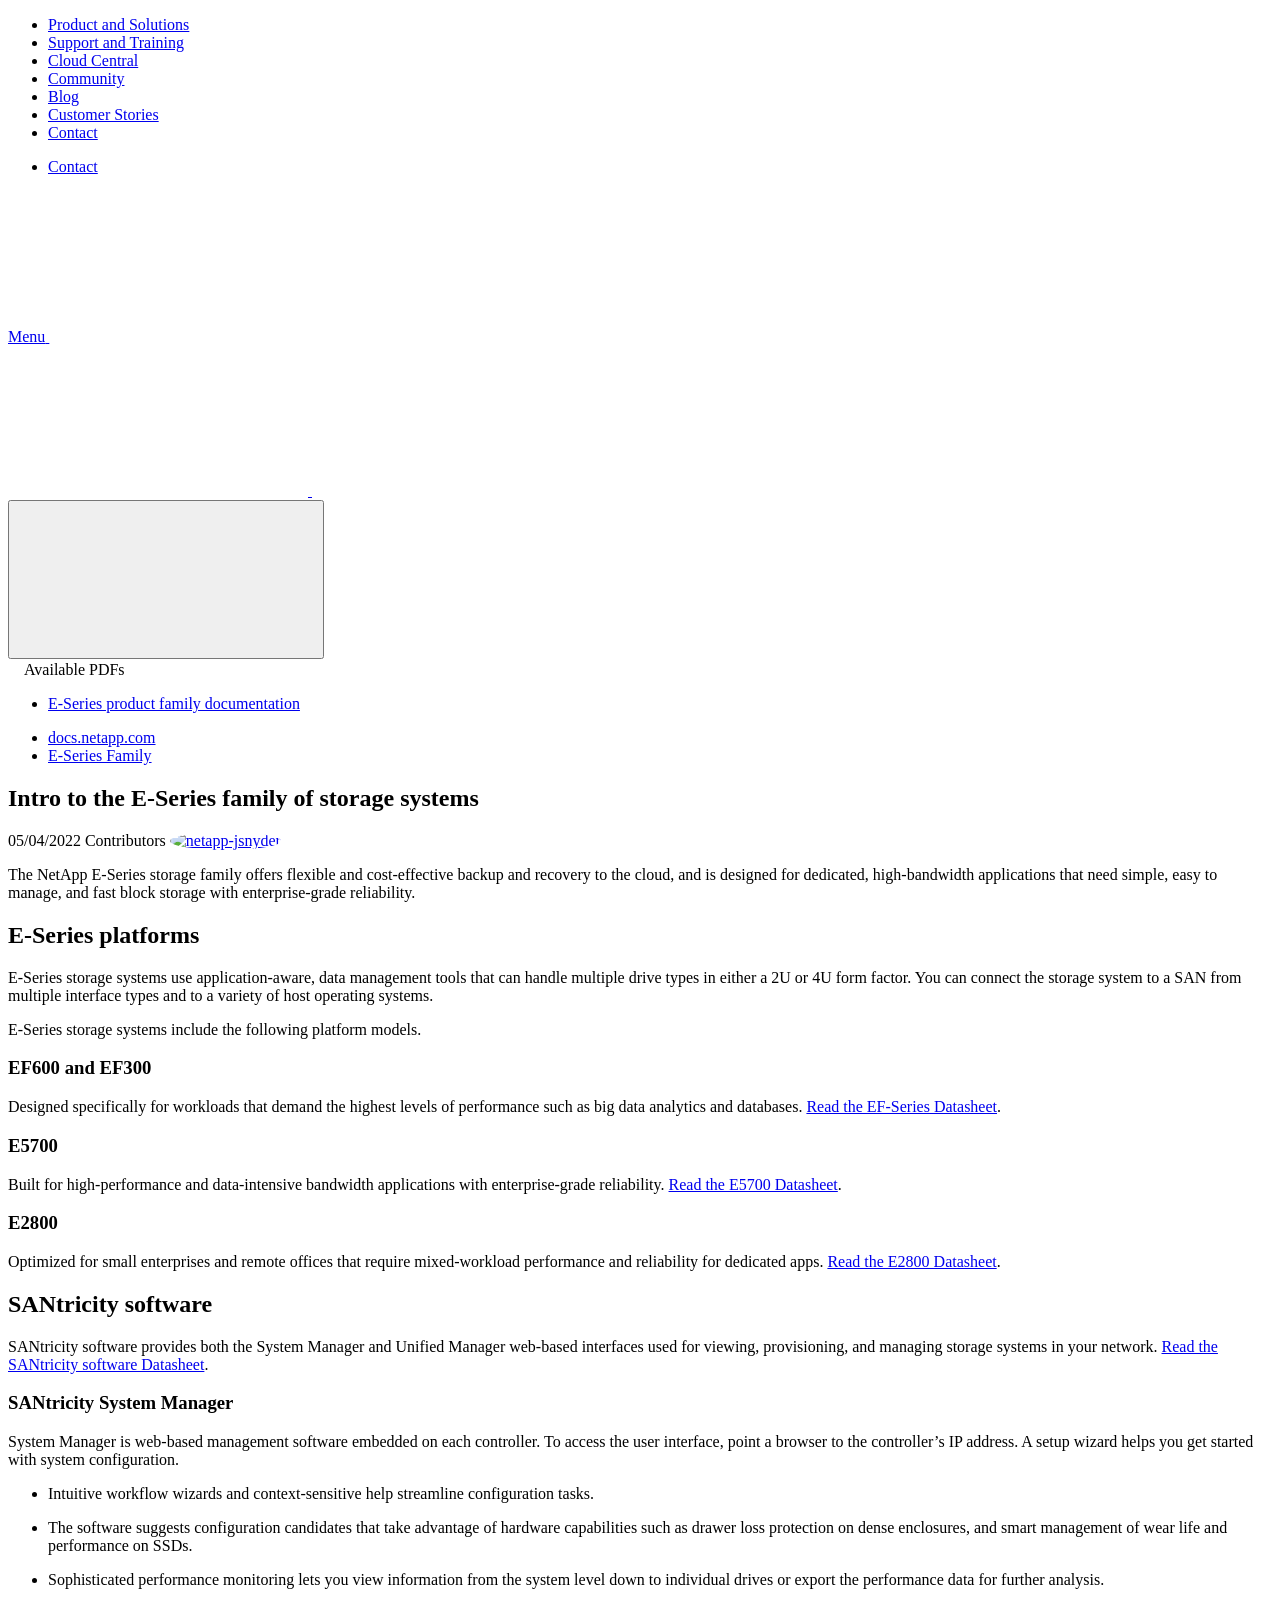
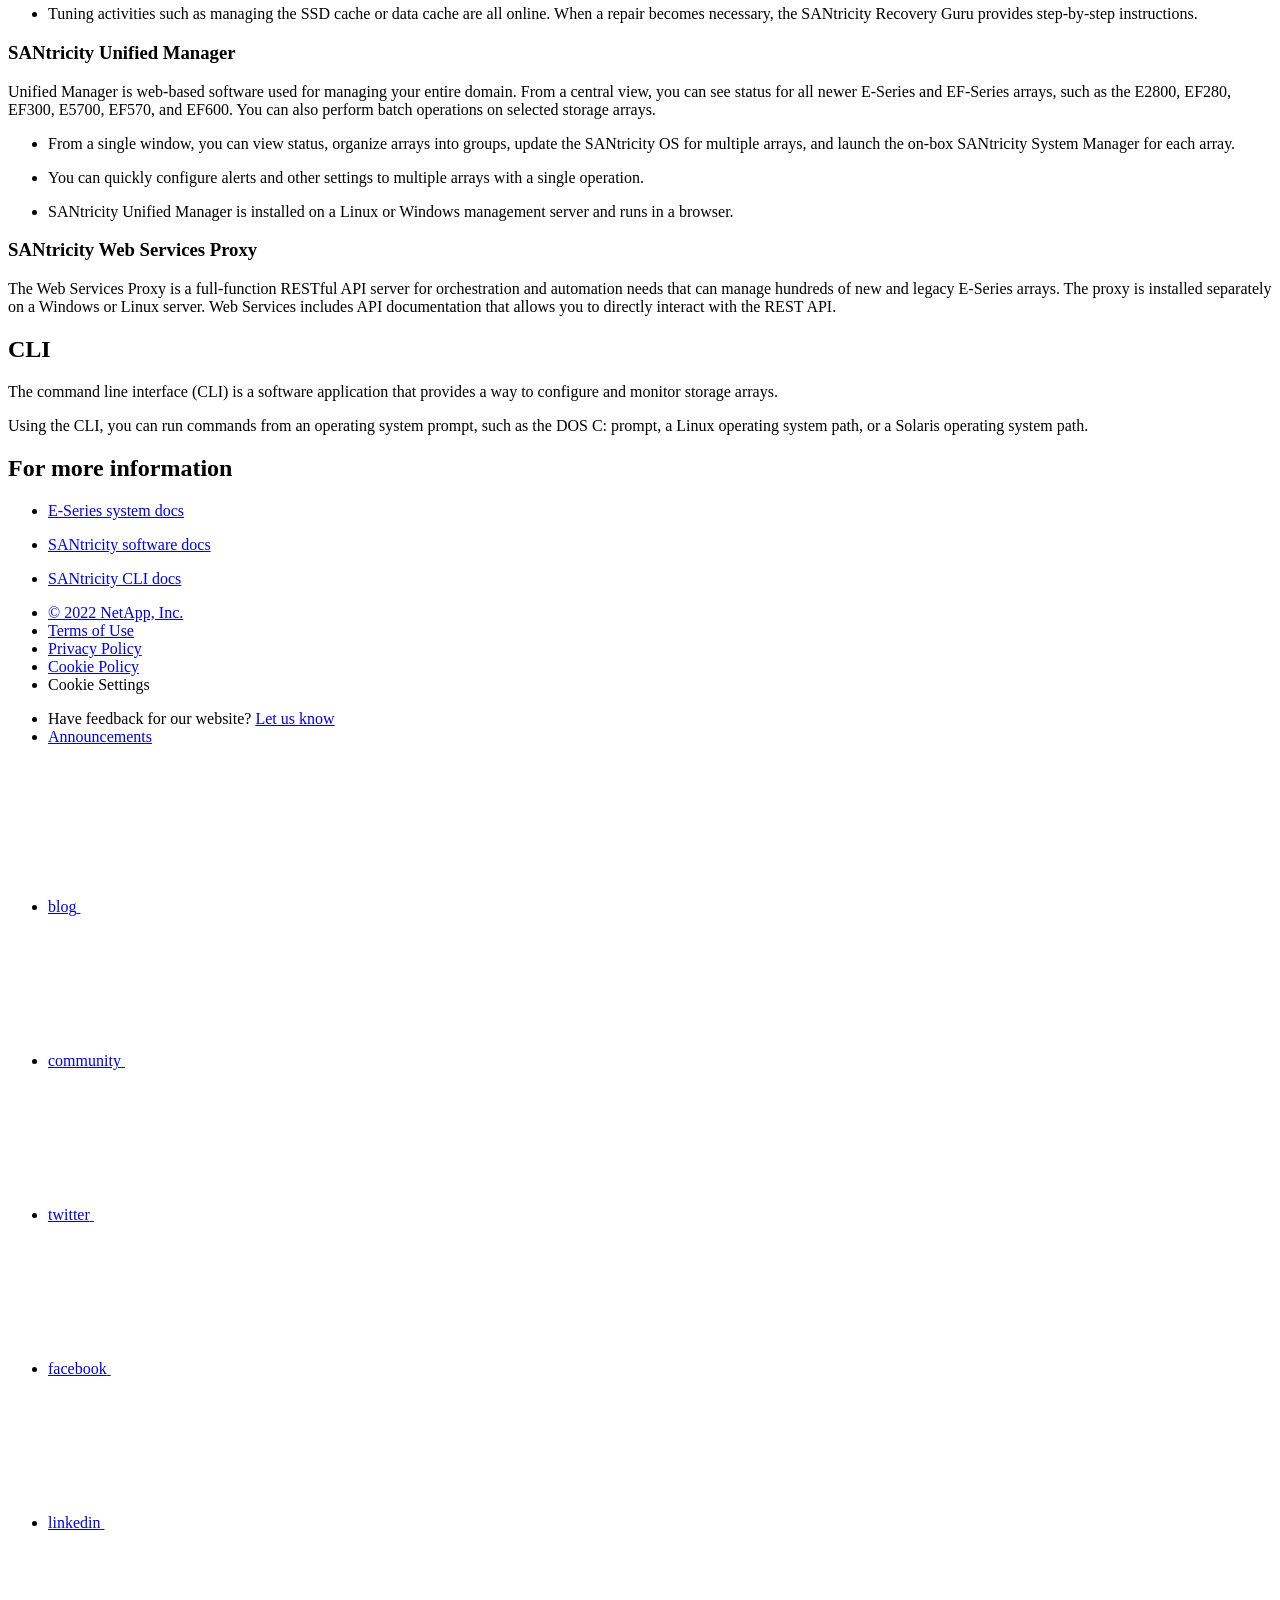
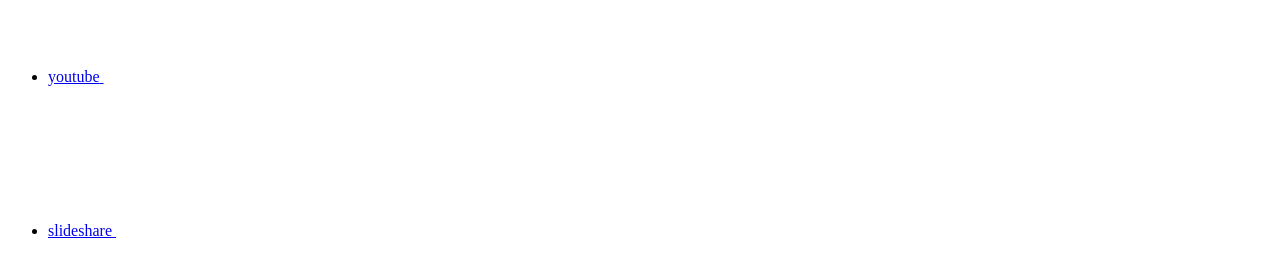
==== intro-family.html @ eeff0c55 "Deploying to gh-pages from  @ 34593d0c927b65eb7c7a80bd7b8268ad07b1a4fa 🚀" ====
<!DOCTYPE html>
<html lang="en">
  <head class="at-element-marker">
  <title>Intro to the E-Series family of storage systems</title>
  <meta charset="utf-8">
  <meta http-equiv="x-ua-compatible" content="ie=edge,chrome=1">
  <meta http-equiv="language" content="en">
  <meta name="viewport" content="width=device-width, initial-scale=1">
  <meta property="og:title" content="Intro to the E-Series family of storage systems" />
	<meta property="og:type" content="website" />
	<meta property="og:url" content="https://docs.netapp.com/us-en/e-series-family/intro-family.html" />
	<meta property="og:description" content="The NetApp E-Series product family offers storage and application data management services for high-bandwidth applications that need simple, easy to manage, ..." />
  <meta property="og:image" content="https://docs.netapp.com/us-en/e-series-family/images/logo-tophat-social.png" />
  <meta property="og:image:alt" content="NetApp Logo" />
  <meta name="format-detection" content="telephone=no">
  <meta http-equiv="Content-Type" content="text/html; charset=utf-8">
  <meta http-equiv="encoding" content="utf-8">
  <meta http-equiv="nss-type" content="Product Documentation"/>
  <meta http-equiv="nss-subtype" content="User Guide"/><meta name="description" content="The NetApp E-Series product family offers storage and application data management services for high-bandwidth applications that need simple, easy to manage, ...">
  <meta name="keywords" content=" introduction, what E-Series is, e-series, SANtricity, CLI, system manager, unified manager"><!-- Icons -->
  <link rel="icon" href="/us-en/e-series-family/images/favicon.ico" type="image/x-icon">

  <!-- RSS Feed --><!-- CSS Definitions: NetApp CSS should be defined after generic css -->

  <!-- Elastic Search -->
  <link rel="stylesheet" href="//cdn.jsdelivr.net/searchkit/0.10.0/theme.css">

  <!-- Controls AsciiDoctor Admonition Blocks -->
  <link rel="stylesheet" type="text/css" href="/us-en/e-series-family/css/font-awesome.min.css">

  <!-- Controls the shadow effect for search dropdown menu -->
  <link rel="stylesheet" href="/us-en/e-series-family/css/boxshadowproperties.css">

  <!-- NetApp CSS controls the technical content -->
  <link rel="stylesheet" type="text/css" href="/us-en/e-series-family/css/netapp.css">

  <!-- WWW CSS Content -->
  <link rel="stylesheet" type="text/css" href="/us-en/e-series-family/css/www-luci-dotcom.min.css">
  <link rel="stylesheet" type="text/css" href="/us-en/e-series-family/css/www-netapp-dotcom.css">
  <link rel="stylesheet" href="/us-en/e-series-family/css/www-netapp-library-critical.min.css" media="all" >
  <link rel="stylesheet" href="/us-en/e-series-family/css/www-netapp-library-non-critical.min.css" as="style" onload="this.onload=null;this.rel='stylesheet'">
  <link rel="stylesheet" href="/us-en/e-series-family/css/www-netapp-library-global-header-footer.min.css">

  <!-- NetApp IE Customizations -->
  <link rel="stylesheet" href='/us-en/e-series-family/css/na-utility.css' type='text/css'>
  <link rel="stylesheet" href='/us-en/e-series-family/css/na-sidebar.css' type='text/css'>
  <link rel='stylesheet' href='/us-en/e-series-family/css/clouddocs.css' type='text/css'>
  <link rel='stylesheet' href='/us-en/e-series-family/css/custom-dropdown.css' type='text/css'>
  <link rel='stylesheet' href='/us-en/e-series-family/css/na-pagenav.css' type='text/css'>

  
  <link rel="stylesheet" href="/us-en/e-series-family/css/landing-page.css" type="text/css">
  <link rel="stylesheet" href="/us-en/e-series-family/css/tabbed-blocks.css" type="text/css">
  <!-- Canonical url -->
  <link rel='stylesheet' href='/us-en/e-series-family/css/na-feature.css' type='text/css'><!-- Top level site integrations --><script>
    if (document.location.hostname === "docs.netapp.com") {
      var head = document.getElementsByTagName('head')[0];
      var onetrustConsent = document.createElement("script");
      onetrustConsent.type = "text/javascript";
      onetrustConsent.src = "https://cdn.cookielaw.org/consent/72570c5c-fe30-465f-b0e0-b77f7fb4ae34/OtAutoBlock.js";
      head.appendChild(onetrustConsent);

      var onetrustScript = document.createElement("script");
      onetrustScript.type = "text/javascript";
      onetrustScript.src = "https://cdn.cookielaw.org/scripttemplates/otSDKStub.js";
      onetrustScript.charset = "UTF-8";
      onetrustScript.dataset.documentLanguage = "true";
      onetrustScript.dataset.domainScript = "72570c5c-fe30-465f-b0e0-b77f7fb4ae34";
      head.appendChild(onetrustScript);
    }

    function OptanonWrapper() { }

    if (document.location.hostname === "docs.netapp.com") {
      var adobe = document.createElement("script");
      adobe.type = "text/plain";
      adobe.className = "optanon-category-C0002";
      adobe.src = "//assets.adobedtm.com/60287eadf1ee/c284da483c83/launch-e9ff3acac59f.min.js";
      head.appendChild(adobe);

      var google = document.createElement("script");
      google.type = "text/plain";
      google.className = "optanon-category-C0002";
      google.src = "https://www.googletagmanager.com/gtag/js?id=UA-81697994-3";
      head.appendChild(google);

      window.dataLayer = window.dataLayer || [];
      function gtag(){dataLayer.push(arguments);}
      gtag('js', new Date());
      gtag('config', 'UA-81697994-3');
    }
  </script>
  <script src="https://cdnjs.cloudflare.com/ajax/libs/jquery/2.1.4/jquery.min.js"></script>
  <script src="https://cdnjs.cloudflare.com/ajax/libs/jquery-cookie/1.4.1/jquery.cookie.min.js"></script>

  <!-- Used for Product Family Page Sidebar Visibility --><link rel="stylesheet" href='/us-en/e-series-family/css/product-family.css' type="text/css">
  <script src='/us-en/e-series-family/js/product-family.js'></script><!-- Used to import Promise for IE. Required for SearchKit -->
  <script src="https://cdnjs.cloudflare.com/ajax/libs/bluebird/3.3.5/bluebird.min.js"></script><script src='/us-en/e-series-family/js/na-search.js'></script><script src='/us-en/e-series-family/js/na-pagenav.js'></script><link rel='stylesheet' href='/us-en/e-series-family/css/prism.css' type='text/css'>
  <link rel='stylesheet' href='/us-en/e-series-family/css/prism-netapp.css' type='text/css'>


  <script src='/us-en/e-series-family/js/na-utility.js'></script>
  <script src='/us-en/e-series-family/js/clouddocs.js'></script>
  <script src='/us-en/e-series-family/js/jquery.navgoco.min.js'></script>
  <script src="https://maxcdn.bootstrapcdn.com/bootstrap/3.3.7/js/bootstrap.min.js" integrity="sha384-Tc5IQib027qvyjSMfHjOMaLkfuWVxZxUPnCJA7l2mCWNIpG9mGCD8wGNIcPD7Txa" crossorigin="anonymous"></script>
  <script src='/us-en/e-series-family/js/toc.js'></script>
  <script src='/us-en/e-series-family/js/customscripts.js'></script><script>
      $(document).ready(function() {
          
          var collapseOnInit = true;
          

          var navSettings = {
              "caretHtml": '',
              "accordion": collapseOnInit,
              "openClass": 'active', // open
              "save": false, // leave false or nav highlighting doesn't work right
              "cookie": {
                  "name": 'navgoco',
                  "expires": false,
                  "path": '/'
              },
              "slide": {
                  "duration": 400,
                  "easing": 'swing'
              }
          };

          // Initialize navgoco with default options
          $("#mysidebar").navgoco(navSettings);
          

          $("#collapseAll").click(function(e) {
              e.preventDefault();
              $("#mysidebar").navgoco('toggle', false);
          });

          $("#expandAll").click(function(e) {
              e.preventDefault();
              $("#mysidebar").navgoco('toggle', true);
          });

      });

  </script>
  <script>
      $(document).ready(function() {
          $("#tg-sb-link").click(function() {
              $("#tg-sb-sidebar").toggle();
              $("#tg-sb-content").toggleClass('col-md-9');
              $("#tg-sb-content").toggleClass('col-md-12');
              $("#tg-sb-icon").toggleClass('fa-toggle-on');
              $("#tg-sb-icon").toggleClass('fa-toggle-off');
          });
      });
  </script>
  <script src='/us-en/e-series-family/js/custom-dropdown.js'></script>
  <script src='/us-en/e-series-family/js/FileSaver.min.js'></script>
  <script src='/us-en/e-series-family/js/jszip-utils.min.js'></script>
  <script src='/us-en/e-series-family/js/jszip.min.js'></script>
  <script src='/us-en/e-series-family/js/pdf-ux.js'></script>
</head>


  <body class role="document" data-flavor="">
    <div id="page" class="n-off-canvas-menu">
      <div class="n-off-canvas-menu__menu"><!--TODO: Add offcanvas code --></div>
      <div class="n-off-canvas-menu__content-wrap">
        <header class="site-header" id="banner">
  
  <!-- Start Page Toolbar -->
  
  
  <!-- Start top_hat -->
  <div class="n-top-hat">
    <div class="n-container">
      <div class="n-top-hat__cross-property-nav">
        <ul class="n-top-hat__list">
          <li class="n-top-hat__list-item">
            <a href="https://www.netapp.com/products-a-z/" class="n-top-hat__link">Product and Solutions</a>
          </li>
          <li class="n-top-hat__list-item">
            <a href="https://www.netapp.com/support-and-training/netapp-university/" class="n-top-hat__link">Support and Training</a>
          </li>
          <li class="n-top-hat__list-item">
            <a href="https://cloud.netapp.com" class="n-top-hat__link">Cloud Central</a>
          </li>
          <li class="n-top-hat__list-item">
            <a href="https://community.netapp.com/" class="n-top-hat__link">Community</a>
          </li>
          <li class="n-top-hat__list-item">
            <a href="https://blog.netapp.com/" class="n-top-hat__link">Blog</a>
          </li>
          <li class="n-top-hat__list-item">
            <a href="https://customers.netapp.com/en/" class="n-top-hat__link">Customer Stories</a>
          </li>
          <li class="n-top-hat__list-item">
            <a href="https://www.netapp.com/us/contact-us/index.aspx" target="_self" class="n-top-hat__link" data-ntap-ui="contact-us">Contact</a>
          </li>
        </ul>
      </div>
      <div class="n-top-hat__utils">
        <ul class="n-top-hat__list">
          <li class="n-top-hat__list-item">
            <a href="https://www.netapp.com/us/contact-us/index.aspx" target="_self" class="n-top-hat__link" data-ntap-ui="contact-us">Contact</a>
          </li>
        </ul>
      </div>
    </div>
  </div>
  <!-- End top_hat -->

  <!-- Start property bar -->
  <style>
    .n-property-navigation-bar__menus--desktop-experience .n-menu--mega__default-content__heading span {
    color: #34B0FF;
    }
  </style>
  <div class="n-property-bar " data-ntap-ui="sticky-nav">
    <div class="n-property-bar__inner-wrap">
      <div class="n-property-bar__menu-toggle">
        <a href="#" class="n-property-bar__menu-toggle-link">
          <span class="n-property-bar__menu-toggle-text">Menu</span>
          <svg class="n-icon-bars n-property-bar__menu-toggle-icon" aria-labelledby="title">
            <title>bars</title>
            <use xlink:href="/us-en/e-series-family/common/svg/sprite.svg#bars"></use>
          </svg>
        </a>
      </div>
      <div class="n-property-bar__property-mark ">
        <a href="https://www.netapp.com" class="n-property-bar__property-link">
          <div class="n-property-bar__logo">
            <svg class="n-icon-netapp-mark n-icon-netapp-mark n-property-bar__netapp-mark-icon" aria-labelledby="title">
              <title>netapp-mark</title>
              <use xlink:href="/us-en/e-series-family/common/svg/sprite.svg#netapp-mark"></use>
            </svg>
            <svg class="n-icon-netapp-logo n-property-bar__logo-svg" aria-labelledby="title">
              <title>netapp-logo</title>
              <use xlink:href="/us-en/e-series-family/common/svg/sprite.svg#netapp-logo"></use>
            </svg>
          </div>
        </a>
      </div>

      
      <div class="search-property-bar">
        <div id="search-demo-container" class="searchbox n-property-bar__search">
          <div id="react-search" 
          data-search-html="/us-en/e-series-family/search.html"
          data-type="widget" 
          data-placeholder="Search Documentation" 
          data-no-results-found="No results were found for {query}" 
          data-did-you-mean="Search for {suggestion}." 
          data-no-results-found-did-you-mean="No results found for {query}. Did you mean {suggestion}?" 
          data-results-found="{hitCount} results found"  
          data-sk-es-pf-indexes="clouddocs-e-series_main-prod,clouddocs-e-series-santricity_main-prod,clouddocs-e-series-cli_main-prod"
          data-flavor=""></div>
          <button class="n-property-bar__search-toggle-button" type="button">
            <svg class="n-icon-search n-property-bar__search-toggle-button-icon" aria-labelledby="title">
              <title>search</title>
              <use xmlns:xlink="http://www.w3.org/1999/xlink" xlink:href="/us-en/e-series-family/common/svg/sprite.svg#search"></use>
            </svg>
          </button>
        </div>
      </div>
      
    </div>
  </div>
  <div class="n-property-bar__toolbar">
    <!-- Start Language Selector --><!-- End Language Selector -->

    <div class="n-property-bar__cta"></div>
  </div>
  <script>
    $(function(){
        var currentLocalization = $('html').attr('lang');

        var localizationsDictionary = {
            "en-CA" : "https://www.netapp.com/search/index.aspx?for_cr=canada&",
            "en-IN" : "https://www.netapp.com/search/index.aspx?for_cr=india&",
            "nl-NL" : "https://www.netapp.com/search/index.aspx?for_cr=netherlands&",
            "ru-RU" : "https://www.netapp.com/search/index.aspx?for_cr=russia&",
            "sv-SE" : "https://www.netapp.com/search/index.aspx?for_cr=sweden&",
            "it-IT" : "https://www.netapp.com/search/index.aspx?for_cr=italy&",
            "he-IL" : "https://www.netapp.com/search/index.aspx?for_cr=israel&",
            "ko-KR" : "https://www.netapp.com/search/index.aspx?for_cr=korea&",
            "zh-TW" : "https://www.netapp.com/search/index.aspx?for_cr=taiwan&",
            "en-GB" : "https://www.netapp.com/search/index.aspx?for_cr=unitedkingdom&",
            "en-SG" : "https://www.netapp.com/search/index.aspx?for_cr=asean&",
            "en-AU" : "https://www.netapp.com/search/index.aspx?for_cr=australia&",
            "pt-BR" : "https://www.netapp.com/search/index.aspx?for_cr=brasil&",
            "de-CH" : "https://www.netapp.com/search/index.aspx?for_cr=switzerland&",
            "es-MX" : "https://www.netapp.com/search/index.aspx?for_cr=mexico&"
        };

        if($('html').hasClass('ntap-whitelisted') && localizationsDictionary.hasOwnProperty(currentLocalization)) {
            $('.n-property-bar__property-link').attr('href', '/');
        }
    });
  </script>
  <!-- End property bar -->
</header>


        <main id="n-main-content" class="n-main-content">
          <!-- Start Documentation Content -->
<div class="ie-main">
  <!-- Sidebar Column -->
  
  <div class="col-md-3" id="sidebar-height">
      <div class="n-pdf-header">
  <a id="toggleButtonPdf" class="n-pdf-button" type="button">
    <img src="/us-en/e-series-family/images/pdf.png" width="16" height="16"/>Available PDFs<span>
    </span>
  </a>
</div>
<div class="n-pdf-body-container">
  <ul id="toggleContainerPdf" class="n-pdf-body" style="display:none;"><li class="pdf-ux-container">
        
        
        
        <a target="_blank" href="/us-en/e-series-family/pdfs/fullsite-sidebar/E_Series_documentation.pdf" >
          <img src="/us-en/e-series-family/images/pdf.png" width="16" height="16"/>PDF of this doc site</a>


</li></ul>
  <div class="zip-pdf-link-container" style="display: none;">   
    <a href="#" id="zipPdf">
      <img src="/us-en/e-series-family/images/pdf-zip.png" width="16" height="16"/>
      <pre>Collection of separate PDF docs<span class="zip-size"></span></pre>
    </a><div id="zip-link-popup" class="hide">
    <div class="inner-modal">
        <div class="downloading-progress">
            <div class="spinner"></div>
            <h1>Creating your file...</h1>
            <div>This may take a few minutes. Thanks for your patience.</div>
            <button class="cancel-download-btn" type="button">Cancel</button>
        </div>
        <div class="download-complete hide">
            <div class="done-icon">
                <svg xmlns="http://www.w3.org/2000/svg" width="24" height="24" viewBox="0 0 24 24"><path d="M20.285 2l-11.285 11.567-5.286-5.011-3.714 3.716 9 8.728 15-15.285z"/></svg>
            </div>
            <div>Your file is ready</div>
            <button class="cancel-download-btn" type="button">OK</button>
        </div>
    </div>
</div>
<script>
    $(".cancel-download-btn").click(function(){
        $("#zip-link-popup").addClass("hide");
        $("#zip-link-popup .downloading-progress").removeClass("hide");
        $("#zip-link-popup .download-complete").addClass("hide");
    });
</script></div>
</div>
<script>
  $("#toggleContainerPdf li.active:last-child").parents('ul.subfolders').toggle('display');
  $("#toggleButtonPdf").click(function () {
    $("#toggleContainerPdf").toggle('display');
    $(".n-pdf-body-container .zip-pdf-link-container").toggle('display');
  });
</script><div class="sidebar-nav-container">
  <ul id="mysidebar" class="nav"><li class=" "><a class="na-navbar-padding" href="/us-en/e-series-family/index.html">
        E-Series product family documentation
      </a></li></ul>
</div>
<script>
  window.onscroll = () => {
    const value = -40 - (document.body.scrollHeight - (window.innerHeight + document.scrollingElement.scrollTop));
    
    document.getElementById("sidebar-height").style.bottom = Math.max(0,value) + "px";
};
</script>
<!-- this highlights the active parent class in the navgoco sidebar. this is critical so that the parent expands when you're viewing a page. This must appear below the sidebar code above. Otherwise, if placed inside customscripts.js, the script runs before the sidebar code runs and the class never gets inserted.-->
<script>$("li.active").parents('li').toggleClass("active");</script>


  </div>
  

  <div class="ie-content-pane n-doc__component-detail-content n-doc__component-detail-content--show-code">
    <!-- Begin of page container --><article class="page-content">
      <div class="ie-utility">
  <div class="ie-menu">
    <div class="n-breadcrumb">
      <ul class="n-breadcrumb__list">
        <li class="n-breadcrumb__list-item">
          <a href="https://docs.netapp.com">docs.netapp.com</a>
        </li>
        

        

        <li class="n-breadcrumb__list-item">
          <a href="/us-en/e-series-family/">E-Series&nbsp;Family</a>
        </li>

      </ul>
    </div>
    <div style="clear: both"></div><!-- Main needs to have height -->
  </div>
</div>

      <div class="n-doc__component-detail-heading-wrap">
  <h1 class="n-doc__component-detail-heading">Intro to the E-Series family of storage systems</h1>
</div>


<p class="page-details">
  
    
    <time datetime="2022-05-04 18:02:52 +0000">05/04/2022</time>
    
  

<span>Contributors
  <a target="_blank" class="ext-link-indicator" href="https://github.com/netapp-jsnyder">
    <img  class="avatar avatar-small"
          alt="netapp-jsnyder"
          width="20" height="20"
          src="https://avatars.githubusercontent.com/u/69054128?v=4"
          style="border-radius: 50%;"/>
  </a>
  
</span>


</p>

<div id="preamble">
<div class="sectionbody">
<div class="paragraph">
<p>The NetApp E-Series storage family offers flexible and cost-effective backup and recovery to the cloud, and is designed for dedicated, high-bandwidth applications that need simple, easy to manage, and fast block storage with enterprise-grade reliability.</p>
</div>
</div>
</div>
<div class="sect1">
<h2 id="e-series-platforms">E-Series platforms</h2>
<div class="sectionbody">
<div class="paragraph">
<p>E-Series storage systems use application-aware, data management tools that can handle multiple drive types in either a 2U or 4U form factor. You can connect the storage system to a SAN from multiple interface types and to a variety of host operating systems.</p>
</div>
<div class="paragraph">
<p>E-Series storage systems include the following platform models.</p>
</div>
<div class="sect2">
<h3 id="ef600-and-ef300">EF600 and EF300</h3>
<div class="paragraph">
<p>Designed specifically for workloads that demand the highest levels of performance such as big data analytics and databases. <a href="https://www.netapp.com/pdf.html?item=/media/19339-DS-4082.pdf" target="_blank" rel="noopener">Read the EF-Series Datasheet</a>.</p>
</div>
</div>
<div class="sect2">
<h3 id="e5700">E5700</h3>
<div class="paragraph">
<p>Built for high-performance and data-intensive bandwidth applications with enterprise-grade reliability. <a href="https://www.netapp.com/pdf.html?item=/media/7572-ds-3894.pdf" target="_blank" rel="noopener">Read the E5700 Datasheet</a>.</p>
</div>
</div>
<div class="sect2">
<h3 id="e2800">E2800</h3>
<div class="paragraph">
<p>Optimized for small enterprises and remote offices that require mixed-workload performance and reliability for dedicated apps. <a href="https://www.netapp.com/pdf.html?item=/media/7573-ds-3805.pdf" target="_blank" rel="noopener">Read the E2800 Datasheet</a>.</p>
</div>
</div>
</div>
</div>
<div class="sect1">
<h2 id="santricity-software">SANtricity software</h2>
<div class="sectionbody">
<div class="paragraph">
<p>SANtricity software provides both the System Manager and Unified Manager web-based interfaces used for viewing, provisioning, and managing storage systems in your network. <a href="https://www.netapp.com/pdf.html?item=/media/7676-ds-3891.pdf" target="_blank" rel="noopener">Read the SANtricity software Datasheet</a>.</p>
</div>
<div class="sect2">
<h3 id="santricity-system-manager">SANtricity System Manager</h3>
<div class="paragraph">
<p>System Manager is web-based management software embedded on each controller. To access the user interface, point a browser to the controller’s IP address. A setup wizard helps you get started with system configuration.</p>
</div>
<div class="ulist">
<ul>
<li>
<p>Intuitive workflow wizards and context-sensitive help streamline configuration tasks.</p>
</li>
<li>
<p>The software suggests configuration candidates that take advantage of hardware capabilities such as drawer loss protection on dense enclosures, and smart management of wear life and performance on SSDs.</p>
</li>
<li>
<p>Sophisticated performance monitoring lets you view information from the system level down to individual drives or export the performance data for further analysis.</p>
</li>
<li>
<p>Tuning activities such as managing the SSD cache or data cache are all online. When a repair becomes necessary, the SANtricity Recovery Guru provides step-by-step instructions.</p>
</li>
</ul>
</div>
</div>
<div class="sect2">
<h3 id="santricity-unified-manager">SANtricity Unified Manager</h3>
<div class="paragraph">
<p>Unified Manager is web-based software used for managing your entire domain. From a central view, you can see status for all newer E-Series and EF-Series arrays, such as the E2800, EF280, EF300, E5700, EF570, and EF600. You can also perform batch operations on selected storage arrays.</p>
</div>
<div class="ulist">
<ul>
<li>
<p>From a single window, you can view status, organize arrays into groups, update the SANtricity OS for multiple arrays, and launch the on-box SANtricity System Manager for each array.</p>
</li>
<li>
<p>You can quickly configure alerts and other settings to multiple arrays with a single operation.</p>
</li>
<li>
<p>SANtricity Unified Manager is installed on a Linux or Windows management server and runs in a browser.</p>
</li>
</ul>
</div>
</div>
<div class="sect2">
<h3 id="santricity-web-services-proxy">SANtricity Web Services Proxy</h3>
<div class="paragraph">
<p>The Web Services Proxy is a full-function RESTful API server for orchestration and automation needs that can manage hundreds of new and legacy E-Series arrays. The proxy is installed separately on a Windows or Linux server. Web Services includes API documentation that allows you to directly interact with the REST API.</p>
</div>
</div>
</div>
</div>
<div class="sect1">
<h2 id="cli">CLI</h2>
<div class="sectionbody">
<div class="paragraph">
<p>The command line interface (CLI) is a software application that provides a way to configure and monitor storage arrays.</p>
</div>
<div class="paragraph">
<p>Using the CLI, you can run commands from an operating system prompt, such as the DOS C: prompt, a Linux operating system path, or a Solaris operating system path.</p>
</div>
</div>
</div>
<div class="sect1">
<h2 id="for-more-information">For more information</h2>
<div class="sectionbody">
<div class="ulist">
<ul>
<li>
<p><a href="https://docs.netapp.com/us-en/e-series/index.html" target="_blank" rel="noopener">E-Series system docs</a></p>
</li>
<li>
<p><a href="https://docs.netapp.com/us-en/e-series-santricity/index.html" target="_blank" rel="noopener">SANtricity software docs</a></p>
</li>
<li>
<p><a href="https://docs.netapp.com/us-en/e-series-cli/index.html" target="_blank" rel="noopener">SANtricity CLI docs</a></p>
</li>
</ul>
</div>
</div>
</div>

    </article>
    <!-- Page Container -->
  </div>

  <div style="clear: both"></div><!-- Main needs to have height --></div>

        </main>

        <footer class="n-footer">
  <div class="n-footer__bottom">
    <div class="n-container">
      <div class="n-footer__bottom-left">
        <div class="n-footer__copyright">
          <ul class="n-footer__copyright-list">
            <li class="n-footer__copyright-link">
              <a href="https://www.netapp.com/us/legal/copyright.aspx">© 2022 NetApp, Inc.</a>
            </li>
            <li class="n-footer__copyright-link">
              <a href="https://www.netapp.com/company/legal/terms-of-use/">Terms of Use</a>
            </li>
            <li class="n-footer__copyright-link">
              <a href="https://www.netapp.com/company/legal/privacy-policy/">Privacy Policy</a>
            </li>
            <li class="n-footer__copyright-link">
              <a href="https://www.netapp.com/company/legal/cookie-policy/">Cookie Policy</a>
            </li>
            <li class="n-footer__copyright-link">
              <a class="ot-sdk-show-settings">Cookie Settings</a>
            </li>
          </ul>
        </div>
      </div>
      <div class="n-footer__bottom-right">
        <div class="n-footer__copyright">
          <ul class="n-footer__copyright-list">
            <li class="n-footer__copyright-link">
              <span class="n-footer__fine-print">Have feedback for our website?</span>
              <a target="_self" href="javascript:netapp_mailto()">Let us know</a>
            </li>
            <li class="n-footer__copyright-link">
              <a href="https://docs.netapp.com/us-en/announcements/">Announcements</a>
            </li>
          </ul>
        </div>
        <div class="n-footer__social-links">
          <ul class="n-footer__social-link-list">
            <li class="n-footer__social-link-list-item">
              <a class="n-footer__social-link" data-ntap-social="follow-blog" href="https://blog.netapp.com"
                target="_blank" title="blog" alt="blog">
                <span class="n-footer__social-link-text">blog</span>
                <svg class="n-icon-blog n-footer__social-link-icon" aria-labelledby="title">
                  <title>blog@</title>
                  <use xmlns:xlink="http://www.w3.org/1999/xlink"
                    xlink:href="/us-en/e-series-family/common/svg/sprite.svg#blog"></use>
                </svg>
              </a>
            </li>
            <li class="n-footer__social-link-list-item">
              <a class="n-footer__social-link" data-ntap-social="follow-community" href="https://community.netapp.com/"
                target="_blank" title="community" alt="community">
                <span class="n-footer__social-link-text">community</span>
                <svg class="n-icon-community n-footer__social-link-icon" aria-labelledby="title">
                  <title>community@</title>
                  <use xmlns:xlink="http://www.w3.org/1999/xlink"
                    xlink:href="/us-en/e-series-family/common/svg/sprite.svg#comments"></use>
                </svg>
              </a>
            </li>
            <li class="n-footer__social-link-list-item">
              <a class="n-footer__social-link" data-ntap-social="follow-twitter" href="https://twitter.com/netapp"
                target="_blank" title="twitter" alt="twitter">
                <span class="n-footer__social-link-text">twitter</span>
                <svg class="n-icon-twitter n-footer__social-link-icon" aria-labelledby="title">
                  <title>twitter@</title>
                  <use xmlns:xlink="http://www.w3.org/1999/xlink"
                    xlink:href="/us-en/e-series-family/common/svg/sprite.svg#twitter"></use>
                </svg>
              </a>
            </li>
            <li class="n-footer__social-link-list-item">
              <a class="n-footer__social-link" data-ntap-social="follow-facebook" href="https://www.facebook.com/NetApp"
                target="_blank" title="facebook" alt="facebook">
                <span class="n-footer__social-link-text">facebook</span>
                <svg class="n-icon-facebook n-footer__social-link-icon" aria-labelledby="title">
                  <title>facebook@</title>
                  <use xmlns:xlink="http://www.w3.org/1999/xlink"
                    xlink:href="/us-en/e-series-family/common/svg/sprite.svg#facebook"></use>
                </svg>
              </a>
            </li>
            <li class="n-footer__social-link-list-item">
              <a class="n-footer__social-link" data-ntap-social="follow-linkedin"
                href="https://www.linkedin.com/company/netapp" target="_blank" title="linkedin" alt="linkedin">
                <span class="n-footer__social-link-text">linkedin</span>
                <svg class="n-icon-linkedin n-footer__social-link-icon" aria-labelledby="title">
                  <title>linkedin@</title>
                  <use xmlns:xlink="http://www.w3.org/1999/xlink"
                    xlink:href="/us-en/e-series-family/common/svg/sprite.svg#linkedin"></use>
                </svg>
              </a>
            </li>
            <li class="n-footer__social-link-list-item">
              <a class="n-footer__social-link" data-ntap-social="follow-youtube"
                href="https://www.youtube.com/user/NetAppTV" target="_blank" title="youtube" alt="youtube">
                <span class="n-footer__social-link-text">youtube</span>
                <svg class="n-icon-youtube n-footer__social-link-icon" aria-labelledby="title">
                  <title>youtube@</title>
                  <use xmlns:xlink="http://www.w3.org/1999/xlink"
                    xlink:href="/us-en/e-series-family/common/svg/sprite.svg#youtube"></use>
                </svg>
              </a>
            </li>
            <li class="n-footer__social-link-list-item">
              <a class="n-footer__social-link" data-ntap-social="follow-slideshare"
                href="https://www.slideshare.net/NetApp" target="_blank" title="slideshare" alt="slideshare">
                <span class="n-footer__social-link-text">slideshare</span>
                <svg class="n-icon-slideshare n-footer__social-link-icon" aria-labelledby="title">
                  <title>slideshare@</title>
                  <use xmlns:xlink="http://www.w3.org/1999/xlink"
                    xlink:href="/us-en/e-series-family/common/svg/sprite.svg#slideshare"></use>
                </svg>
              </a>
            </li>
          </ul>
        </div>
      </div>
    </div>
  </div>
</footer>

      </div><!-- Elasticsearch JS -->
      <script type="text/javascript" src='/us-en/e-series-family/js/bundle.js'></script>

      <!-- Syntax Highlighting -->
      <script type="text/javascript" src='/us-en/e-series-family/js/prism.js'></script>
      <script type="text/javascript" src='/us-en/e-series-family/js/prism-curl.js'></script>
    </div>
    <script>
      document.body.offsetWidth=1903;
      cookieLaw = {}
      cookieLaw.euCountry = "US";
      cookieLaw.invoke = function(){return false;}
    </script>
    <script src='/us-en/e-series-family/js/www-ntap.js'></script>
    <script src='/us-en/e-series-family/js/tabbed-blocks.js'></script>
  </body></html>
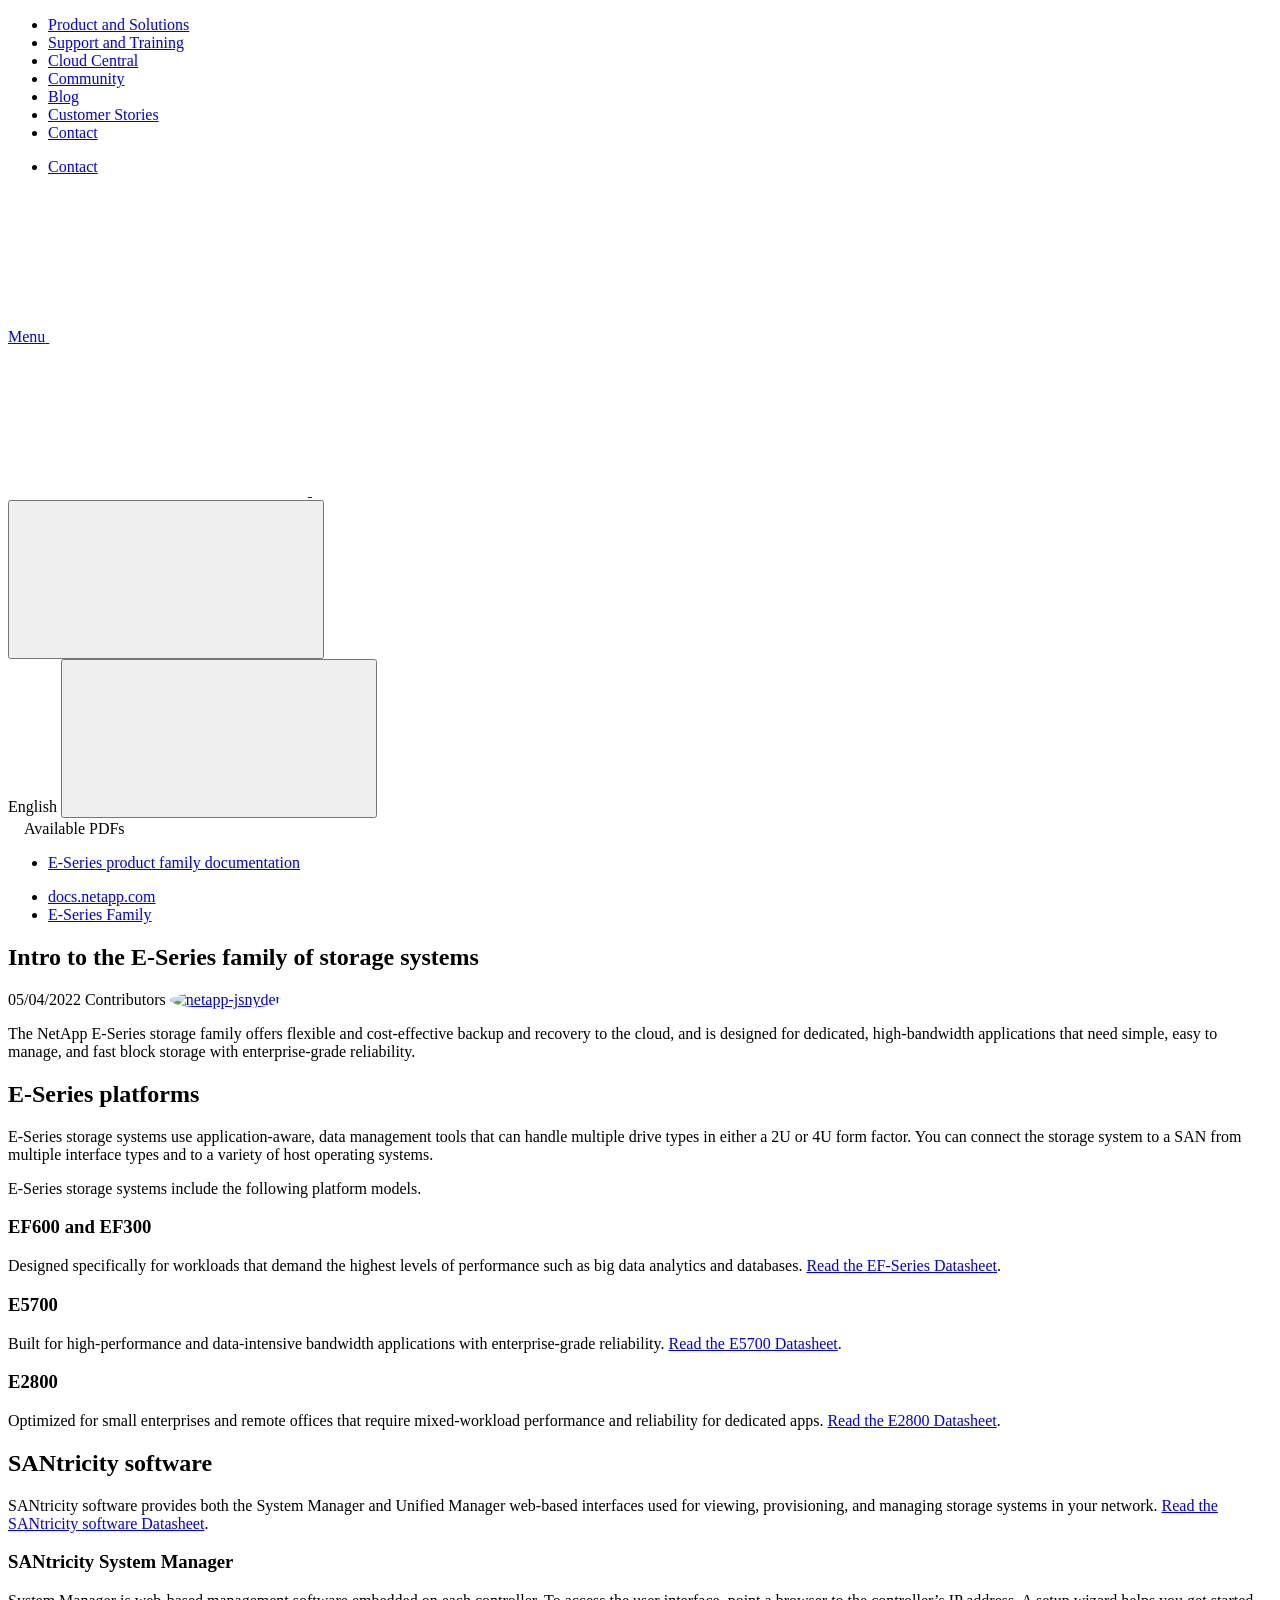
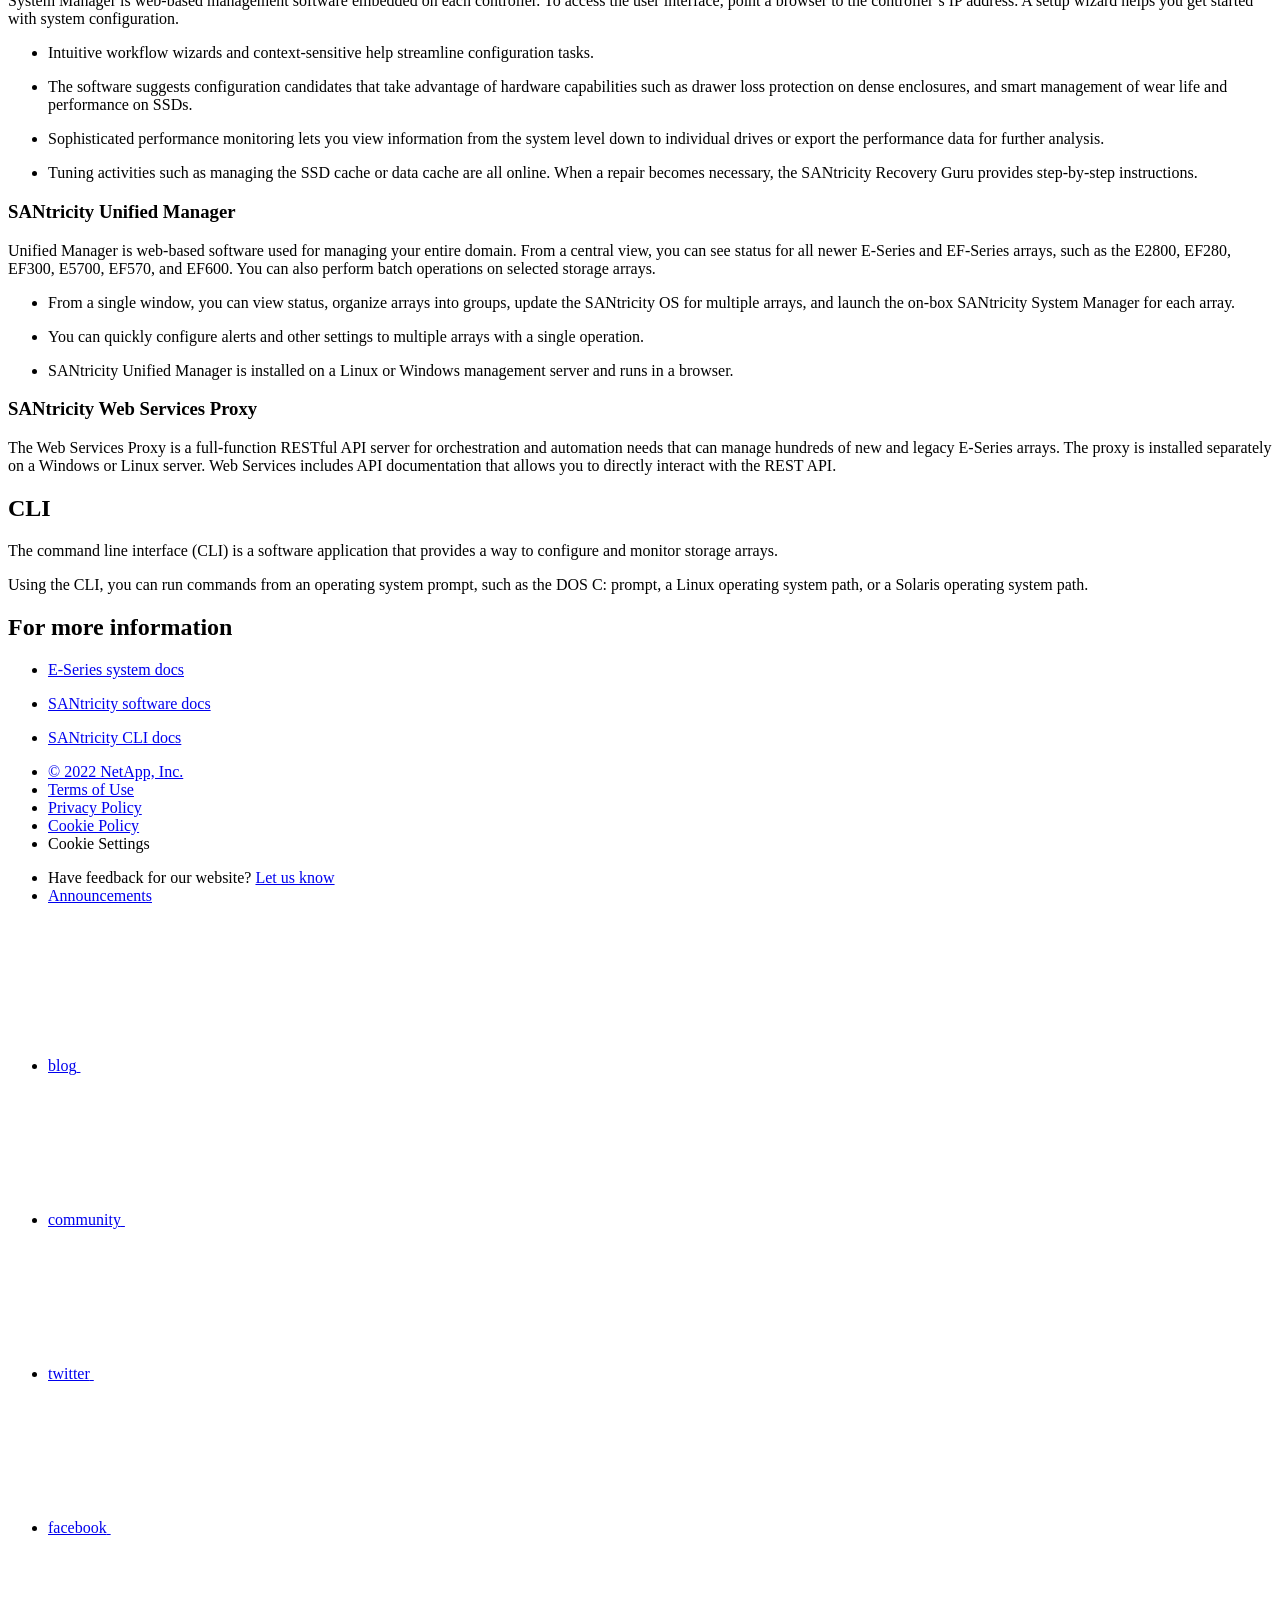
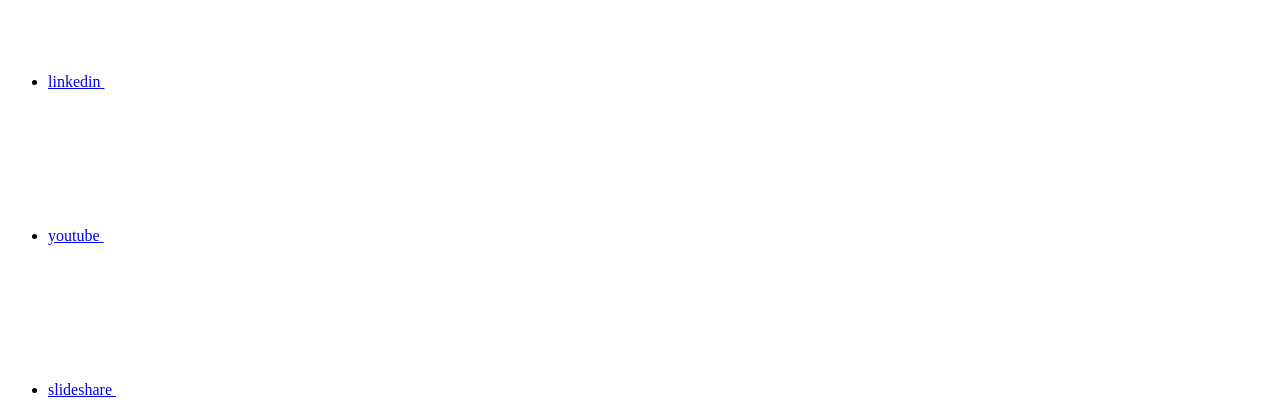
==== commit 1cb5e64f: "Deploying to gh-pages from  @ c70bba0dcc63ce5a1ed96ab3d1bf88c0735afe9e 🚀" ====
--- a/intro-family.html
+++ b/intro-family.html
@@ -267,7 +267,36 @@
     </div>
   </div>
   <div class="n-property-bar__toolbar">
-    <!-- Start Language Selector --><!-- End Language Selector -->
+    <!-- Start Language Selector --><div id="ie-i18n" class="n-property-bar__lang-selector">
+      <div id="ie-i18n-menu">
+      <span class="ie-i18n-lang">English</span>
+        <button class="ie-i18n-icon-container" type="button">
+          <svg class="n-globe__icon" aria-labelledby="title">
+            <title>globe</title>
+            <use xmlns:xlink="http://www.w3.org/1999/xlink" xlink:href="/us-en/e-series-family/common/svg/sprite.svg#globe"></use>
+          </svg>
+        </button>
+      </div>
+      <div id="n-property-navigation-bar__menu--language-selector" class="ie-i18n-results-container n-menu n-menu--v3 n-menu--is-active" style="display: none;">
+        <div class="n-language-selector-menu">
+          <ul class="n-menu__list">
+            <li class="n-menu__list-column">
+              <ul class="n-menu__list"><li class="n-menu__list-item n-menu__list-item--level-1">
+                  <a href="https://docs.netapp.com/us-en/e-series-family/intro-family.html" class="n-menu__header-text"><span translate="no" class="notranslate">English</span></a>
+                </li><li class="n-menu__list-item n-menu__list-item--level-1">
+                  <a href="https://docs.netapp.com/ja-jp/e-series-family/intro-family.html" class="n-menu__header-text"><span translate="no" class="notranslate">日本語</span></a>
+                </li><li class="n-menu__list-item n-menu__list-item--level-1">
+                  <a href="https://docs.netapp.com/ko-kr/e-series-family/intro-family.html" class="n-menu__header-text"><span translate="no" class="notranslate">한국어</span></a>
+                </li><li class="n-menu__list-item n-menu__list-item--level-1">
+                  <a href="https://docs.netapp.com/zh-cn/e-series-family/intro-family.html" class="n-menu__header-text"><span translate="no" class="notranslate">简体中文</span></a>
+                </li><li class="n-menu__list-item n-menu__list-item--level-1">
+                  <a href="https://docs.netapp.com/zh-tw/e-series-family/intro-family.html" class="n-menu__header-text"><span translate="no" class="notranslate">繁體中文</span></a>
+                </li></ul>
+            </li>
+          </ul>
+        </div>
+      </div>
+    </div><!-- End Language Selector -->
 
     <div class="n-property-bar__cta"></div>
   </div>
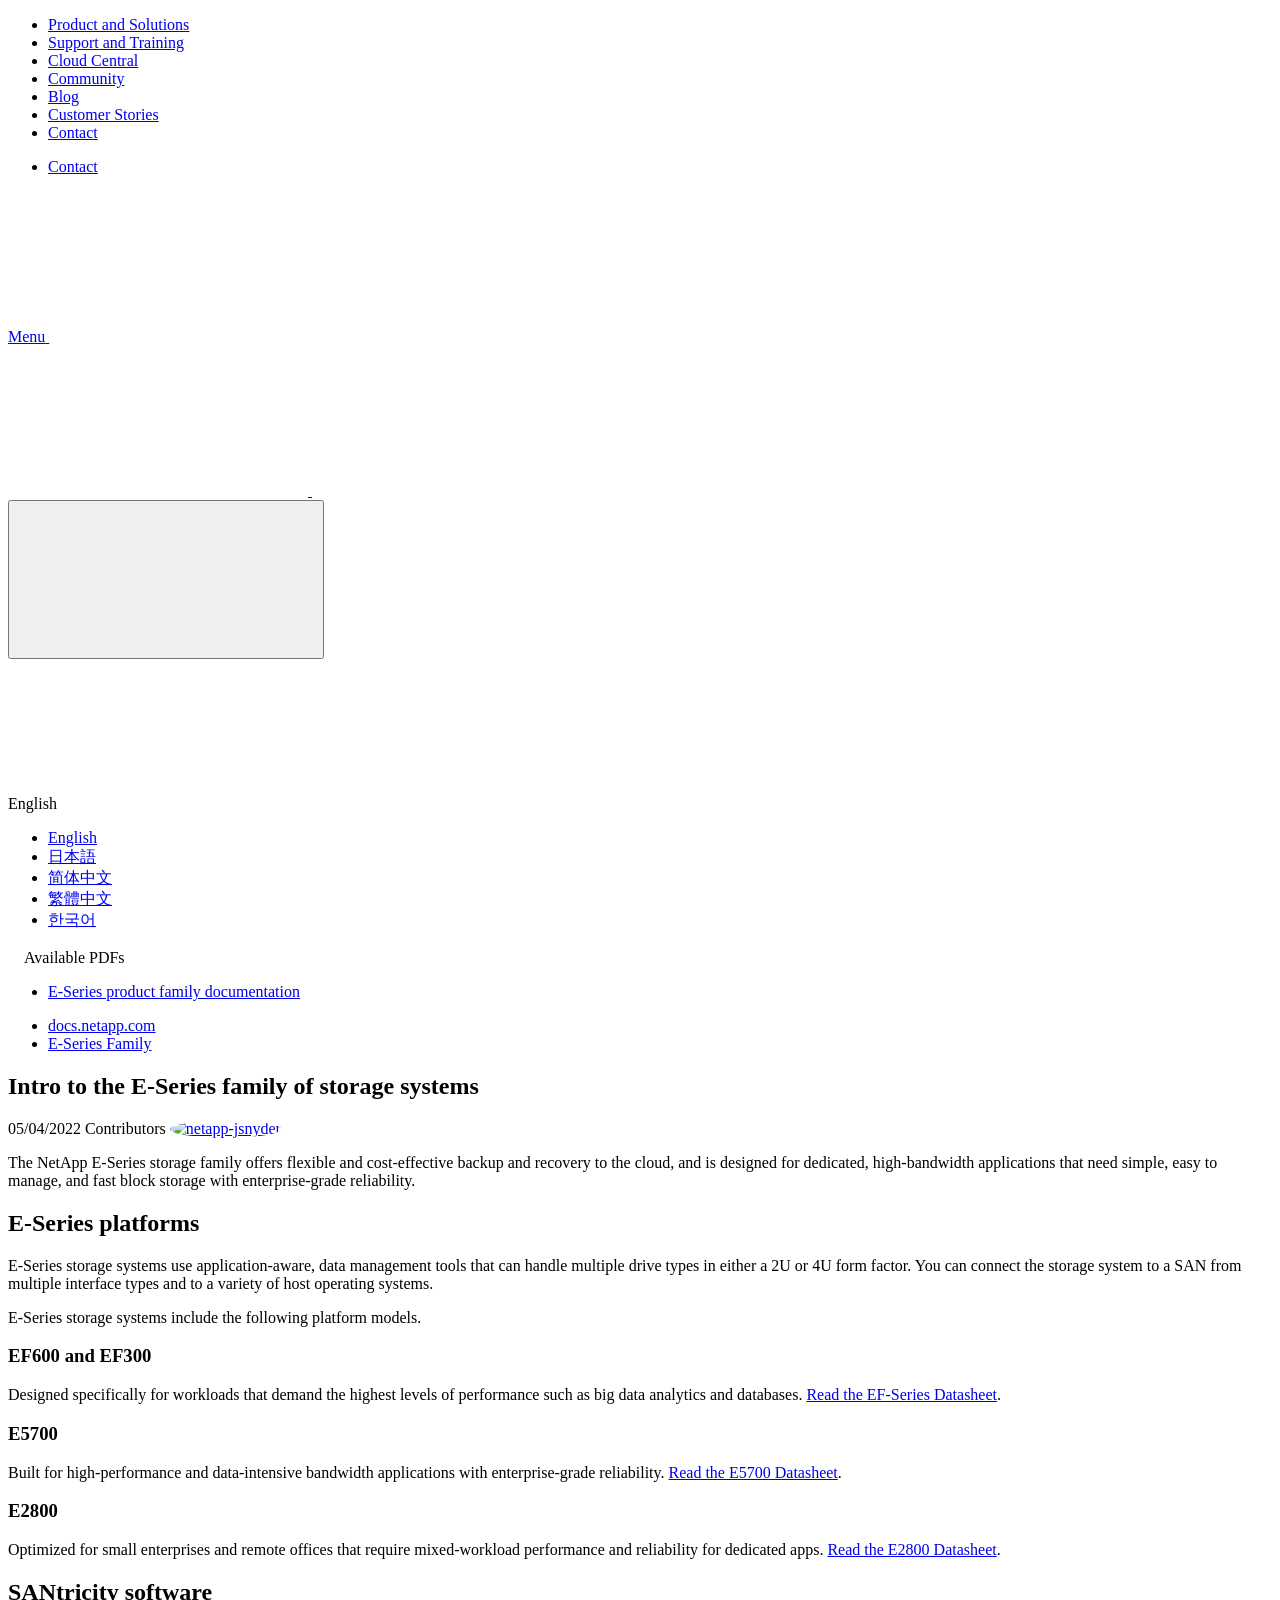
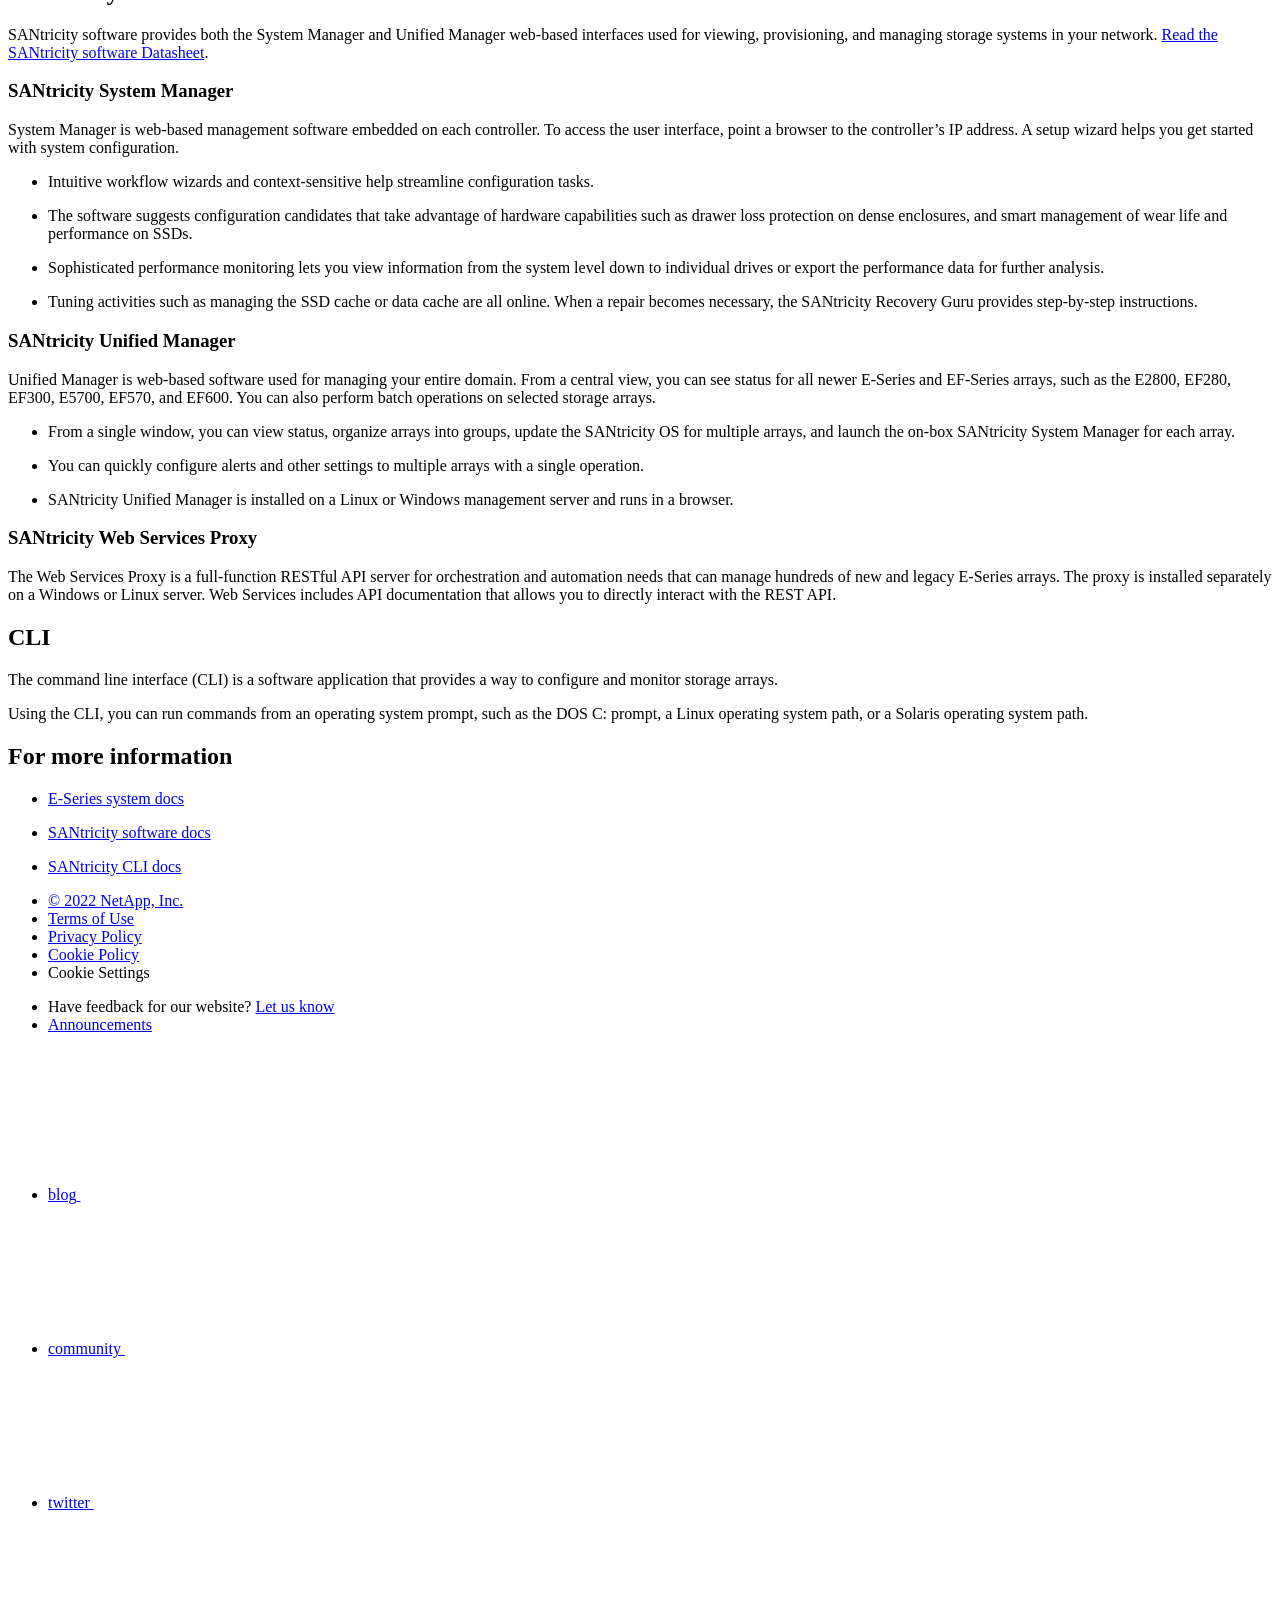
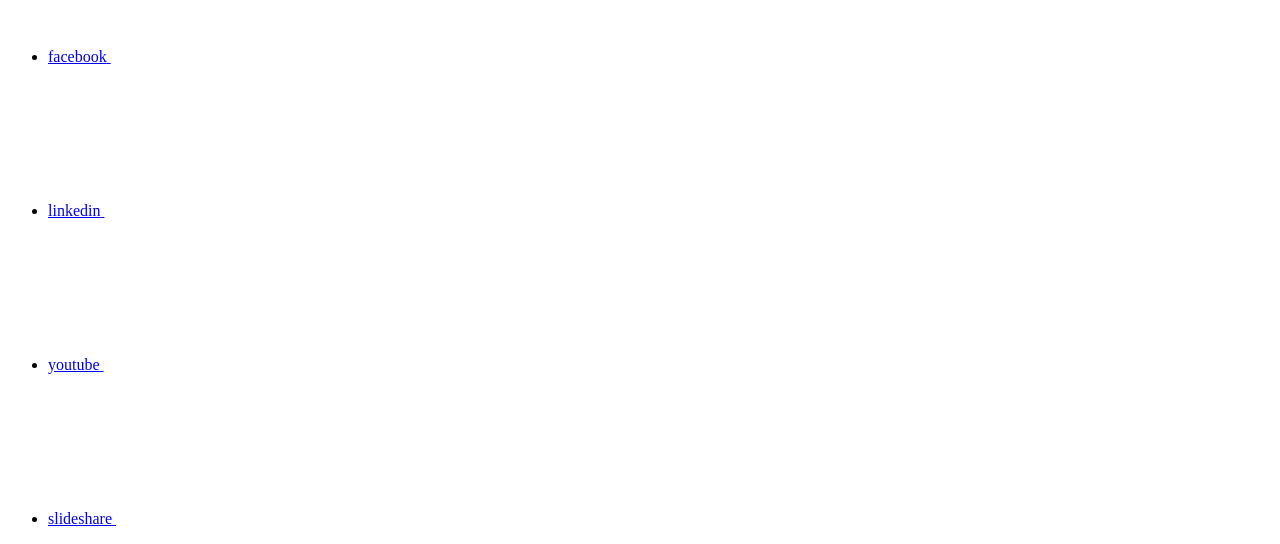
==== commit 28b7665a: "Deploying to gh-pages from  @ c70bba0dcc63ce5a1ed96ab3d1bf88c0735afe9e 🚀" ====
--- a/intro-family.html
+++ b/intro-family.html
@@ -267,35 +267,27 @@
     </div>
   </div>
   <div class="n-property-bar__toolbar">
-    <!-- Start Language Selector --><div id="ie-i18n" class="n-property-bar__lang-selector">
-      <div id="ie-i18n-menu">
-      <span class="ie-i18n-lang">English</span>
-        <button class="ie-i18n-icon-container" type="button">
+    <!-- Start Language Selector --><div id="language-dropdown" class="custom-dropdown custom-dropdown-lang">
+      <div class="custom-dropdown-select custom-dropdown-select-lang">
+      <span class="lang-name">English</span>
           <svg class="n-globe__icon" aria-labelledby="title">
             <title>globe</title>
             <use xmlns:xlink="http://www.w3.org/1999/xlink" xlink:href="/us-en/e-series-family/common/svg/sprite.svg#globe"></use>
           </svg>
         </button>
       </div>
-      <div id="n-property-navigation-bar__menu--language-selector" class="ie-i18n-results-container n-menu n-menu--v3 n-menu--is-active" style="display: none;">
-        <div class="n-language-selector-menu">
-          <ul class="n-menu__list">
-            <li class="n-menu__list-column">
-              <ul class="n-menu__list"><li class="n-menu__list-item n-menu__list-item--level-1">
-                  <a href="https://docs.netapp.com/us-en/e-series-family/intro-family.html" class="n-menu__header-text"><span translate="no" class="notranslate">English</span></a>
-                </li><li class="n-menu__list-item n-menu__list-item--level-1">
-                  <a href="https://docs.netapp.com/ja-jp/e-series-family/intro-family.html" class="n-menu__header-text"><span translate="no" class="notranslate">日本語</span></a>
-                </li><li class="n-menu__list-item n-menu__list-item--level-1">
-                  <a href="https://docs.netapp.com/ko-kr/e-series-family/intro-family.html" class="n-menu__header-text"><span translate="no" class="notranslate">한국어</span></a>
-                </li><li class="n-menu__list-item n-menu__list-item--level-1">
-                  <a href="https://docs.netapp.com/zh-cn/e-series-family/intro-family.html" class="n-menu__header-text"><span translate="no" class="notranslate">简体中文</span></a>
-                </li><li class="n-menu__list-item n-menu__list-item--level-1">
-                  <a href="https://docs.netapp.com/zh-tw/e-series-family/intro-family.html" class="n-menu__header-text"><span translate="no" class="notranslate">繁體中文</span></a>
-                </li></ul>
-            </li>
-          </ul>
-        </div>
-      </div>
+
+      <ul class="custom-dropdown-menu"><li>
+          <a href="https://docs.netapp.com/us-en/e-series-family/intro-family.html" target="_self"><span translate="no" class="notranslate">English</span></a>
+        </li><li>
+          <a href="https://docs.netapp.com/ja-jp/e-series-family/intro-family.html" target="_self"><span translate="no" class="notranslate">日本語</span></a>
+        </li><li>
+          <a href="https://docs.netapp.com/zh-cn/e-series-family/intro-family.html" target="_self"><span translate="no" class="notranslate">简体中文</span></a>
+        </li><li>
+          <a href="https://docs.netapp.com/zh-tw/e-series-family/intro-family.html" target="_self"><span translate="no" class="notranslate">繁體中文</span></a>
+        </li><li>
+          <a href="https://docs.netapp.com/ko-kr/e-series-family/intro-family.html" target="_self"><span translate="no" class="notranslate">한국어</span></a>
+        </li></ul>
     </div><!-- End Language Selector -->
 
     <div class="n-property-bar__cta"></div>
@@ -388,7 +380,7 @@
     $("#toggleContainerPdf").toggle('display');
     $(".n-pdf-body-container .zip-pdf-link-container").toggle('display');
   });
-</script><div class="sidebar-nav-container">
+</script><div class="sidebar-nav-container" id="mysidebardiv">
   <ul id="mysidebar" class="nav"><li class=" "><a class="na-navbar-padding" href="/us-en/e-series-family/index.html">
         E-Series product family documentation
       </a></li></ul>
@@ -722,4 +714,5 @@
     </script>
     <script src='/us-en/e-series-family/js/www-ntap.js'></script>
     <script src='/us-en/e-series-family/js/tabbed-blocks.js'></script>
+    <script src='/us-en/e-series-family/js/sidebar.js'></script>
   </body></html>
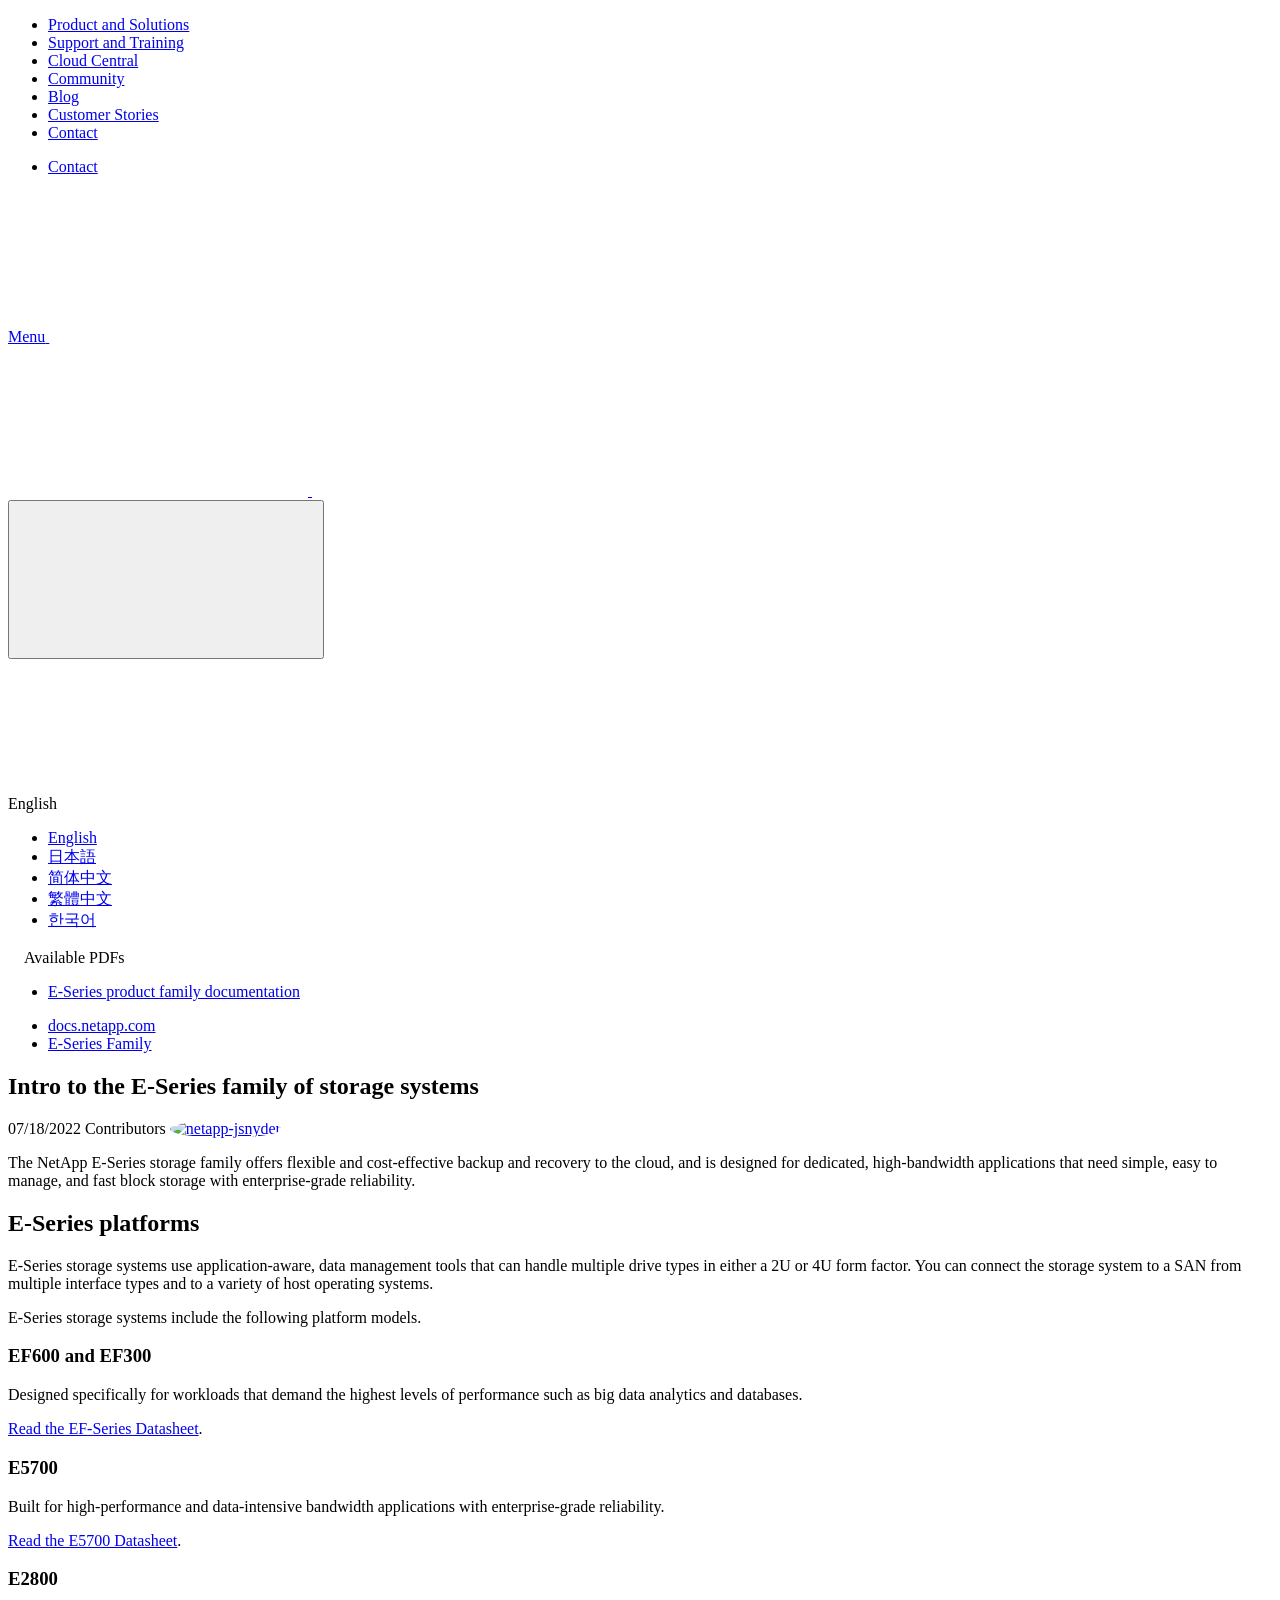
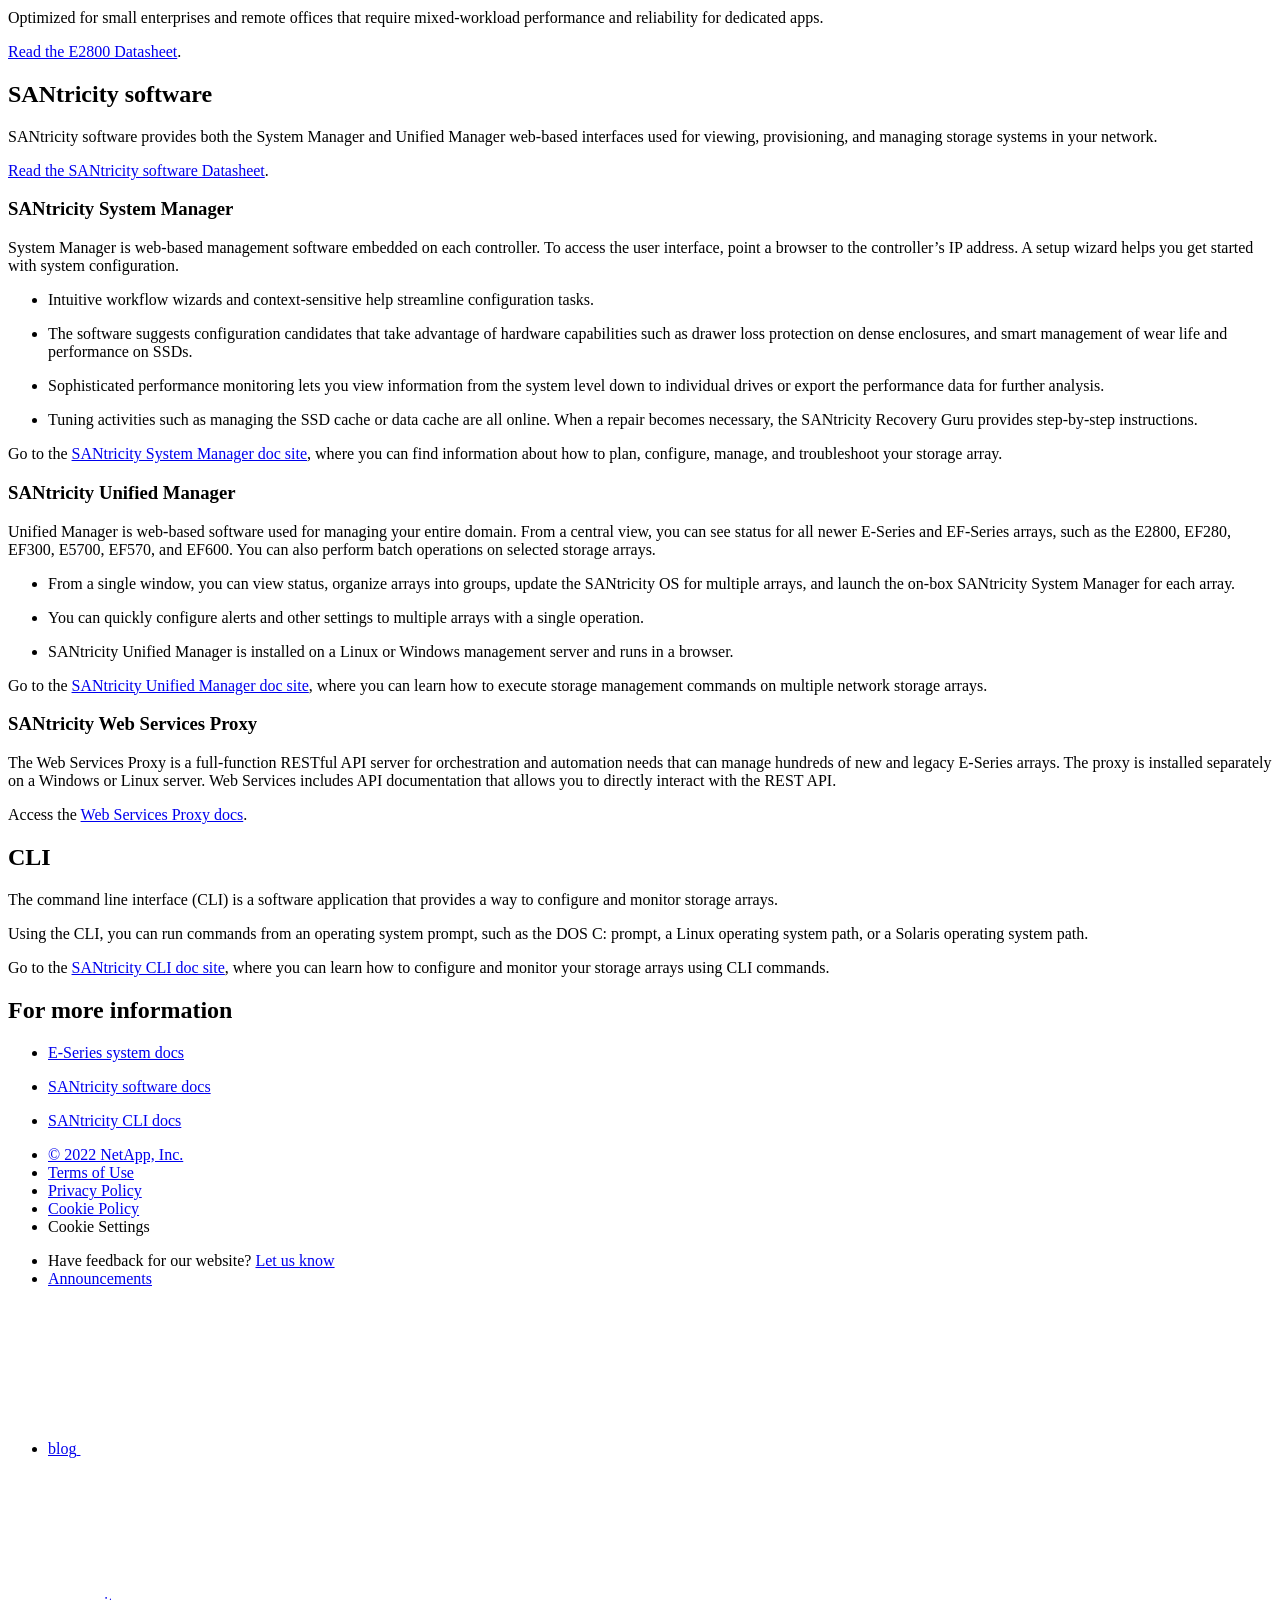
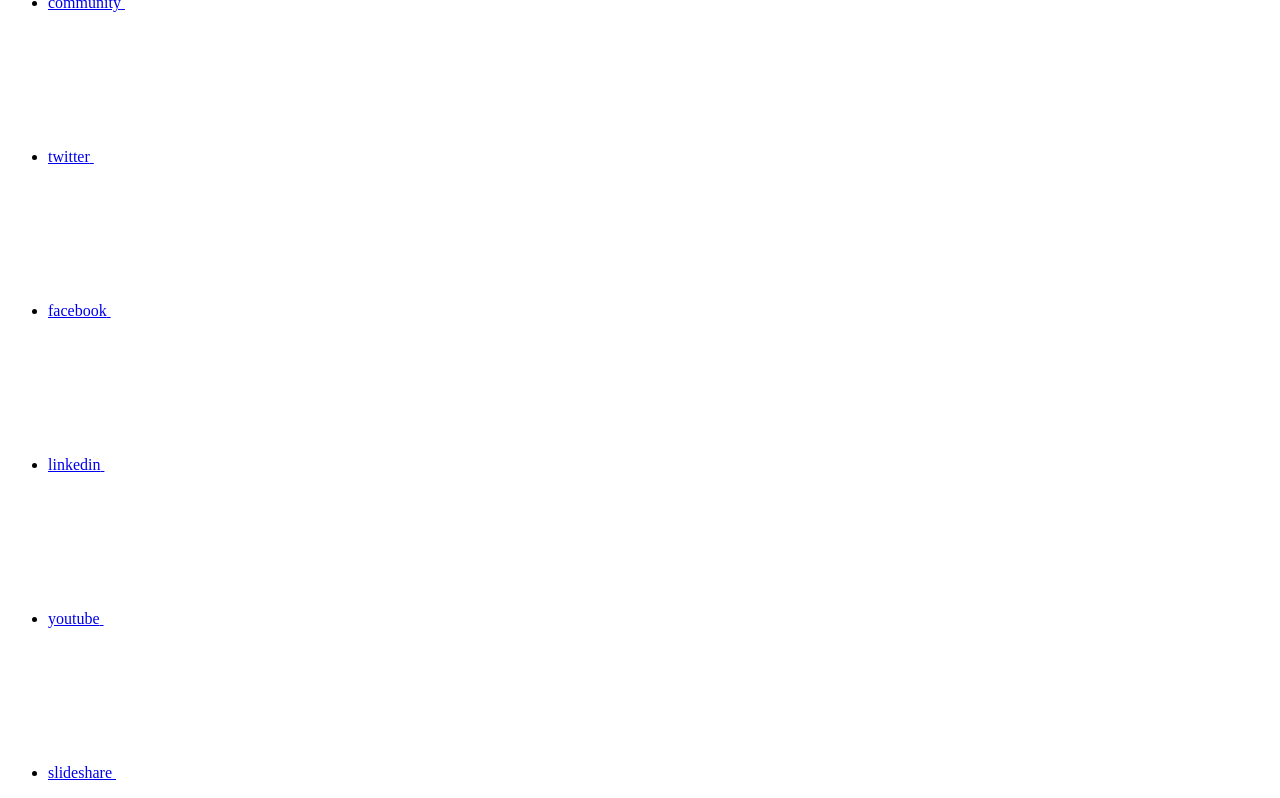
==== commit 2adde1c1: "Deploying to gh-pages from  @ 781bf21b1eb5675991ea8882b2da8952c736e45c 🚀" ====
--- a/intro-family.html
+++ b/intro-family.html
@@ -248,11 +248,13 @@
           <div id="react-search" 
           data-search-html="/us-en/e-series-family/search.html"
           data-type="widget" 
-          data-placeholder="Search Documentation" 
-          data-no-results-found="No results were found for {query}" 
-          data-did-you-mean="Search for {suggestion}." 
-          data-no-results-found-did-you-mean="No results found for {query}. Did you mean {suggestion}?" 
-          data-results-found="{hitCount} results found"  
+          data-placeholder="Search Documentation"
+          data-no-results-found="No results were found for {query}"
+          data-did-you-mean="Search for {suggestion}."
+          data-no-results-found-did-you-mean="No results found for {query}. Did you mean {suggestion}?"
+          data-results-found="{hitCount} results found"
+          data-error-message="We're sorry, an issue occurred when fetching your results. Please try again."
+          data-error-reset="Reset Search"
           data-sk-es-pf-indexes="clouddocs-e-series_main-prod,clouddocs-e-series-santricity_main-prod,clouddocs-e-series-cli_main-prod"
           data-flavor=""></div>
           <button class="n-property-bar__search-toggle-button" type="button">
@@ -331,7 +333,7 @@
   <div class="col-md-3" id="sidebar-height">
       <div class="n-pdf-header">
   <a id="toggleButtonPdf" class="n-pdf-button" type="button">
-    <img src="/us-en/e-series-family/images/pdf.png" width="16" height="16"/>Available PDFs<span>
+    <img src="/us-en/e-series-family/images/pdf.png" alt="" width="16" height="16"/>Available PDFs<span>
     </span>
   </a>
 </div>
@@ -341,13 +343,12 @@
         
         
         <a target="_blank" href="/us-en/e-series-family/pdfs/fullsite-sidebar/E_Series_documentation.pdf" >
-          <img src="/us-en/e-series-family/images/pdf.png" width="16" height="16"/>PDF of this doc site</a>
-
+          <img src="/us-en/e-series-family/images/pdf.png" alt="" width="16" height="16"/>PDF of this doc site</a>
 
 </li></ul>
   <div class="zip-pdf-link-container" style="display: none;">   
     <a href="#" id="zipPdf">
-      <img src="/us-en/e-series-family/images/pdf-zip.png" width="16" height="16"/>
+      <img src="/us-en/e-series-family/images/pdf-zip.png" alt="" width="16" height="16"/>
       <pre>Collection of separate PDF docs<span class="zip-size"></span></pre>
     </a><div id="zip-link-popup" class="hide">
     <div class="inner-modal">
@@ -430,7 +431,7 @@
 <p class="page-details">
   
     
-    <time datetime="2022-05-04 18:02:52 +0000">05/04/2022</time>
+    <time datetime="2022-07-18 16:08:02 +0000">07/18/2022</time>
     
   
 
@@ -467,19 +468,28 @@
 <div class="sect2">
 <h3 id="ef600-and-ef300">EF600 and EF300</h3>
 <div class="paragraph">
-<p>Designed specifically for workloads that demand the highest levels of performance such as big data analytics and databases. <a href="https://www.netapp.com/pdf.html?item=/media/19339-DS-4082.pdf" target="_blank" rel="noopener">Read the EF-Series Datasheet</a>.</p>
+<p>Designed specifically for workloads that demand the highest levels of performance such as big data analytics and databases.</p>
+</div>
+<div class="paragraph">
+<p><a href="https://www.netapp.com/pdf.html?item=/media/19339-DS-4082.pdf" target="_blank" rel="noopener">Read the EF-Series Datasheet</a>.</p>
 </div>
 </div>
 <div class="sect2">
 <h3 id="e5700">E5700</h3>
 <div class="paragraph">
-<p>Built for high-performance and data-intensive bandwidth applications with enterprise-grade reliability. <a href="https://www.netapp.com/pdf.html?item=/media/7572-ds-3894.pdf" target="_blank" rel="noopener">Read the E5700 Datasheet</a>.</p>
+<p>Built for high-performance and data-intensive bandwidth applications with enterprise-grade reliability.</p>
+</div>
+<div class="paragraph">
+<p><a href="https://www.netapp.com/pdf.html?item=/media/7572-ds-3894.pdf" target="_blank" rel="noopener">Read the E5700 Datasheet</a>.</p>
 </div>
 </div>
 <div class="sect2">
 <h3 id="e2800">E2800</h3>
 <div class="paragraph">
-<p>Optimized for small enterprises and remote offices that require mixed-workload performance and reliability for dedicated apps. <a href="https://www.netapp.com/pdf.html?item=/media/7573-ds-3805.pdf" target="_blank" rel="noopener">Read the E2800 Datasheet</a>.</p>
+<p>Optimized for small enterprises and remote offices that require mixed-workload performance and reliability for dedicated apps.</p>
+</div>
+<div class="paragraph">
+<p><a href="https://www.netapp.com/pdf.html?item=/media/7573-ds-3805.pdf" target="_blank" rel="noopener">Read the E2800 Datasheet</a>.</p>
 </div>
 </div>
 </div>
@@ -488,7 +498,10 @@
 <h2 id="santricity-software">SANtricity software</h2>
 <div class="sectionbody">
 <div class="paragraph">
-<p>SANtricity software provides both the System Manager and Unified Manager web-based interfaces used for viewing, provisioning, and managing storage systems in your network. <a href="https://www.netapp.com/pdf.html?item=/media/7676-ds-3891.pdf" target="_blank" rel="noopener">Read the SANtricity software Datasheet</a>.</p>
+<p>SANtricity software provides both the System Manager and Unified Manager web-based interfaces used for viewing, provisioning, and managing storage systems in your network.</p>
+</div>
+<div class="paragraph">
+<p><a href="https://www.netapp.com/pdf.html?item=/media/7676-ds-3891.pdf" target="_blank" rel="noopener">Read the SANtricity software Datasheet</a>.</p>
 </div>
 <div class="sect2">
 <h3 id="santricity-system-manager">SANtricity System Manager</h3>
@@ -511,6 +524,9 @@
 </li>
 </ul>
 </div>
+<div class="paragraph">
+<p>Go to the <a href="https://docs.netapp.com/us-en/e-series-santricity/system-manager/index.html">SANtricity System Manager doc site</a>, where you can find information about how to plan, configure, manage, and troubleshoot your storage array.</p>
+</div>
 </div>
 <div class="sect2">
 <h3 id="santricity-unified-manager">SANtricity Unified Manager</h3>
@@ -530,11 +546,17 @@
 </li>
 </ul>
 </div>
+<div class="paragraph">
+<p>Go to the <a href="https://docs.netapp.com/us-en/e-series-santricity/unified-manager/index.html">SANtricity Unified Manager doc site</a>, where you can learn how to execute storage management commands on multiple network storage arrays.</p>
+</div>
 </div>
 <div class="sect2">
 <h3 id="santricity-web-services-proxy">SANtricity Web Services Proxy</h3>
 <div class="paragraph">
 <p>The Web Services Proxy is a full-function RESTful API server for orchestration and automation needs that can manage hundreds of new and legacy E-Series arrays. The proxy is installed separately on a Windows or Linux server. Web Services includes API documentation that allows you to directly interact with the REST API.</p>
+</div>
+<div class="paragraph">
+<p>Access the <a href="https://docs.netapp.com/us-en/e-series/web-services-proxy/index.html">Web Services Proxy docs</a>.</p>
 </div>
 </div>
 </div>
@@ -547,6 +569,9 @@
 </div>
 <div class="paragraph">
 <p>Using the CLI, you can run commands from an operating system prompt, such as the DOS C: prompt, a Linux operating system path, or a Solaris operating system path.</p>
+</div>
+<div class="paragraph">
+<p>Go to the <a href="https://docs.netapp.com/us-en/e-series-cli/index.html">SANtricity CLI doc site</a>, where you can learn how to configure and monitor your storage arrays using CLI commands.</p>
 </div>
 </div>
 </div>
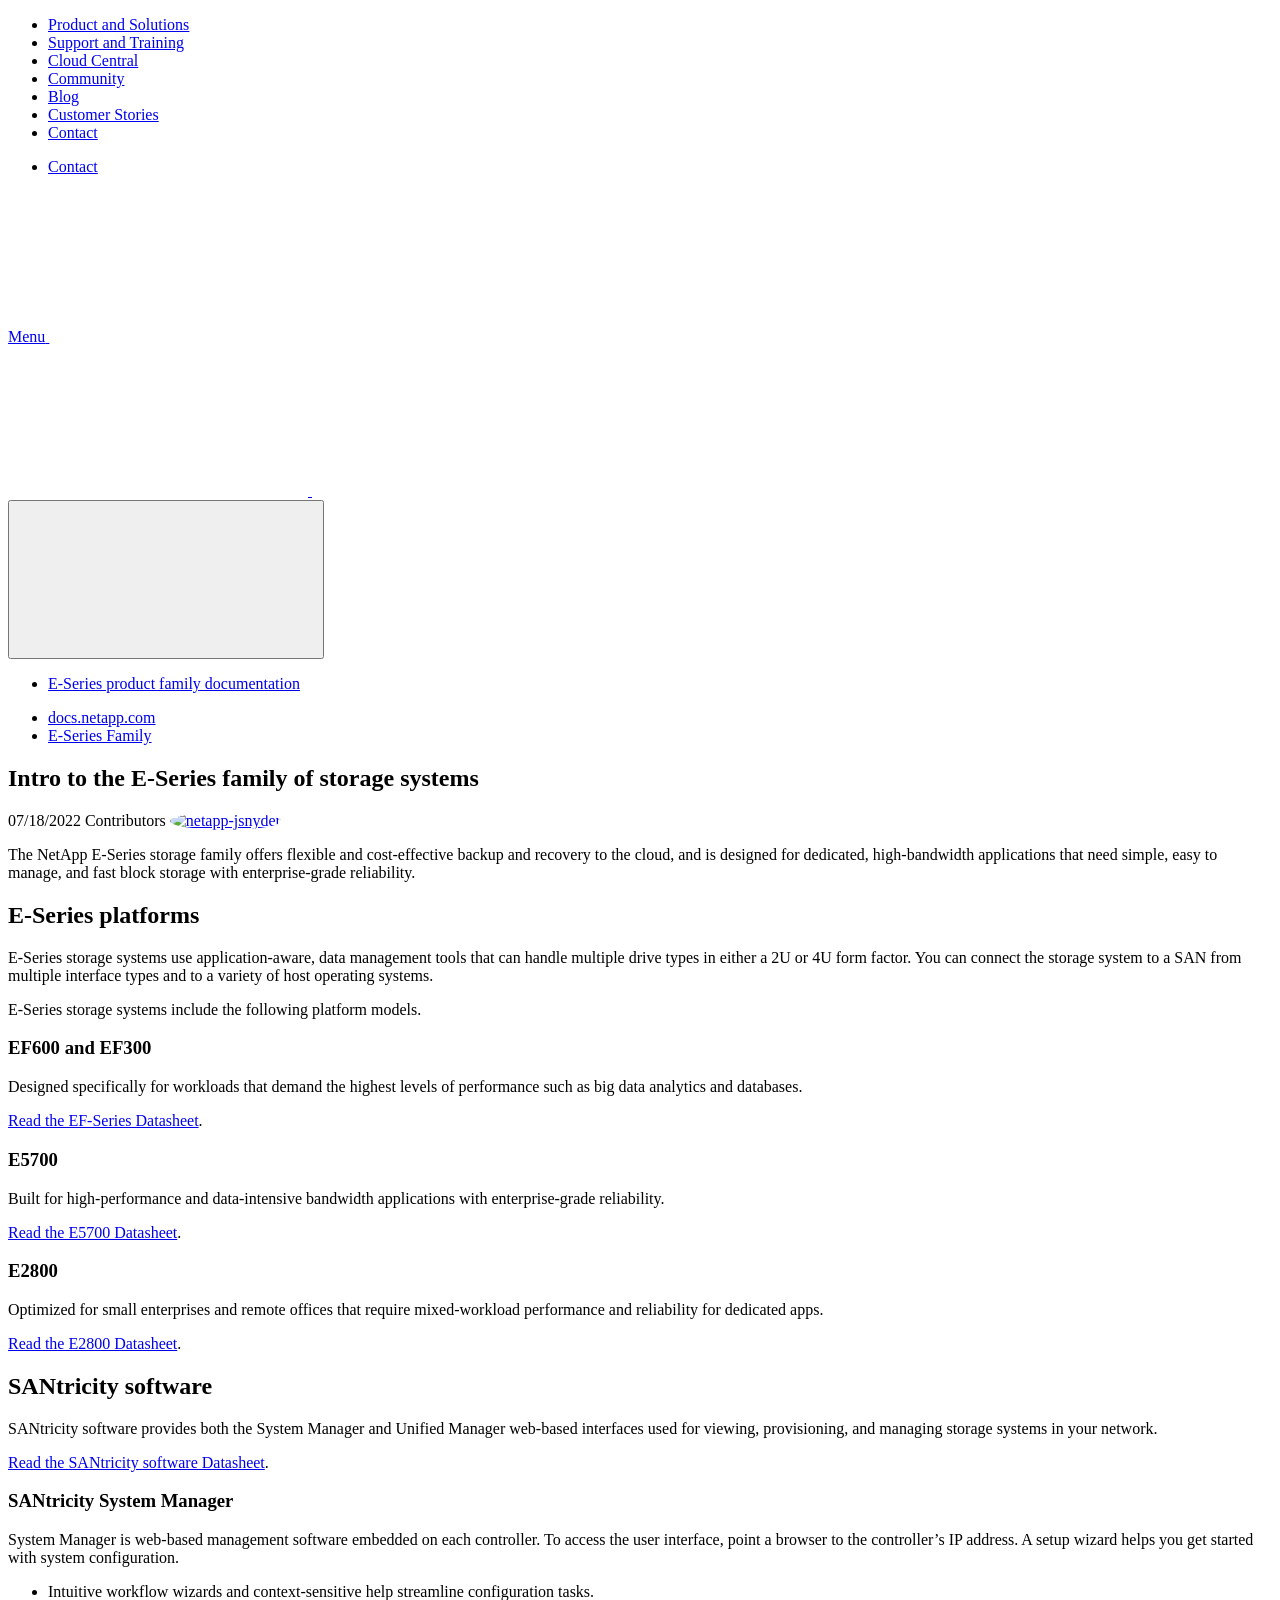
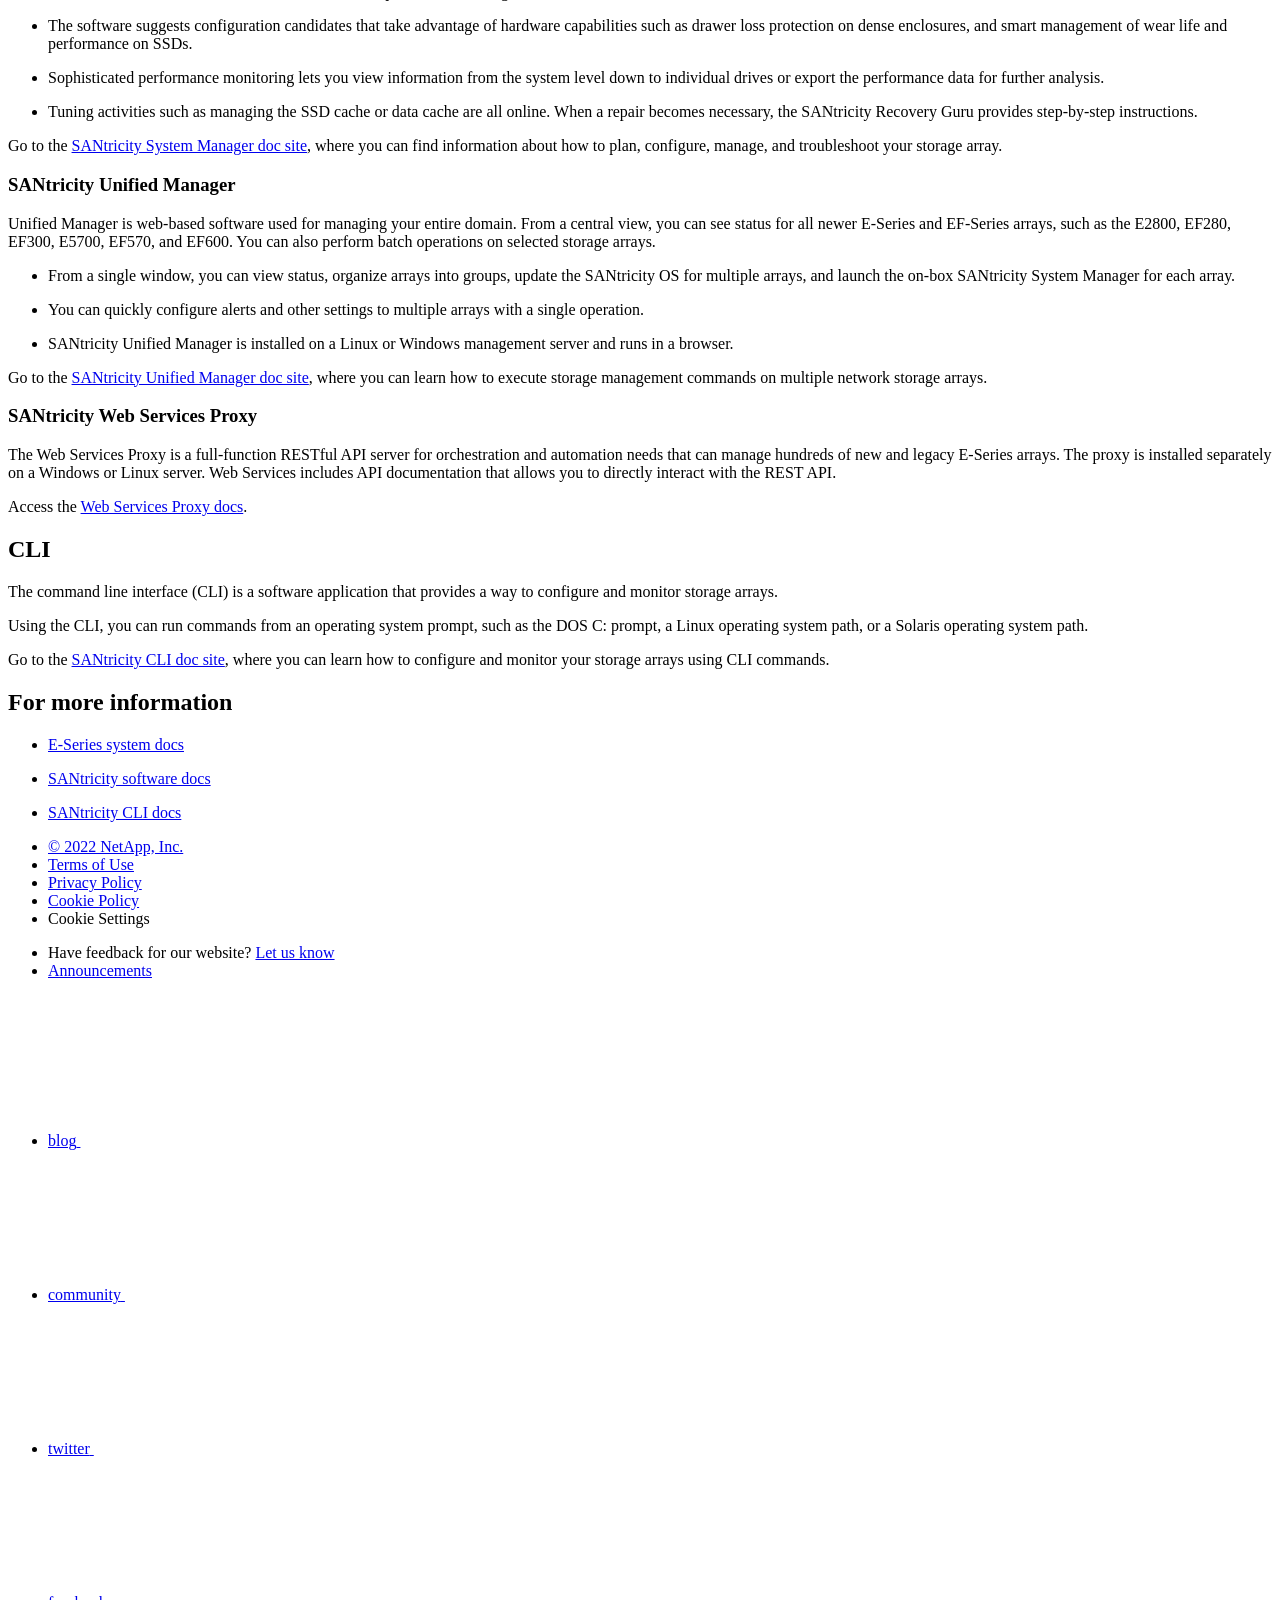
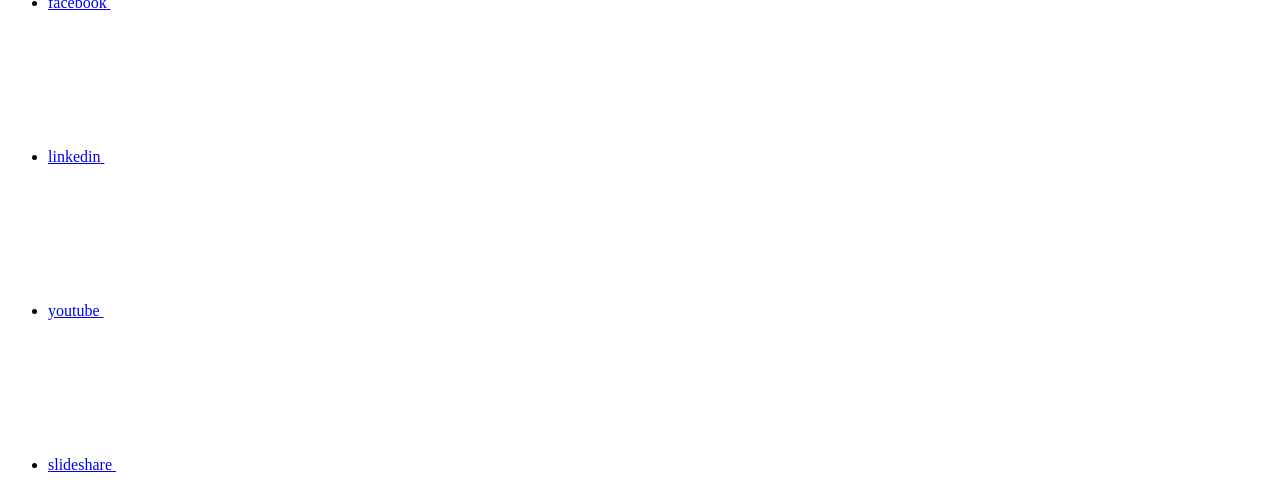
==== commit 990b8717: "Deploying to gh-pages from  @ d09810bccd8ca2fc50b2d194e750369f81ed2a64 🚀" ====
--- a/intro-family.html
+++ b/intro-family.html
@@ -52,7 +52,7 @@
   <link rel="stylesheet" href="/us-en/e-series-family/css/landing-page.css" type="text/css">
   <link rel="stylesheet" href="/us-en/e-series-family/css/tabbed-blocks.css" type="text/css">
   <!-- Canonical url -->
-  <link rel='stylesheet' href='/us-en/e-series-family/css/na-feature.css' type='text/css'><!-- Top level site integrations --><script>
+  <!-- Top level site integrations --><script>
     if (document.location.hostname === "docs.netapp.com") {
       var head = document.getElementsByTagName('head')[0];
       var onetrustConsent = document.createElement("script");
@@ -269,28 +269,7 @@
     </div>
   </div>
   <div class="n-property-bar__toolbar">
-    <!-- Start Language Selector --><div id="language-dropdown" class="custom-dropdown custom-dropdown-lang">
-      <div class="custom-dropdown-select custom-dropdown-select-lang">
-      <span class="lang-name">English</span>
-          <svg class="n-globe__icon" aria-labelledby="title">
-            <title>globe</title>
-            <use xmlns:xlink="http://www.w3.org/1999/xlink" xlink:href="/us-en/e-series-family/common/svg/sprite.svg#globe"></use>
-          </svg>
-        </button>
-      </div>
-
-      <ul class="custom-dropdown-menu"><li>
-          <a href="https://docs.netapp.com/us-en/e-series-family/intro-family.html" target="_self"><span translate="no" class="notranslate">English</span></a>
-        </li><li>
-          <a href="https://docs.netapp.com/ja-jp/e-series-family/intro-family.html" target="_self"><span translate="no" class="notranslate">日本語</span></a>
-        </li><li>
-          <a href="https://docs.netapp.com/zh-cn/e-series-family/intro-family.html" target="_self"><span translate="no" class="notranslate">简体中文</span></a>
-        </li><li>
-          <a href="https://docs.netapp.com/zh-tw/e-series-family/intro-family.html" target="_self"><span translate="no" class="notranslate">繁體中文</span></a>
-        </li><li>
-          <a href="https://docs.netapp.com/ko-kr/e-series-family/intro-family.html" target="_self"><span translate="no" class="notranslate">한국어</span></a>
-        </li></ul>
-    </div><!-- End Language Selector -->
+    <!-- Start Language Selector --><!-- End Language Selector -->
 
     <div class="n-property-bar__cta"></div>
   </div>
@@ -331,57 +310,7 @@
   <!-- Sidebar Column -->
   
   <div class="col-md-3" id="sidebar-height">
-      <div class="n-pdf-header">
-  <a id="toggleButtonPdf" class="n-pdf-button" type="button">
-    <img src="/us-en/e-series-family/images/pdf.png" alt="" width="16" height="16"/>Available PDFs<span>
-    </span>
-  </a>
-</div>
-<div class="n-pdf-body-container">
-  <ul id="toggleContainerPdf" class="n-pdf-body" style="display:none;"><li class="pdf-ux-container">
-        
-        
-        
-        <a target="_blank" href="/us-en/e-series-family/pdfs/fullsite-sidebar/E_Series_documentation.pdf" >
-          <img src="/us-en/e-series-family/images/pdf.png" alt="" width="16" height="16"/>PDF of this doc site</a>
-
-</li></ul>
-  <div class="zip-pdf-link-container" style="display: none;">   
-    <a href="#" id="zipPdf">
-      <img src="/us-en/e-series-family/images/pdf-zip.png" alt="" width="16" height="16"/>
-      <pre>Collection of separate PDF docs<span class="zip-size"></span></pre>
-    </a><div id="zip-link-popup" class="hide">
-    <div class="inner-modal">
-        <div class="downloading-progress">
-            <div class="spinner"></div>
-            <h1>Creating your file...</h1>
-            <div>This may take a few minutes. Thanks for your patience.</div>
-            <button class="cancel-download-btn" type="button">Cancel</button>
-        </div>
-        <div class="download-complete hide">
-            <div class="done-icon">
-                <svg xmlns="http://www.w3.org/2000/svg" width="24" height="24" viewBox="0 0 24 24"><path d="M20.285 2l-11.285 11.567-5.286-5.011-3.714 3.716 9 8.728 15-15.285z"/></svg>
-            </div>
-            <div>Your file is ready</div>
-            <button class="cancel-download-btn" type="button">OK</button>
-        </div>
-    </div>
-</div>
-<script>
-    $(".cancel-download-btn").click(function(){
-        $("#zip-link-popup").addClass("hide");
-        $("#zip-link-popup .downloading-progress").removeClass("hide");
-        $("#zip-link-popup .download-complete").addClass("hide");
-    });
-</script></div>
-</div>
-<script>
-  $("#toggleContainerPdf li.active:last-child").parents('ul.subfolders').toggle('display');
-  $("#toggleButtonPdf").click(function () {
-    $("#toggleContainerPdf").toggle('display');
-    $(".n-pdf-body-container .zip-pdf-link-container").toggle('display');
-  });
-</script><div class="sidebar-nav-container" id="mysidebardiv">
+      <div class="sidebar-nav-container" id="mysidebardiv">
   <ul id="mysidebar" class="nav"><li class=" "><a class="na-navbar-padding" href="/us-en/e-series-family/index.html">
         E-Series product family documentation
       </a></li></ul>
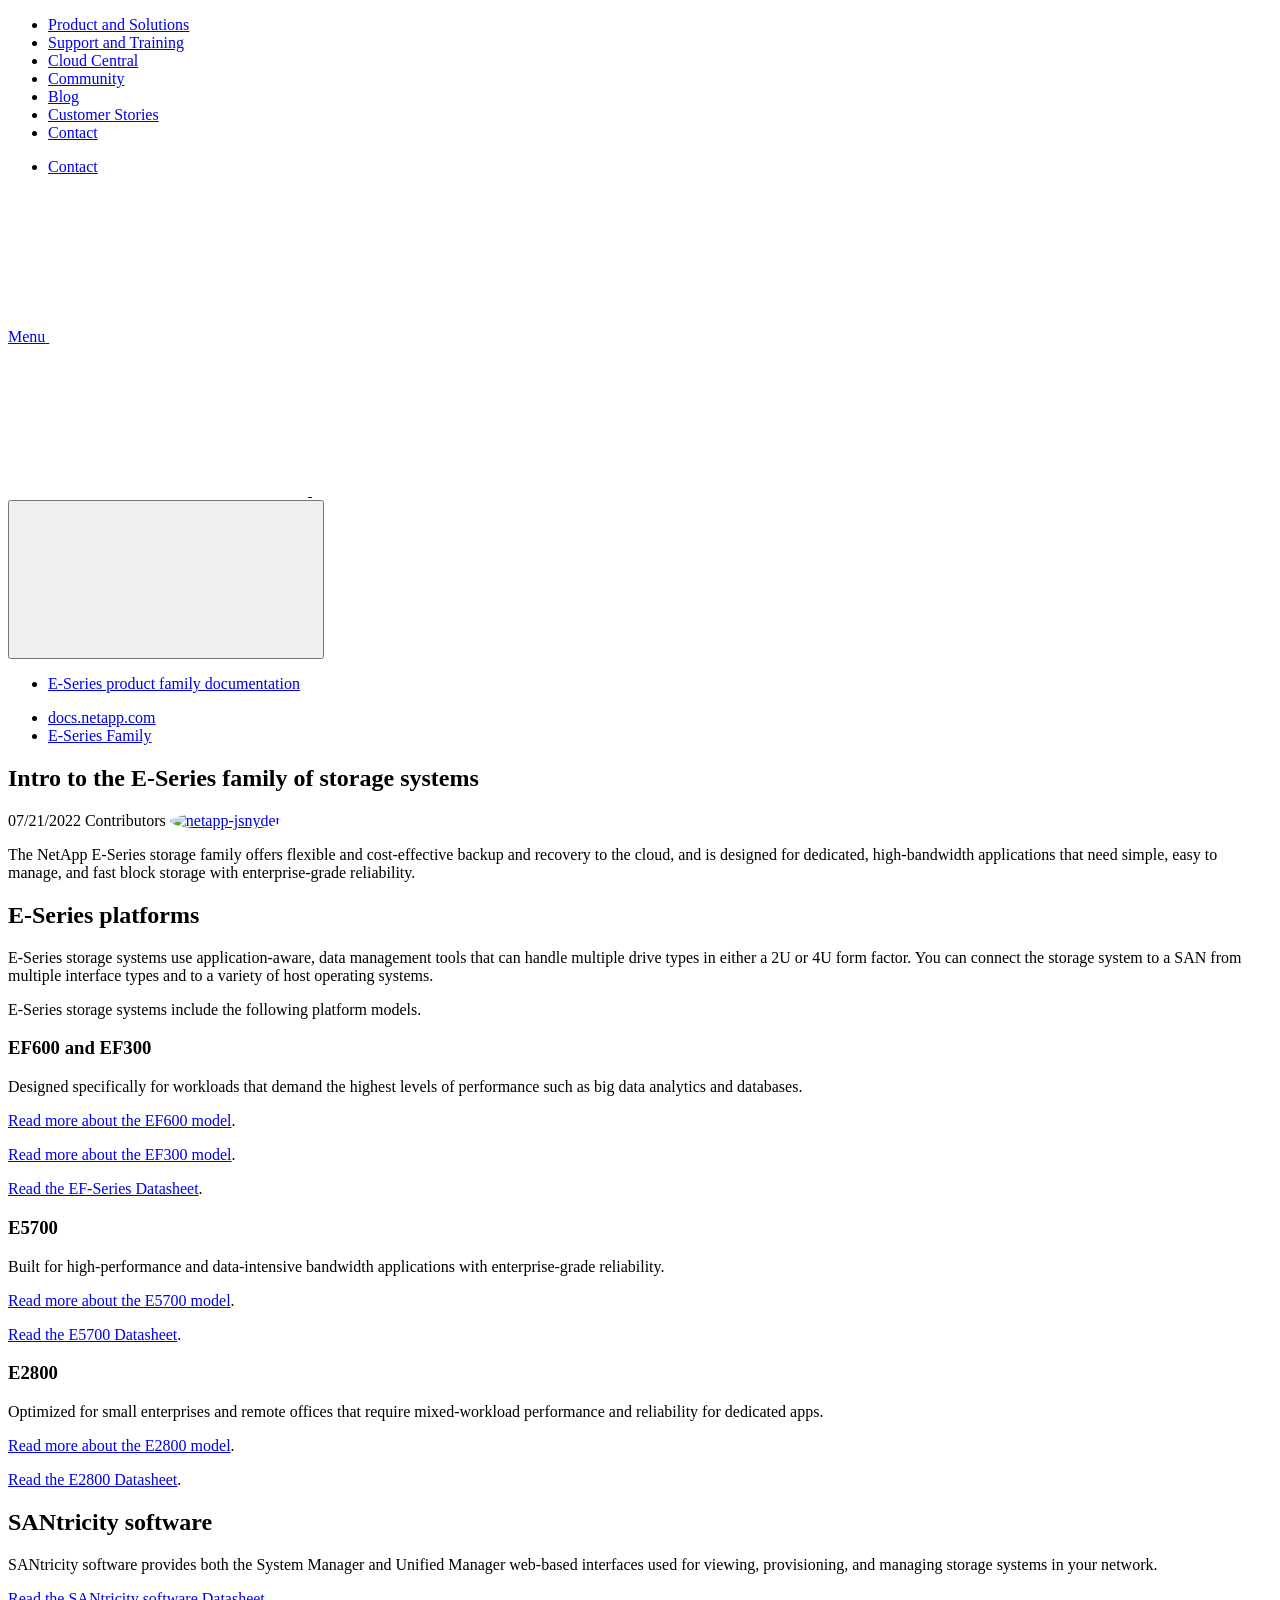
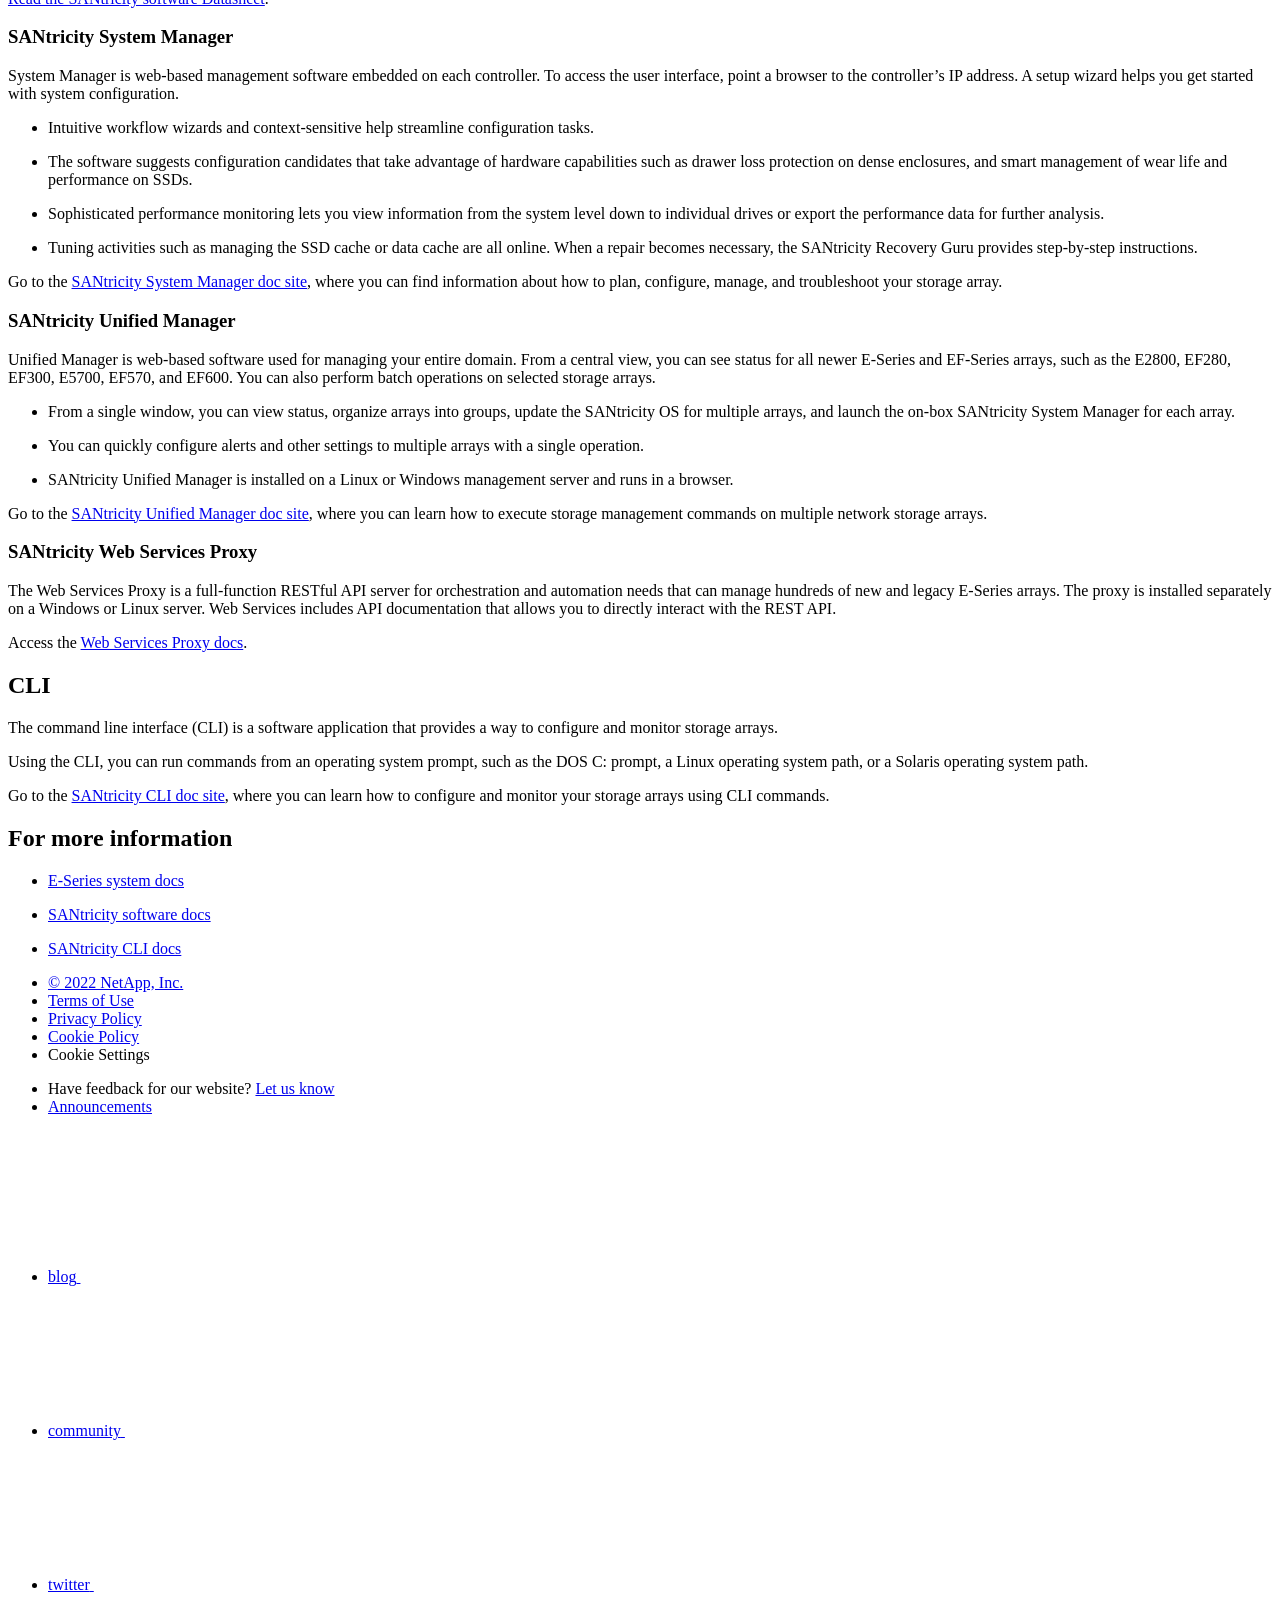
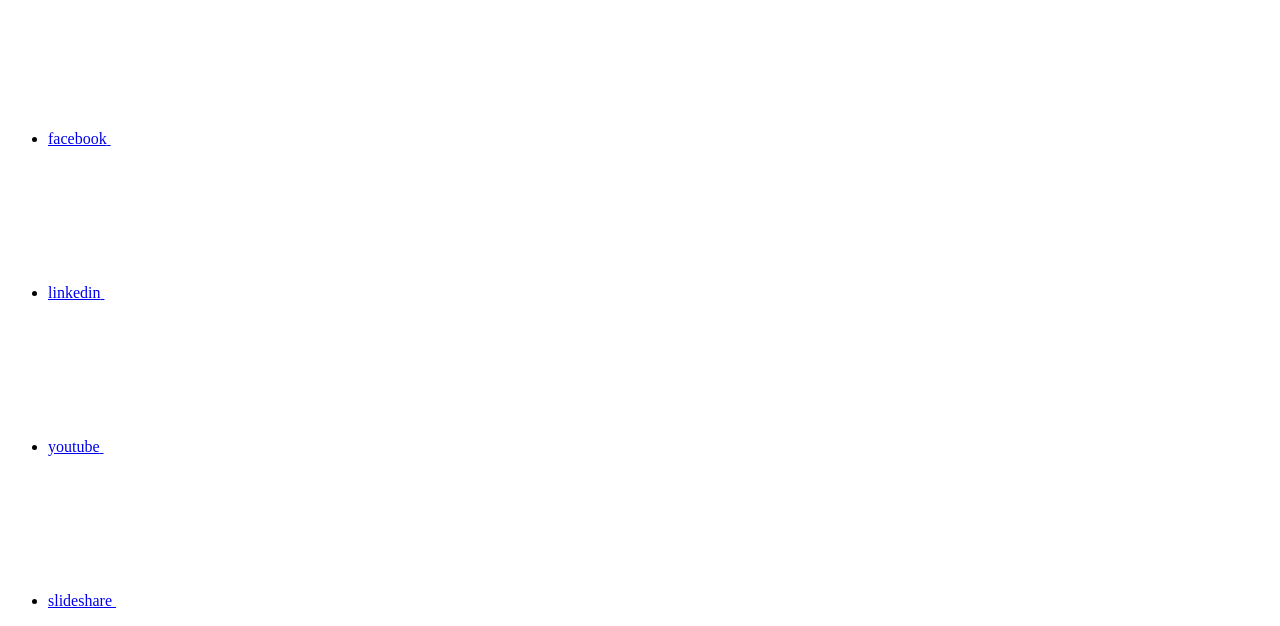
==== commit 2bd27974: "Deploying to gh-pages from  @ 511d1514bd0b6d539e443ad4067d66a77b8f30da 🚀" ====
--- a/intro-family.html
+++ b/intro-family.html
@@ -360,7 +360,7 @@
 <p class="page-details">
   
     
-    <time datetime="2022-07-18 16:08:02 +0000">07/18/2022</time>
+    <time datetime="2022-07-21 14:56:43 +0000">07/21/2022</time>
     
   
 
@@ -400,6 +400,12 @@
 <p>Designed specifically for workloads that demand the highest levels of performance such as big data analytics and databases.</p>
 </div>
 <div class="paragraph">
+<p><a href="https://docs.netapp.com/us-en/e-series/getting-started/learn-hardware-concept.html#ef600-models">Read more about the EF600 model</a>.</p>
+</div>
+<div class="paragraph">
+<p><a href="https://docs.netapp.com/us-en/e-series/getting-started/learn-hardware-concept.html#ef300-models">Read more about the EF300 model</a>.</p>
+</div>
+<div class="paragraph">
 <p><a href="https://www.netapp.com/pdf.html?item=/media/19339-DS-4082.pdf" target="_blank" rel="noopener">Read the EF-Series Datasheet</a>.</p>
 </div>
 </div>
@@ -409,6 +415,9 @@
 <p>Built for high-performance and data-intensive bandwidth applications with enterprise-grade reliability.</p>
 </div>
 <div class="paragraph">
+<p><a href="https://docs.netapp.com/us-en/e-series/getting-started/learn-hardware-concept.html#e5700-models">Read more about the E5700 model</a>.</p>
+</div>
+<div class="paragraph">
 <p><a href="https://www.netapp.com/pdf.html?item=/media/7572-ds-3894.pdf" target="_blank" rel="noopener">Read the E5700 Datasheet</a>.</p>
 </div>
 </div>
@@ -416,6 +425,9 @@
 <h3 id="e2800">E2800</h3>
 <div class="paragraph">
 <p>Optimized for small enterprises and remote offices that require mixed-workload performance and reliability for dedicated apps.</p>
+</div>
+<div class="paragraph">
+<p><a href="https://docs.netapp.com/us-en/e-series/getting-started/learn-hardware-concept.html#e2800-models">Read more about the E2800 model</a>.</p>
 </div>
 <div class="paragraph">
 <p><a href="https://www.netapp.com/pdf.html?item=/media/7573-ds-3805.pdf" target="_blank" rel="noopener">Read the E2800 Datasheet</a>.</p>
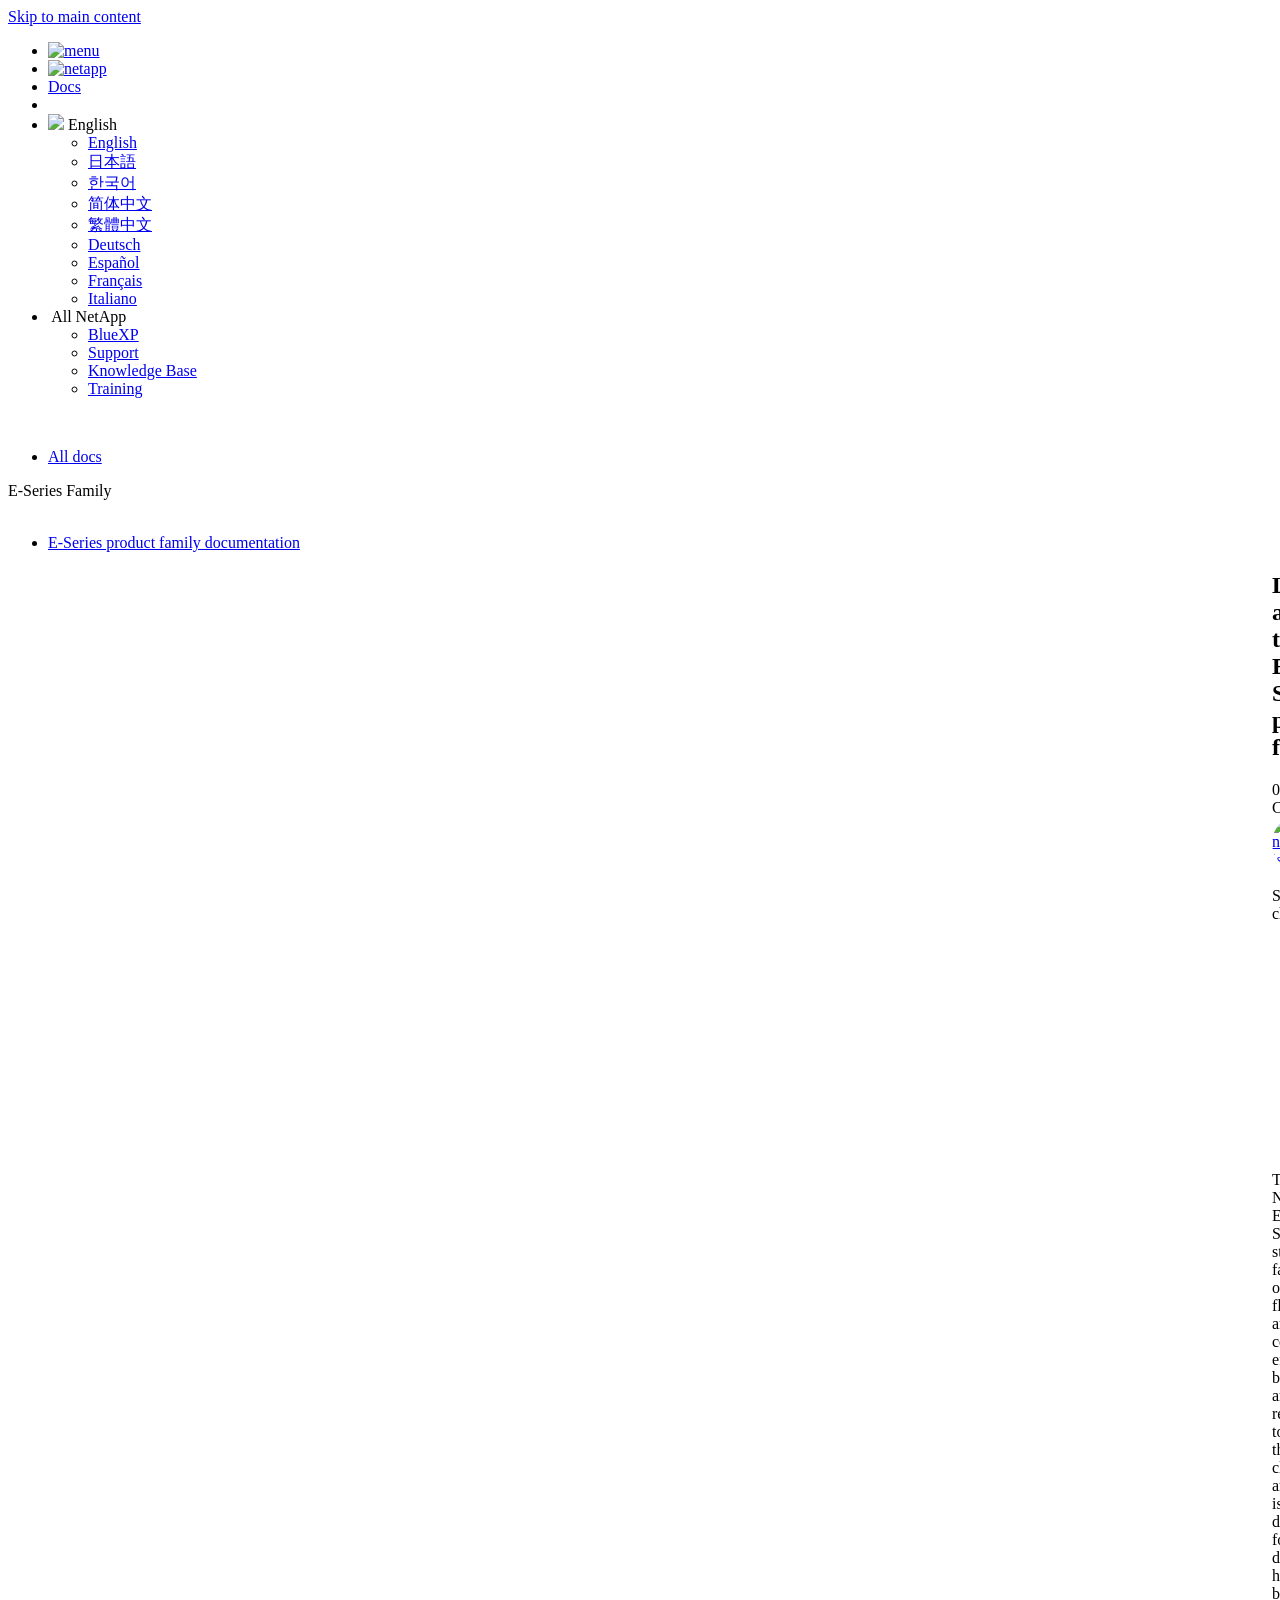
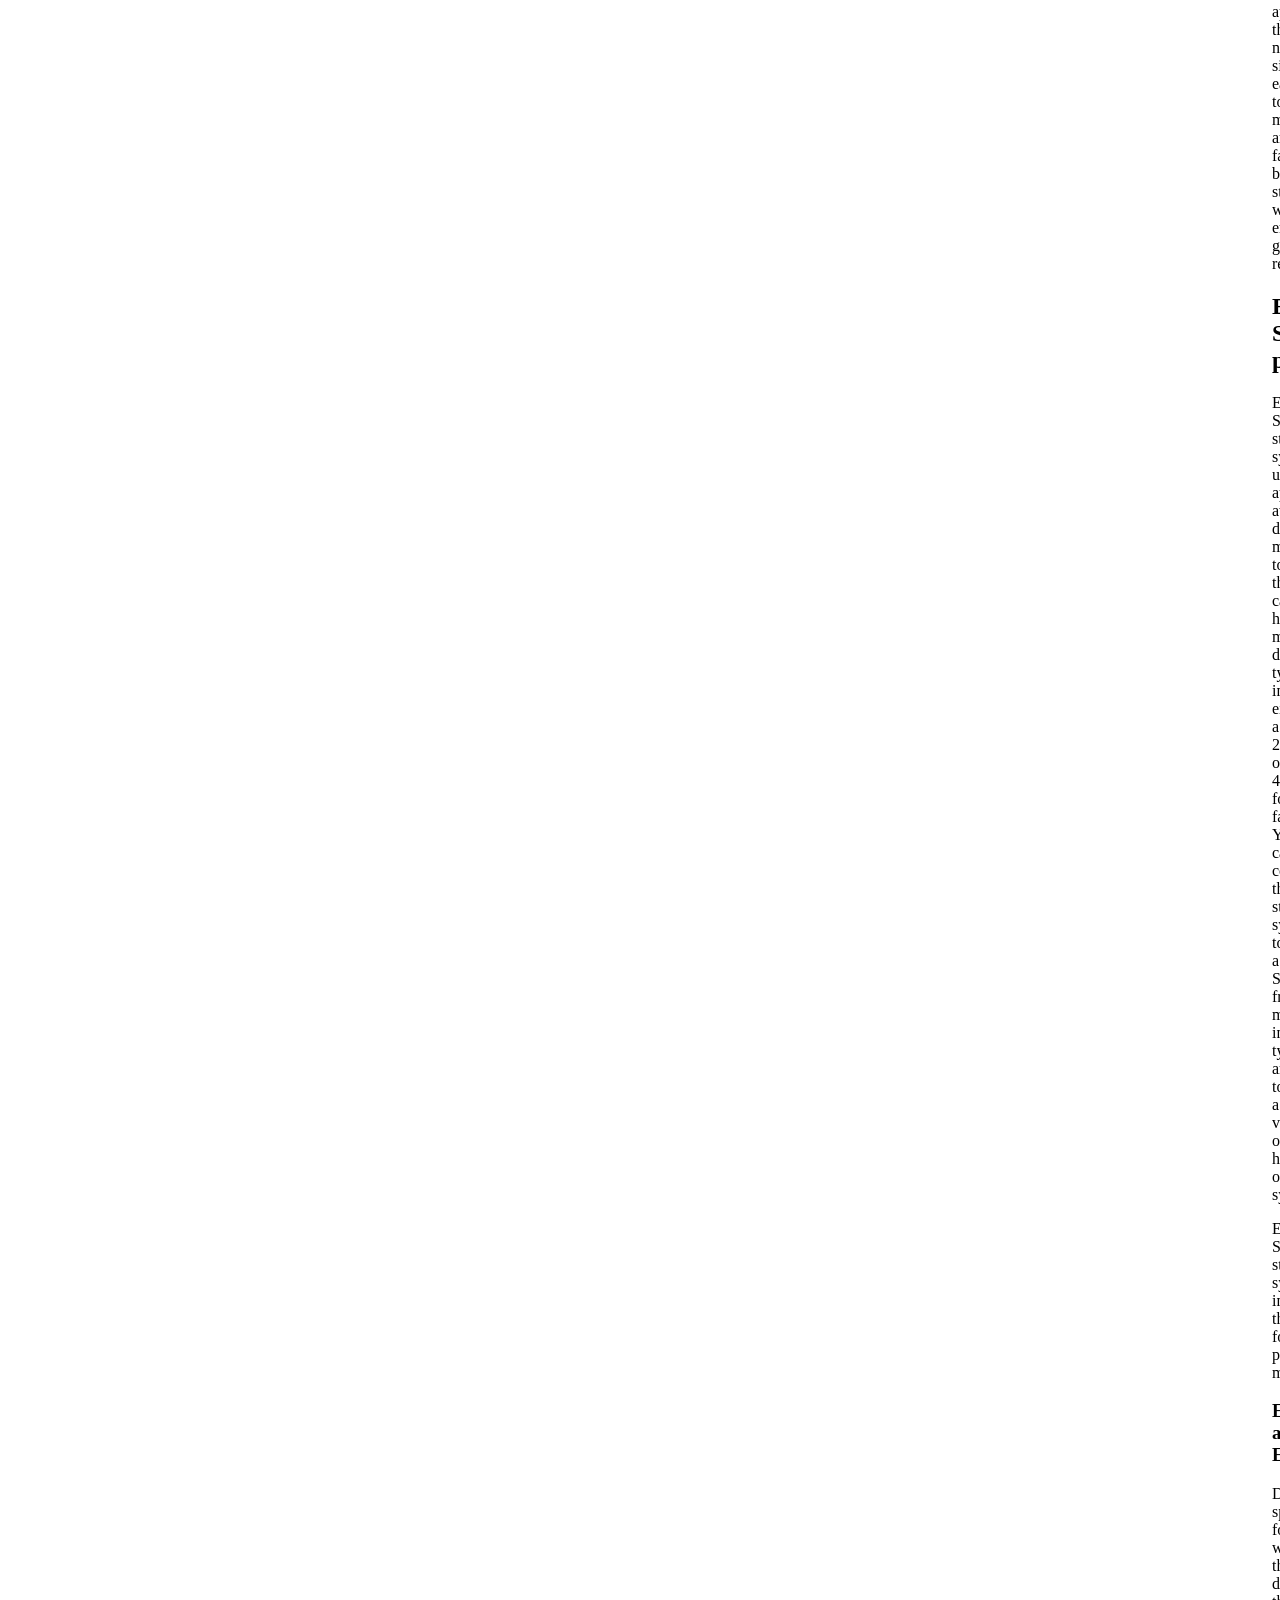
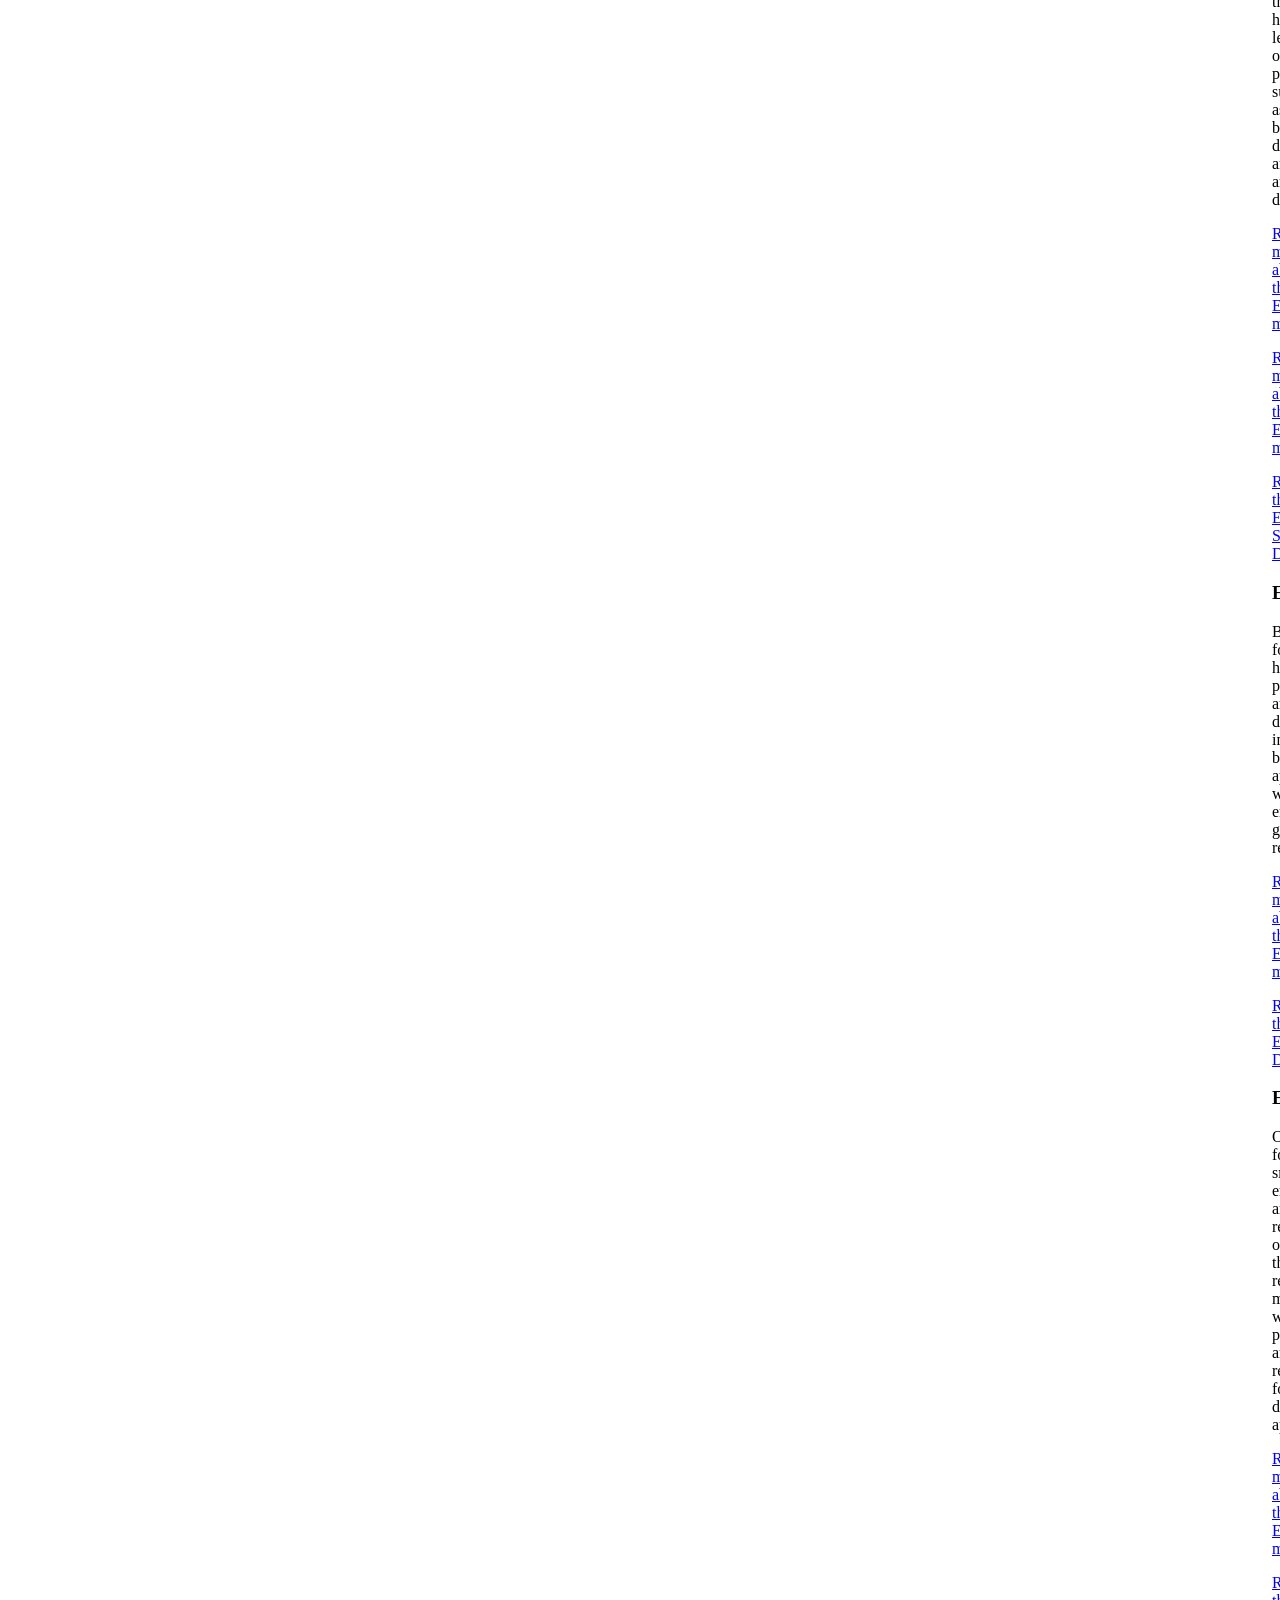
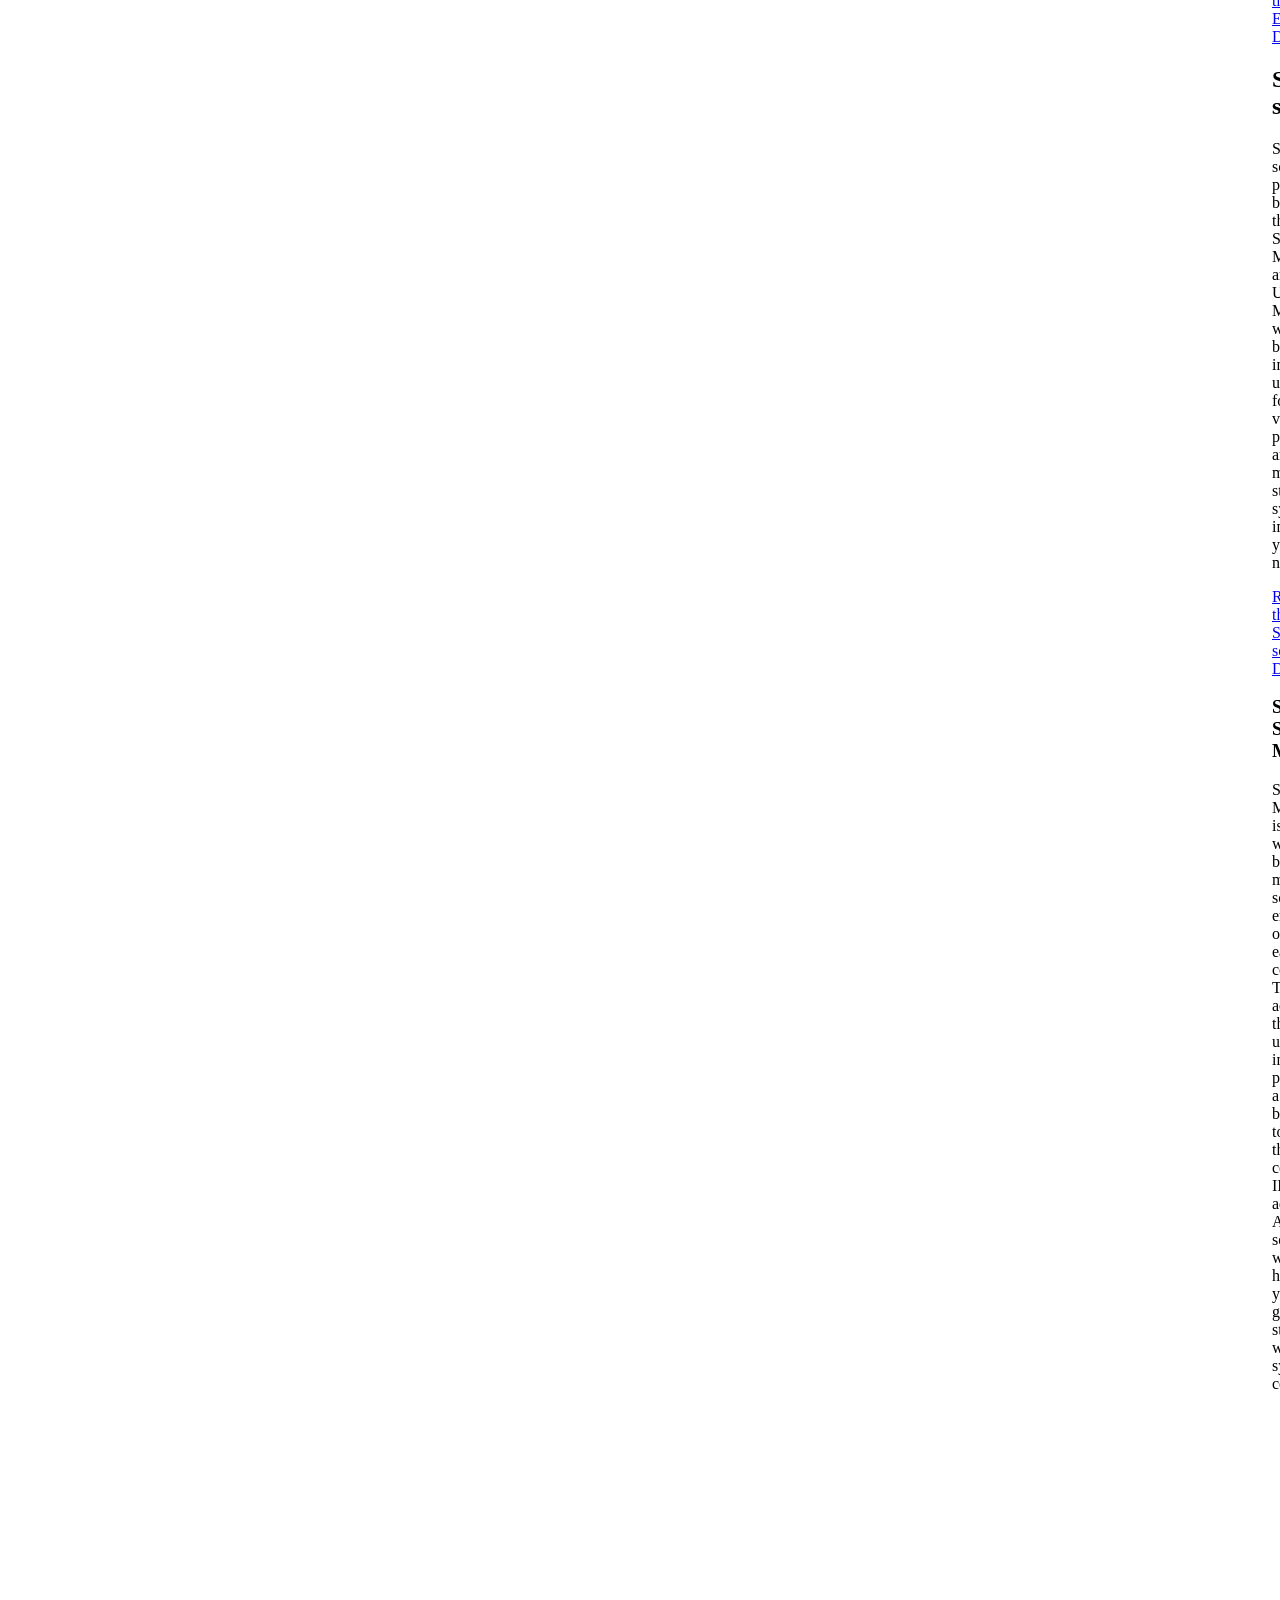
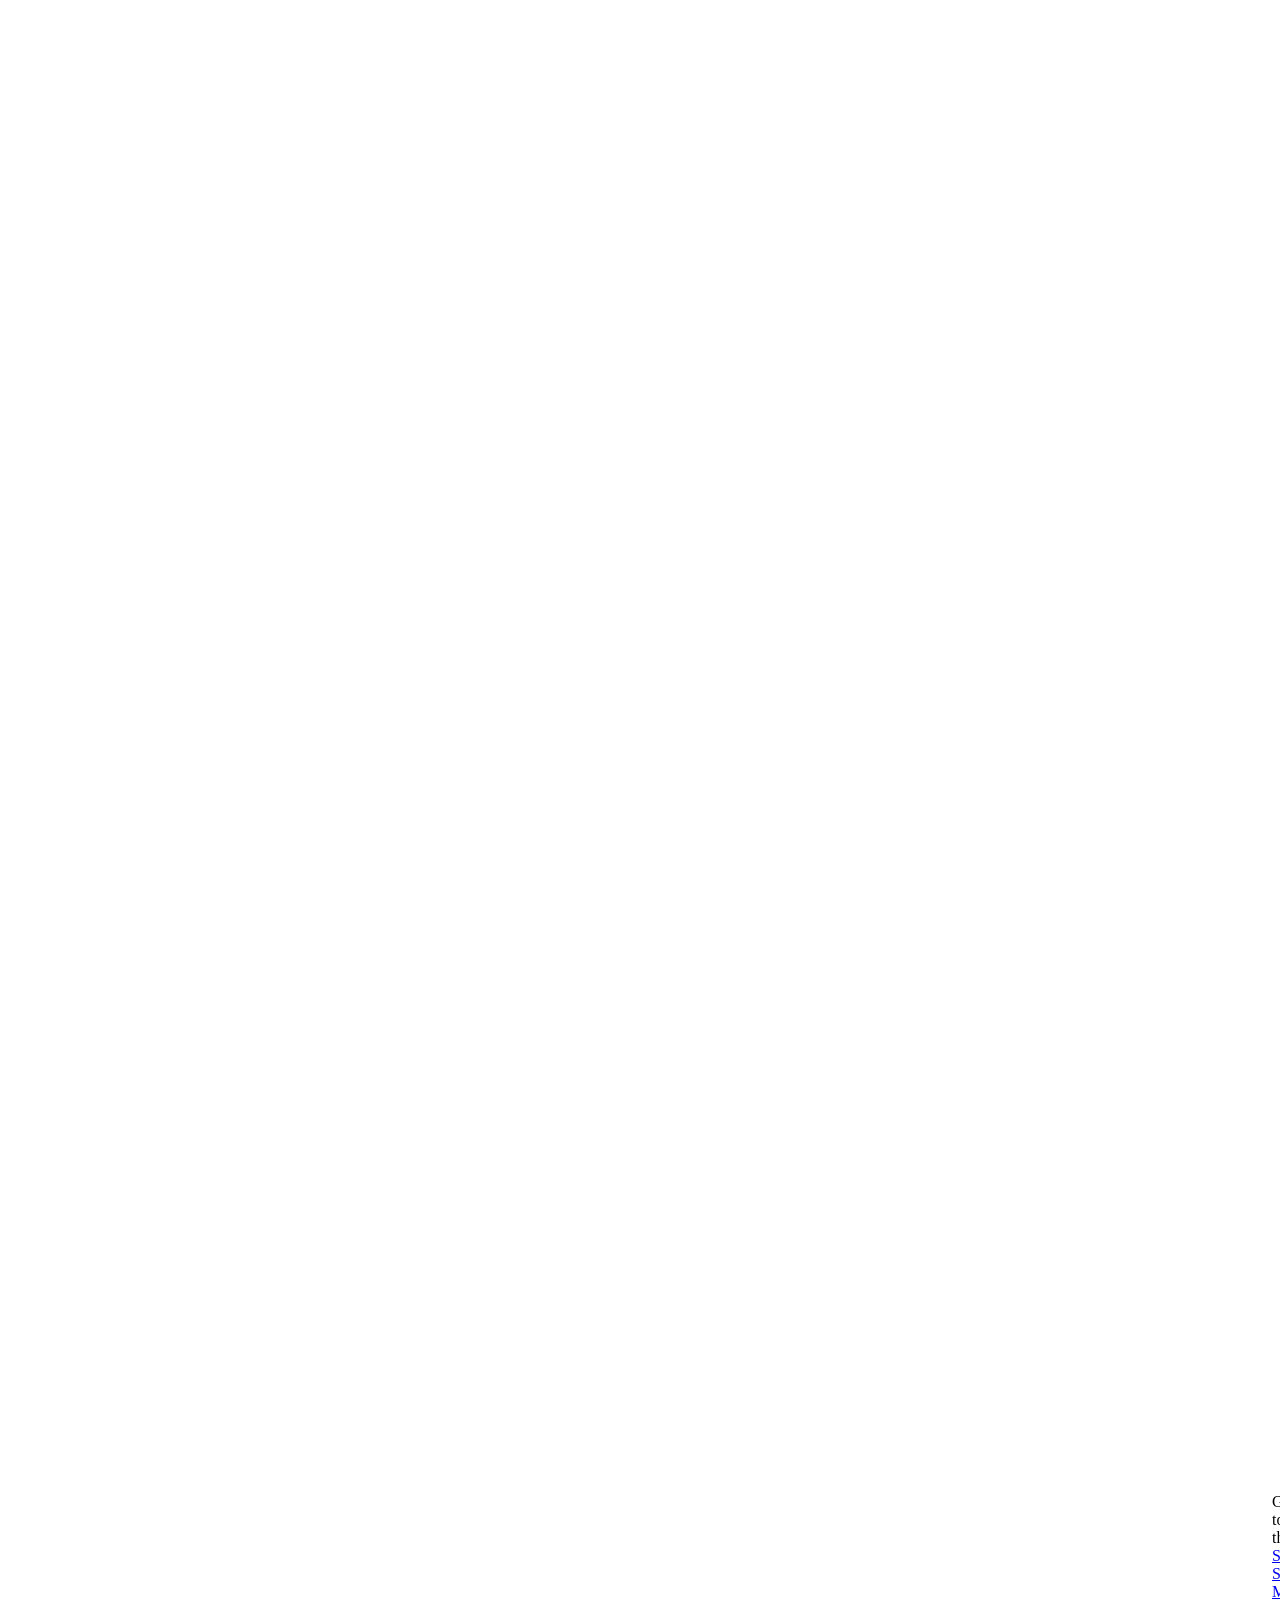
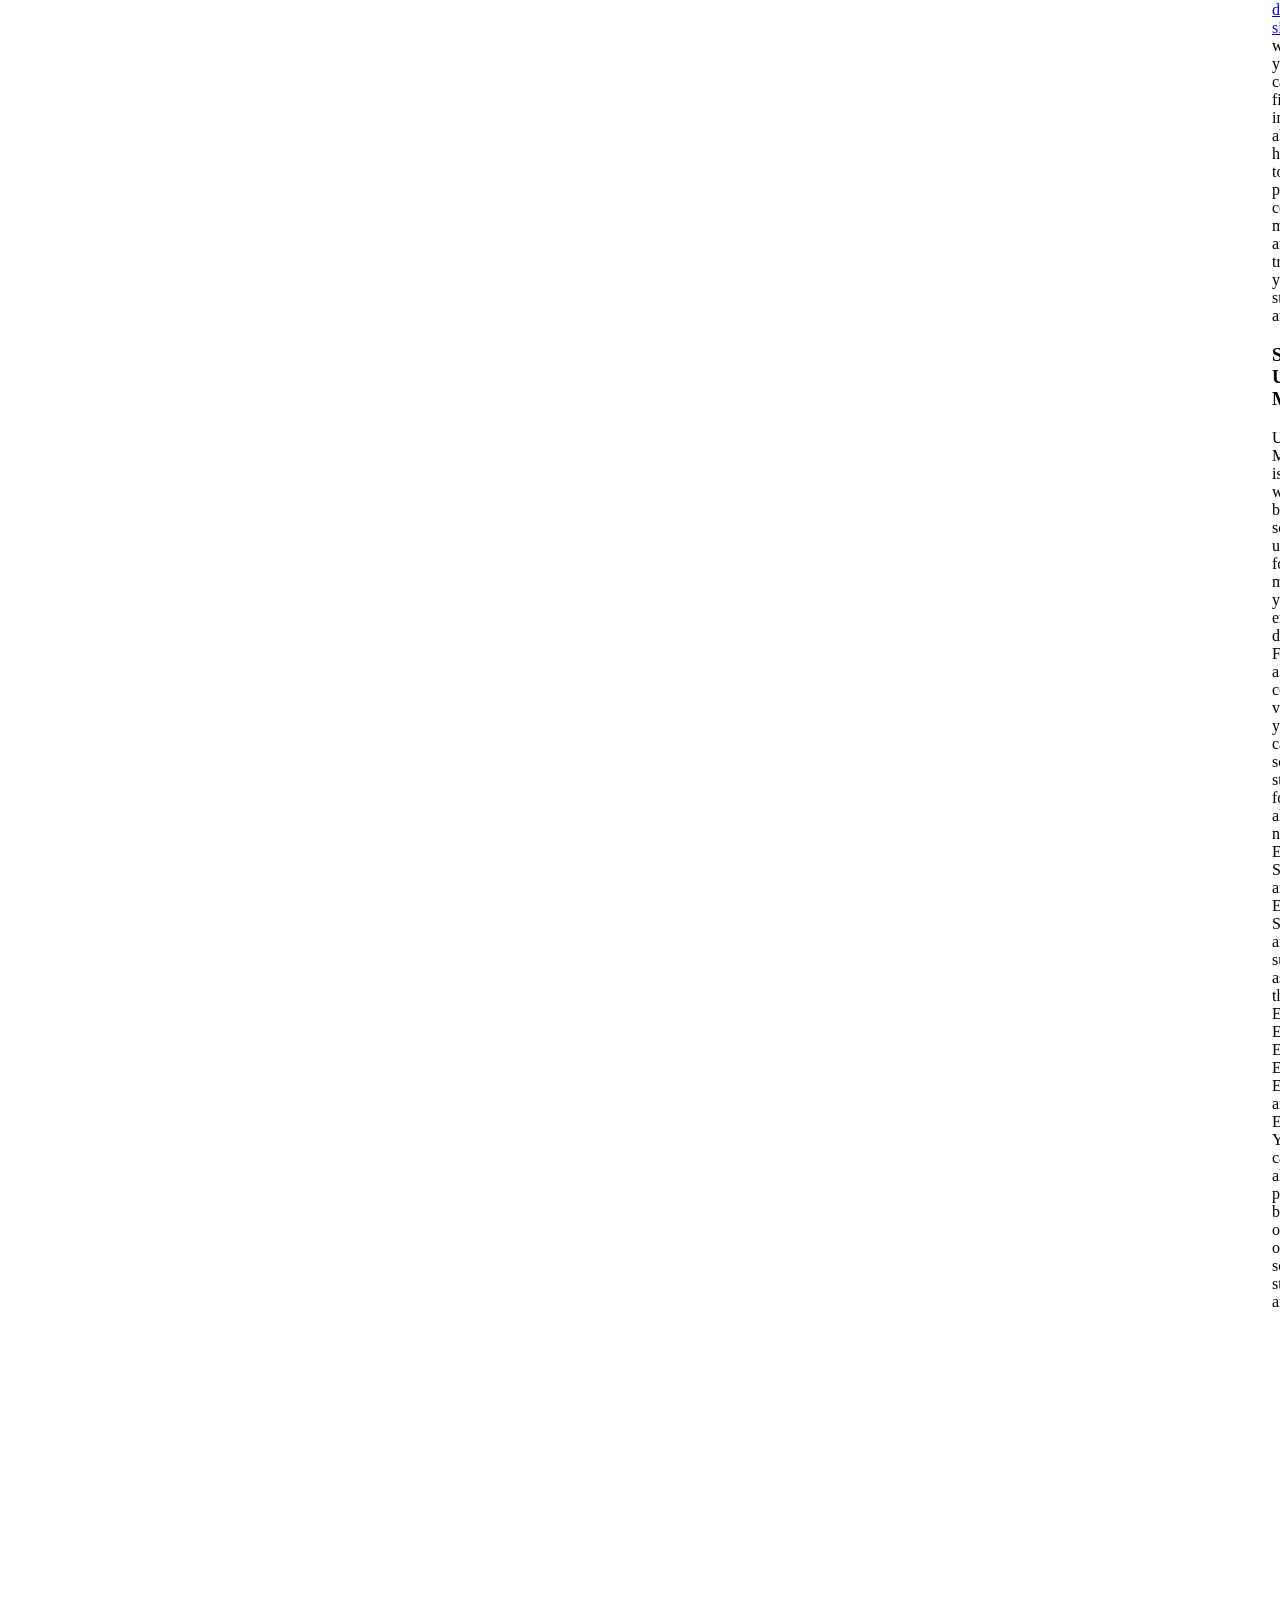
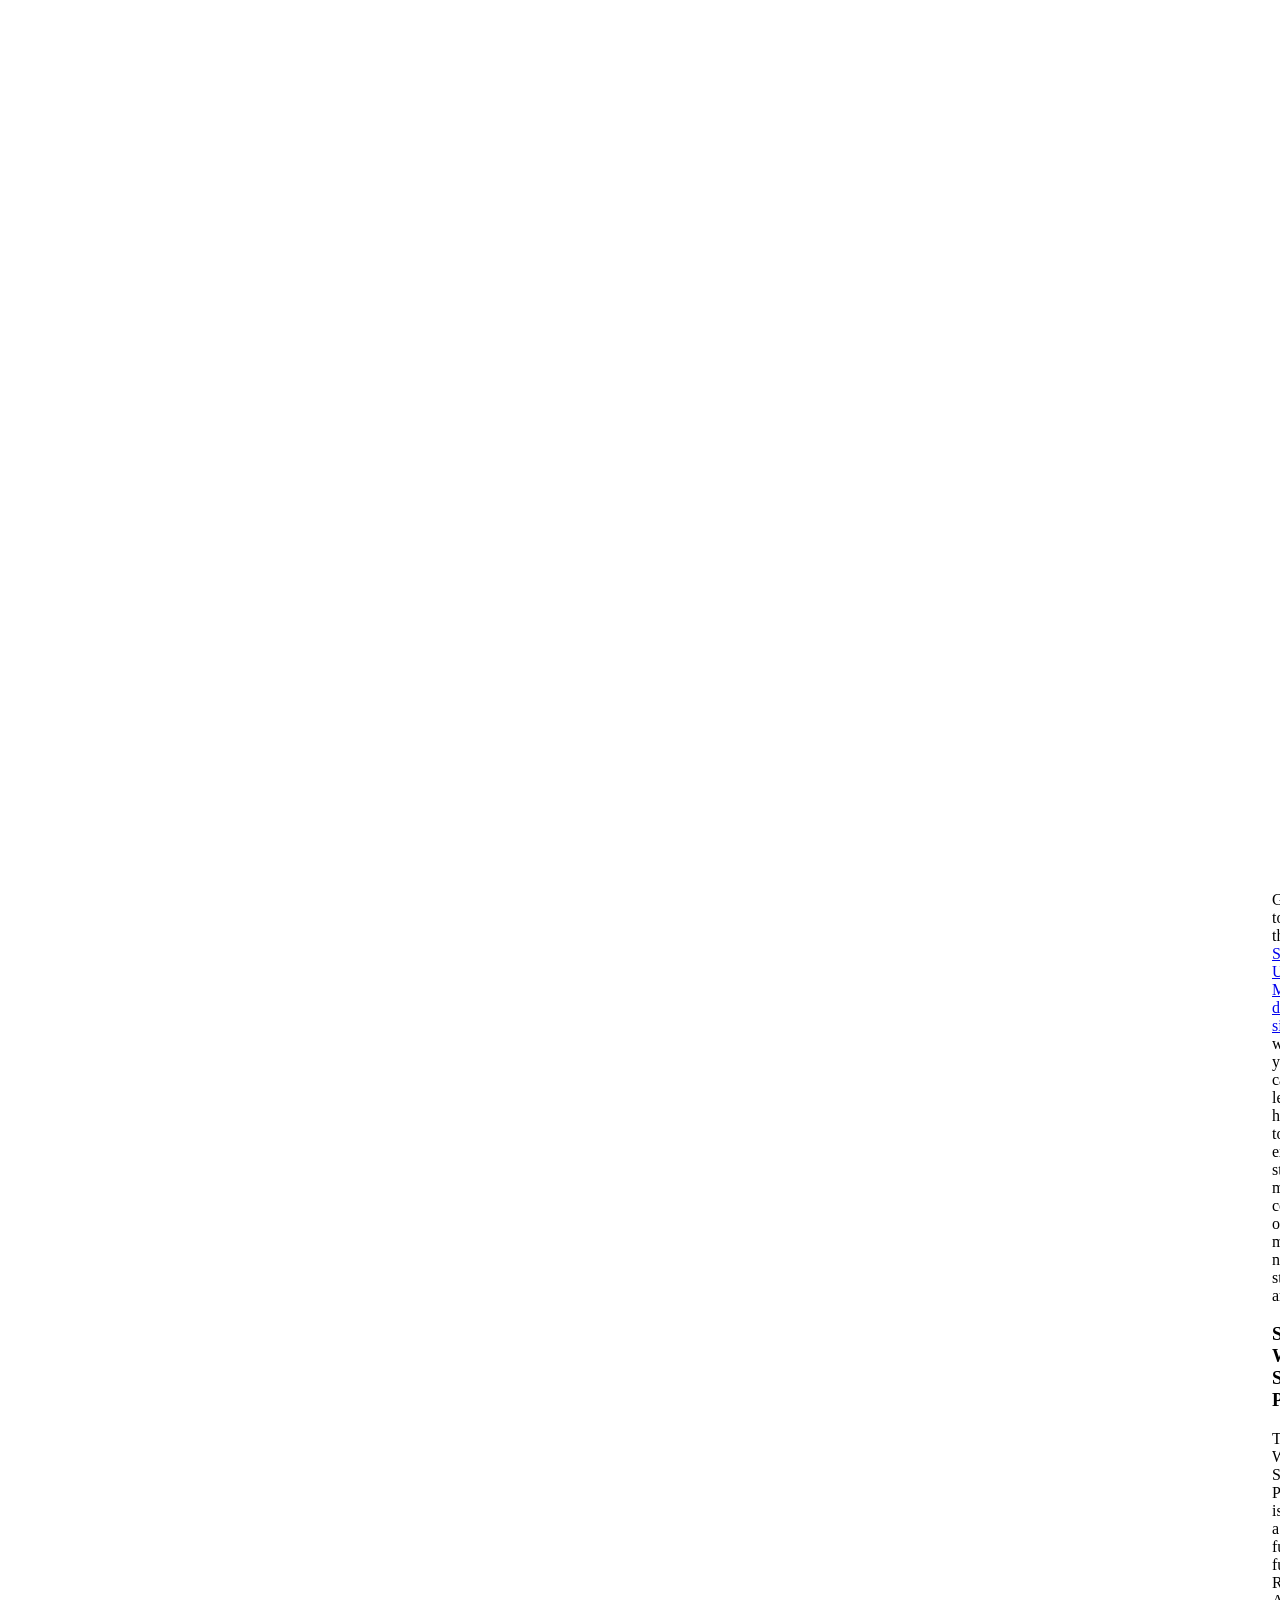
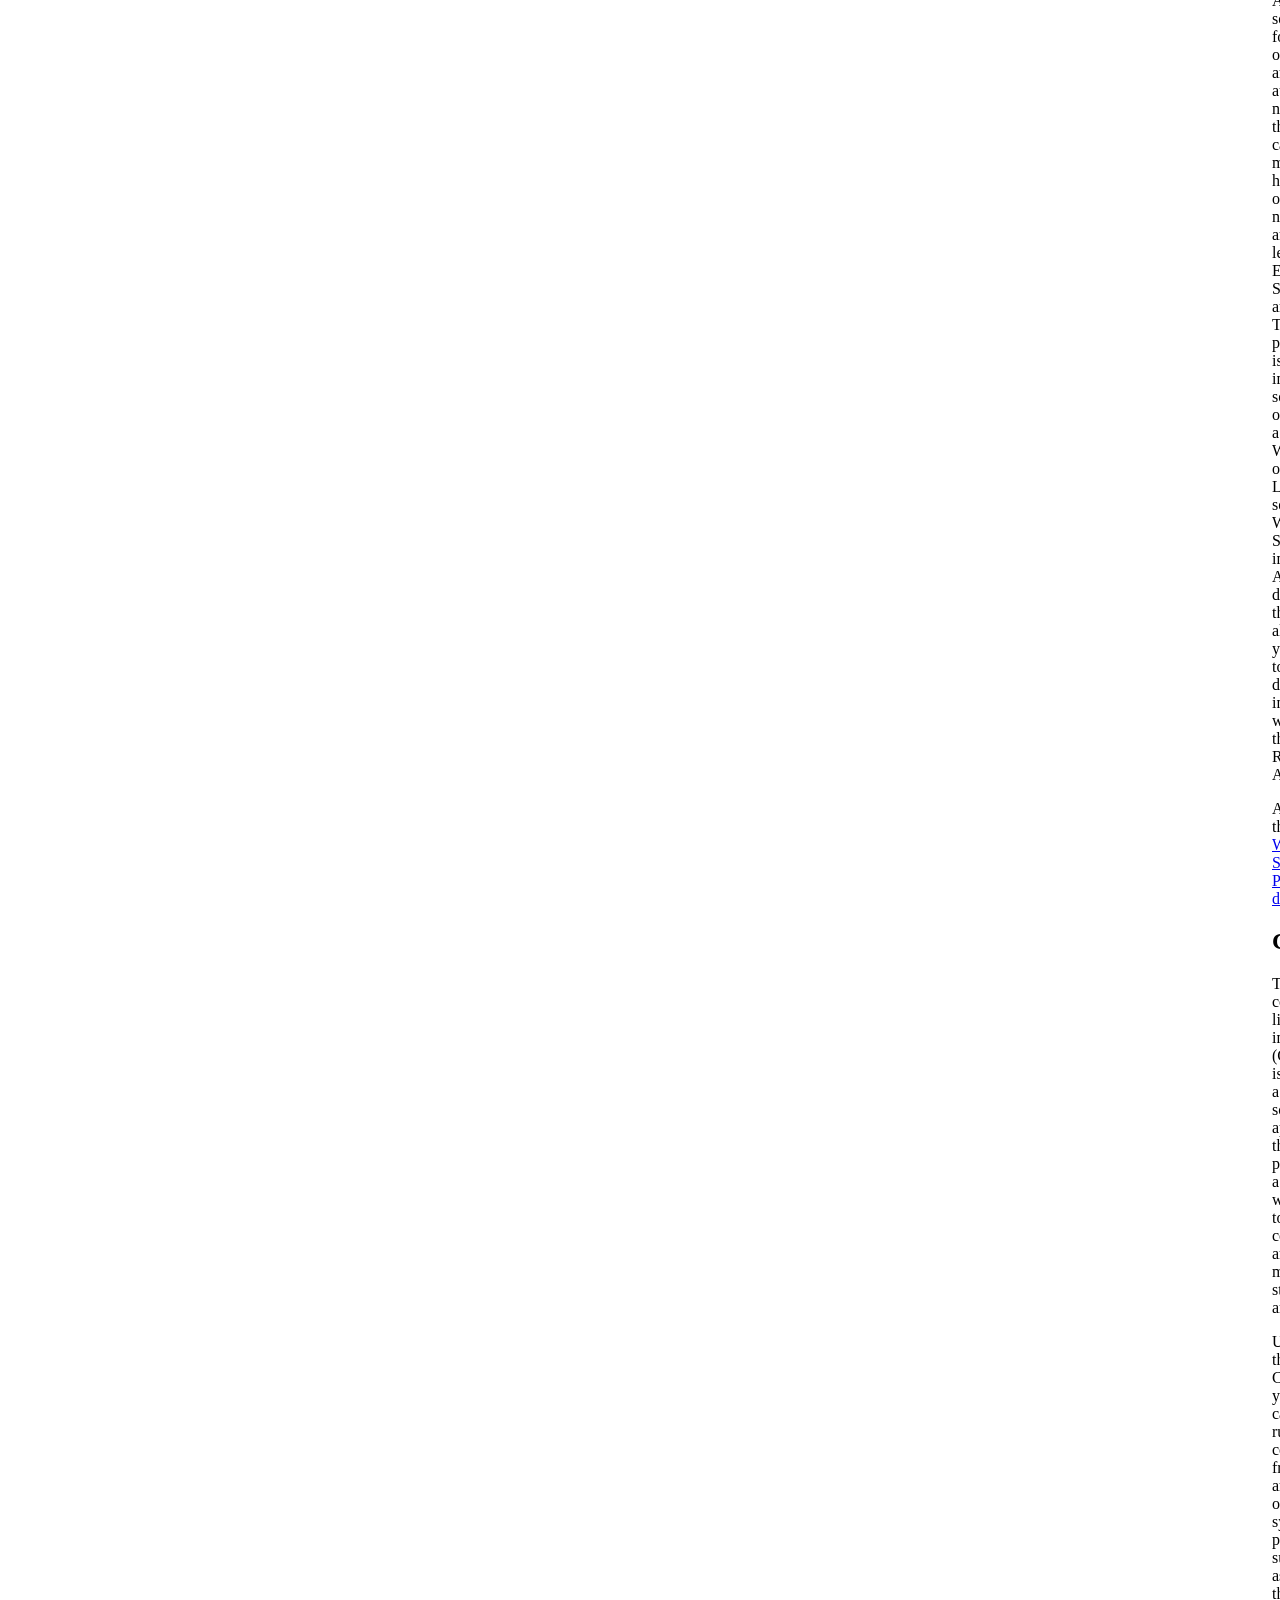
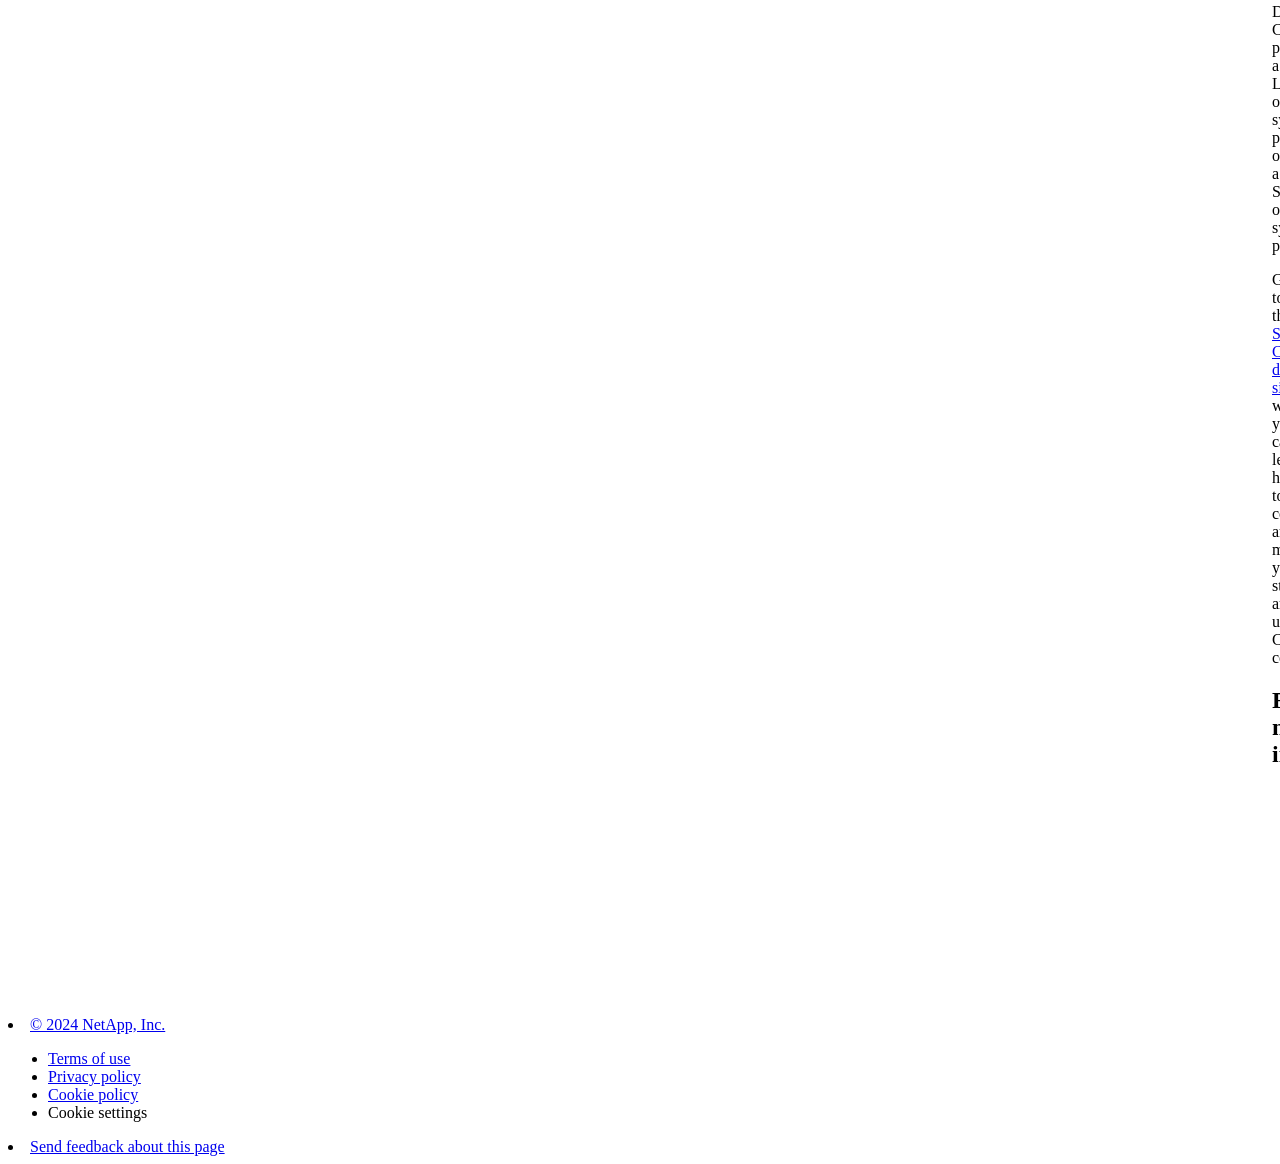
==== commit b210451e: "Merge pull request #4 from NetAppDocs/relative-urls-issue Relative urls issue NetAppDocs/netappdocs-" ====
--- a/intro-family.html
+++ b/intro-family.html
@@ -1,149 +1,89 @@
 <!DOCTYPE html>
 <html lang="en">
   <head class="at-element-marker">
-  <title>Intro to the E-Series family of storage systems</title>
+  <title>Learn about the E-Series product family</title>
   <meta charset="utf-8">
   <meta http-equiv="x-ua-compatible" content="ie=edge,chrome=1">
   <meta http-equiv="language" content="en">
   <meta name="viewport" content="width=device-width, initial-scale=1">
-  <meta property="og:title" content="Intro to the E-Series family of storage systems" />
+  <meta property="og:title" content="Learn about the E-Series product family" />
 	<meta property="og:type" content="website" />
 	<meta property="og:url" content="https://docs.netapp.com/us-en/e-series-family/intro-family.html" />
-	<meta property="og:description" content="The NetApp E-Series product family offers storage and application data management services for high-bandwidth applications that need simple, easy to manage, ..." />
+	<meta property="og:description" content="The NetApp E-Series storage family offers flexible and cost-effective backup and recovery to the cloud, and is designed for dedicated, high-bandwidth applica..." />
   <meta property="og:image" content="https://docs.netapp.com/us-en/e-series-family/images/logo-tophat-social.png" />
   <meta property="og:image:alt" content="NetApp Logo" />
   <meta name="format-detection" content="telephone=no">
   <meta http-equiv="Content-Type" content="text/html; charset=utf-8">
   <meta http-equiv="encoding" content="utf-8">
   <meta http-equiv="nss-type" content="Product Documentation"/>
-  <meta http-equiv="nss-subtype" content="User Guide"/><meta name="description" content="The NetApp E-Series product family offers storage and application data management services for high-bandwidth applications that need simple, easy to manage, ...">
-  <meta name="keywords" content=" introduction, what E-Series is, e-series, SANtricity, CLI, system manager, unified manager"><!-- Icons -->
+  <meta http-equiv="nss-subtype" content="User Guide"/><meta name="description" content="The NetApp E-Series storage family offers flexible and cost-effective backup and recovery to the cloud, and is designed for dedicated, high-bandwidth applica...">
+  <meta name="keywords" content=" e-series"><!-- Icons -->
   <link rel="icon" href="/us-en/e-series-family/images/favicon.ico" type="image/x-icon">
 
   <!-- RSS Feed --><!-- CSS Definitions: NetApp CSS should be defined after generic css -->
 
-  <!-- Elastic Search -->
-  <link rel="stylesheet" href="//cdn.jsdelivr.net/searchkit/0.10.0/theme.css">
-
-  <!-- Controls AsciiDoctor Admonition Blocks -->
-  <link rel="stylesheet" type="text/css" href="/us-en/e-series-family/css/font-awesome.min.css">
-
-  <!-- Controls the shadow effect for search dropdown menu -->
-  <link rel="stylesheet" href="/us-en/e-series-family/css/boxshadowproperties.css">
-
-  <!-- NetApp CSS controls the technical content -->
-  <link rel="stylesheet" type="text/css" href="/us-en/e-series-family/css/netapp.css">
-
-  <!-- WWW CSS Content -->
-  <link rel="stylesheet" type="text/css" href="/us-en/e-series-family/css/www-luci-dotcom.min.css">
-  <link rel="stylesheet" type="text/css" href="/us-en/e-series-family/css/www-netapp-dotcom.css">
-  <link rel="stylesheet" href="/us-en/e-series-family/css/www-netapp-library-critical.min.css" media="all" >
-  <link rel="stylesheet" href="/us-en/e-series-family/css/www-netapp-library-non-critical.min.css" as="style" onload="this.onload=null;this.rel='stylesheet'">
-  <link rel="stylesheet" href="/us-en/e-series-family/css/www-netapp-library-global-header-footer.min.css">
-
-  <!-- NetApp IE Customizations -->
-  <link rel="stylesheet" href='/us-en/e-series-family/css/na-utility.css' type='text/css'>
-  <link rel="stylesheet" href='/us-en/e-series-family/css/na-sidebar.css' type='text/css'>
-  <link rel='stylesheet' href='/us-en/e-series-family/css/clouddocs.css' type='text/css'>
-  <link rel='stylesheet' href='/us-en/e-series-family/css/custom-dropdown.css' type='text/css'>
-  <link rel='stylesheet' href='/us-en/e-series-family/css/na-pagenav.css' type='text/css'>
+
+  <!-- Combined CSS -->
+  <link rel="stylesheet" type="text/css" href="/us-en/e-series-family/css/ie-netappdocs.css">
 
   
-  <link rel="stylesheet" href="/us-en/e-series-family/css/landing-page.css" type="text/css">
-  <link rel="stylesheet" href="/us-en/e-series-family/css/tabbed-blocks.css" type="text/css">
+  <link rel="stylesheet" href="/us-en/e-series-family/css/ie-landing-page.css" type="text/css">
+  <link rel="stylesheet" href="/us-en/e-series-family/css/ie-tabbed-blocks.css" type="text/css">
   <!-- Canonical url -->
-  <!-- Top level site integrations --><script>
-    if (document.location.hostname === "docs.netapp.com") {
-      var head = document.getElementsByTagName('head')[0];
-      var onetrustConsent = document.createElement("script");
-      onetrustConsent.type = "text/javascript";
-      onetrustConsent.src = "https://cdn.cookielaw.org/consent/72570c5c-fe30-465f-b0e0-b77f7fb4ae34/OtAutoBlock.js";
-      head.appendChild(onetrustConsent);
-
-      var onetrustScript = document.createElement("script");
-      onetrustScript.type = "text/javascript";
-      onetrustScript.src = "https://cdn.cookielaw.org/scripttemplates/otSDKStub.js";
-      onetrustScript.charset = "UTF-8";
-      onetrustScript.dataset.documentLanguage = "true";
-      onetrustScript.dataset.domainScript = "72570c5c-fe30-465f-b0e0-b77f7fb4ae34";
-      head.appendChild(onetrustScript);
-    }
-
-    function OptanonWrapper() { }
-
-    if (document.location.hostname === "docs.netapp.com") {
-      var adobe = document.createElement("script");
-      adobe.type = "text/plain";
-      adobe.className = "optanon-category-C0002";
-      adobe.src = "//assets.adobedtm.com/60287eadf1ee/c284da483c83/launch-e9ff3acac59f.min.js";
-      head.appendChild(adobe);
-
-      var google = document.createElement("script");
-      google.type = "text/plain";
-      google.className = "optanon-category-C0002";
-      google.src = "https://www.googletagmanager.com/gtag/js?id=UA-81697994-3";
-      head.appendChild(google);
-
-      window.dataLayer = window.dataLayer || [];
-      function gtag(){dataLayer.push(arguments);}
-      gtag('js', new Date());
-      gtag('config', 'UA-81697994-3');
-    }
+  <link rel="canonical" href="https://docs.netapp.com/us-en/e-series-family/intro-family.html" />
+  <link rel="alternate" hreflang="x-default" href="https://docs.netapp.com/us-en/e-series-family/intro-family.html" />
+  <link rel="alternate" hreflang="en" href="https://docs.netapp.com/us-en/e-series-family/intro-family.html" />
+  <link rel="alternate" hreflang="ja" href="https://docs.netapp.com/ja-jp/e-series-family/intro-family.html" />
+  <link rel="alternate" hreflang="ko" href="https://docs.netapp.com/ko-kr/e-series-family/intro-family.html" />
+  <link rel="alternate" hreflang="zh-Hans" href="https://docs.netapp.com/zh-cn/e-series-family/intro-family.html" />
+  <link rel="alternate" hreflang="zh-Hant" href="https://docs.netapp.com/zh-tw/e-series-family/intro-family.html" />
+  <link rel="alternate" hreflang="de" href="https://docs.netapp.com/de-de/e-series-family/intro-family.html" />
+  <link rel="alternate" hreflang="es" href="https://docs.netapp.com/es-es/e-series-family/intro-family.html" />
+  <link rel="alternate" hreflang="fr" href="https://docs.netapp.com/fr-fr/e-series-family/intro-family.html" />
+  <link rel="alternate" hreflang="it" href="https://docs.netapp.com/it-it/e-series-family/intro-family.html" />
+  <!-- Top level site integrations -->
+<script type="text/javascript" src="https://cdn.cookielaw.org/consent/72570c5c-fe30-465f-b0e0-b77f7fb4ae34/OtAutoBlock.js"></script>
+    <script type="text/javascript" src="https://cdn.cookielaw.org/scripttemplates/otSDKStub.js" charset="UTF-8" data-document-language="true" data-domain-script="72570c5c-fe30-465f-b0e0-b77f7fb4ae34"></script>
+    <script type="text/javascript">function OptanonWrapper() { }</script>
+    <script type="text/plain" class="optanon-category-C0002" src="https://assets.adobedtm.com/60287eadf1ee/c284da483c83/launch-e9ff3acac59f.min.js"></script>
+    <script class="optanon-category-C0001">(function(w,d,s,l,i){w[l]=w[l]||[];w[l].push({'gtm.start':
+        new Date().getTime(),event:'gtm.js'});var f=d.getElementsByTagName(s)[0],
+        j=d.createElement(s),dl=l!='dataLayer'?'&l='+l:'';j.setAttributeNode(d.createAttribute('data-ot-ignore'));j.setAttribute('class','optanon-category-C0001');j.async=true;
+        j.src='https://www.googletagmanager.com/gtm.js?id='+i+dl+'';f.parentNode.insertBefore(j,f);
+        })(window,document,'script','dataLayer','GTM-MD73T9M');</script>
+
+  <script src="https://cdnjs.cloudflare.com/ajax/libs/jquery/2.1.4/jquery.min.js"></script>
+  
+  <script>
+    $(document).ready(function() {
+      const MASTHEAD_OFFSET = 65;
+      const SECTIONS = $("main h2, main h3");
+      // PAGE NAV - Init
+      if (SECTIONS.length == 0) {
+        // remove if there is no elements
+        /*
+        $("#ie-right-navbar").remove();
+        $("#ie-right-navbar-collapse").remove();
+        */
+      } else {
+        $(".page-nav-title").css('display', 'block');
+        for (var i = 0; i < SECTIONS.length; i++) {
+          var sectionId = $(SECTIONS[i]).attr('id');
+          var sectionName = $(SECTIONS[i]).text();
+          var subClass = $(SECTIONS[i]).is("h3") ? ' page-nav__sublink' : '';
+          $("#page-menu").append('<li class="page-nav-item"><a href="#' + sectionId + '" class="page-nav__link' + subClass + '">' + sectionName + '</a></li>');
+        }
+      }
+    });
   </script>
-  <script src="https://cdnjs.cloudflare.com/ajax/libs/jquery/2.1.4/jquery.min.js"></script>
+  
   <script src="https://cdnjs.cloudflare.com/ajax/libs/jquery-cookie/1.4.1/jquery.cookie.min.js"></script>
 
-  <!-- Used for Product Family Page Sidebar Visibility --><link rel="stylesheet" href='/us-en/e-series-family/css/product-family.css' type="text/css">
-  <script src='/us-en/e-series-family/js/product-family.js'></script><!-- Used to import Promise for IE. Required for SearchKit -->
-  <script src="https://cdnjs.cloudflare.com/ajax/libs/bluebird/3.3.5/bluebird.min.js"></script><script src='/us-en/e-series-family/js/na-search.js'></script><script src='/us-en/e-series-family/js/na-pagenav.js'></script><link rel='stylesheet' href='/us-en/e-series-family/css/prism.css' type='text/css'>
-  <link rel='stylesheet' href='/us-en/e-series-family/css/prism-netapp.css' type='text/css'>
-
-
-  <script src='/us-en/e-series-family/js/na-utility.js'></script>
-  <script src='/us-en/e-series-family/js/clouddocs.js'></script>
-  <script src='/us-en/e-series-family/js/jquery.navgoco.min.js'></script>
-  <script src="https://maxcdn.bootstrapcdn.com/bootstrap/3.3.7/js/bootstrap.min.js" integrity="sha384-Tc5IQib027qvyjSMfHjOMaLkfuWVxZxUPnCJA7l2mCWNIpG9mGCD8wGNIcPD7Txa" crossorigin="anonymous"></script>
-  <script src='/us-en/e-series-family/js/toc.js'></script>
-  <script src='/us-en/e-series-family/js/customscripts.js'></script><script>
-      $(document).ready(function() {
-          
-          var collapseOnInit = true;
-          
-
-          var navSettings = {
-              "caretHtml": '',
-              "accordion": collapseOnInit,
-              "openClass": 'active', // open
-              "save": false, // leave false or nav highlighting doesn't work right
-              "cookie": {
-                  "name": 'navgoco',
-                  "expires": false,
-                  "path": '/'
-              },
-              "slide": {
-                  "duration": 400,
-                  "easing": 'swing'
-              }
-          };
-
-          // Initialize navgoco with default options
-          $("#mysidebar").navgoco(navSettings);
-          
-
-          $("#collapseAll").click(function(e) {
-              e.preventDefault();
-              $("#mysidebar").navgoco('toggle', false);
-          });
-
-          $("#expandAll").click(function(e) {
-              e.preventDefault();
-              $("#mysidebar").navgoco('toggle', true);
-          });
-
-      });
-
-  </script>
-  <script>
+  <!-- Used for Product Family Page Sidebar Visibility --><link rel="stylesheet" href='/us-en/e-series-family/css/ie-product-family.css' type="text/css">
+  <script src='/us-en/e-series-family/js/ie-product-family.js'></script><!-- Used to import Promise for IE. Required for SearchKit -->
+  <script src="https://cdnjs.cloudflare.com/ajax/libs/bluebird/3.3.5/bluebird.min.js"></script><script src='/us-en/e-series-family/js/na-search.js'></script><script src='/us-en/e-series-family/js/ie-clouddocs.js'></script>
+  <script src="https://maxcdn.bootstrapcdn.com/bootstrap/3.3.7/js/bootstrap.min.js" integrity="sha384-Tc5IQib027qvyjSMfHjOMaLkfuWVxZxUPnCJA7l2mCWNIpG9mGCD8wGNIcPD7Txa" crossorigin="anonymous"></script><script>
+    /*
       $(document).ready(function() {
           $("#tg-sb-link").click(function() {
               $("#tg-sb-sidebar").toggle();
@@ -153,234 +93,404 @@
               $("#tg-sb-icon").toggleClass('fa-toggle-off');
           });
       });
+      */
   </script>
   <script src='/us-en/e-series-family/js/custom-dropdown.js'></script>
   <script src='/us-en/e-series-family/js/FileSaver.min.js'></script>
   <script src='/us-en/e-series-family/js/jszip-utils.min.js'></script>
-  <script src='/us-en/e-series-family/js/jszip.min.js'></script>
-  <script src='/us-en/e-series-family/js/pdf-ux.js'></script>
-</head>
+  <script src='/us-en/e-series-family/js/jszip.min.js'></script></head>
 
 
   <body class role="document" data-flavor="">
-    <div id="page" class="n-off-canvas-menu">
-      <div class="n-off-canvas-menu__menu"><!--TODO: Add offcanvas code --></div>
-      <div class="n-off-canvas-menu__content-wrap">
-        <header class="site-header" id="banner">
-  
-  <!-- Start Page Toolbar -->
-  
-  
-  <!-- Start top_hat -->
-  <div class="n-top-hat">
-    <div class="n-container">
-      <div class="n-top-hat__cross-property-nav">
-        <ul class="n-top-hat__list">
-          <li class="n-top-hat__list-item">
-            <a href="https://www.netapp.com/products-a-z/" class="n-top-hat__link">Product and Solutions</a>
-          </li>
-          <li class="n-top-hat__list-item">
-            <a href="https://www.netapp.com/support-and-training/netapp-university/" class="n-top-hat__link">Support and Training</a>
-          </li>
-          <li class="n-top-hat__list-item">
-            <a href="https://cloud.netapp.com" class="n-top-hat__link">Cloud Central</a>
-          </li>
-          <li class="n-top-hat__list-item">
-            <a href="https://community.netapp.com/" class="n-top-hat__link">Community</a>
-          </li>
-          <li class="n-top-hat__list-item">
-            <a href="https://blog.netapp.com/" class="n-top-hat__link">Blog</a>
-          </li>
-          <li class="n-top-hat__list-item">
-            <a href="https://customers.netapp.com/en/" class="n-top-hat__link">Customer Stories</a>
-          </li>
-          <li class="n-top-hat__list-item">
-            <a href="https://www.netapp.com/us/contact-us/index.aspx" target="_self" class="n-top-hat__link" data-ntap-ui="contact-us">Contact</a>
-          </li>
-        </ul>
-      </div>
-      <div class="n-top-hat__utils">
-        <ul class="n-top-hat__list">
-          <li class="n-top-hat__list-item">
-            <a href="https://www.netapp.com/us/contact-us/index.aspx" target="_self" class="n-top-hat__link" data-ntap-ui="contact-us">Contact</a>
-          </li>
-        </ul>
-      </div>
-    </div>
-  </div>
-  <!-- End top_hat -->
-
-  <!-- Start property bar -->
-  <style>
-    .n-property-navigation-bar__menus--desktop-experience .n-menu--mega__default-content__heading span {
-    color: #34B0FF;
-    }
-  </style>
-  <div class="n-property-bar " data-ntap-ui="sticky-nav">
-    <div class="n-property-bar__inner-wrap">
-      <div class="n-property-bar__menu-toggle">
-        <a href="#" class="n-property-bar__menu-toggle-link">
-          <span class="n-property-bar__menu-toggle-text">Menu</span>
-          <svg class="n-icon-bars n-property-bar__menu-toggle-icon" aria-labelledby="title">
-            <title>bars</title>
-            <use xlink:href="/us-en/e-series-family/common/svg/sprite.svg#bars"></use>
-          </svg>
-        </a>
-      </div>
-      <div class="n-property-bar__property-mark ">
-        <a href="https://www.netapp.com" class="n-property-bar__property-link">
-          <div class="n-property-bar__logo">
-            <svg class="n-icon-netapp-mark n-icon-netapp-mark n-property-bar__netapp-mark-icon" aria-labelledby="title">
-              <title>netapp-mark</title>
-              <use xlink:href="/us-en/e-series-family/common/svg/sprite.svg#netapp-mark"></use>
-            </svg>
-            <svg class="n-icon-netapp-logo n-property-bar__logo-svg" aria-labelledby="title">
-              <title>netapp-logo</title>
-              <use xlink:href="/us-en/e-series-family/common/svg/sprite.svg#netapp-logo"></use>
-            </svg>
-          </div>
-        </a>
-      </div>
-
-      
-      <div class="search-property-bar">
-        <div id="search-demo-container" class="searchbox n-property-bar__search">
-          <div id="react-search" 
-          data-search-html="/us-en/e-series-family/search.html"
-          data-type="widget" 
-          data-placeholder="Search Documentation"
-          data-no-results-found="No results were found for {query}"
-          data-did-you-mean="Search for {suggestion}."
-          data-no-results-found-did-you-mean="No results found for {query}. Did you mean {suggestion}?"
-          data-results-found="{hitCount} results found"
-          data-error-message="We're sorry, an issue occurred when fetching your results. Please try again."
-          data-error-reset="Reset Search"
-          data-sk-es-pf-indexes="clouddocs-e-series_main-prod,clouddocs-e-series-santricity_main-prod,clouddocs-e-series-cli_main-prod"
-          data-flavor=""></div>
-          <button class="n-property-bar__search-toggle-button" type="button">
-            <svg class="n-icon-search n-property-bar__search-toggle-button-icon" aria-labelledby="title">
-              <title>search</title>
-              <use xmlns:xlink="http://www.w3.org/1999/xlink" xlink:href="/us-en/e-series-family/common/svg/sprite.svg#search"></use>
-            </svg>
-          </button>
-        </div>
-      </div>
-      
-    </div>
-  </div>
-  <div class="n-property-bar__toolbar">
-    <!-- Start Language Selector --><!-- End Language Selector -->
-
-    <div class="n-property-bar__cta"></div>
-  </div>
-  <script>
-    $(function(){
-        var currentLocalization = $('html').attr('lang');
-
-        var localizationsDictionary = {
-            "en-CA" : "https://www.netapp.com/search/index.aspx?for_cr=canada&",
-            "en-IN" : "https://www.netapp.com/search/index.aspx?for_cr=india&",
-            "nl-NL" : "https://www.netapp.com/search/index.aspx?for_cr=netherlands&",
-            "ru-RU" : "https://www.netapp.com/search/index.aspx?for_cr=russia&",
-            "sv-SE" : "https://www.netapp.com/search/index.aspx?for_cr=sweden&",
-            "it-IT" : "https://www.netapp.com/search/index.aspx?for_cr=italy&",
-            "he-IL" : "https://www.netapp.com/search/index.aspx?for_cr=israel&",
-            "ko-KR" : "https://www.netapp.com/search/index.aspx?for_cr=korea&",
-            "zh-TW" : "https://www.netapp.com/search/index.aspx?for_cr=taiwan&",
-            "en-GB" : "https://www.netapp.com/search/index.aspx?for_cr=unitedkingdom&",
-            "en-SG" : "https://www.netapp.com/search/index.aspx?for_cr=asean&",
-            "en-AU" : "https://www.netapp.com/search/index.aspx?for_cr=australia&",
-            "pt-BR" : "https://www.netapp.com/search/index.aspx?for_cr=brasil&",
-            "de-CH" : "https://www.netapp.com/search/index.aspx?for_cr=switzerland&",
-            "es-MX" : "https://www.netapp.com/search/index.aspx?for_cr=mexico&"
-        };
-
-        if($('html').hasClass('ntap-whitelisted') && localizationsDictionary.hasOwnProperty(currentLocalization)) {
-            $('.n-property-bar__property-link').attr('href', '/');
-        }
-    });
-  </script>
-  <!-- End property bar -->
-</header>
-
+    <div class="skip-to-main">
+      <a href="#main" >Skip to main content</a>
+    </div><noscript><iframe src="https://www.googletagmanager.com/ns.html?id=GTM-MD73T9M"
+      height="0" width="0" style="display:none;visibility:hidden"></iframe></noscript><div id="page" class="">
+      <div id="ie-phone-menu" class=""></div>
+      <div id="ie-content-wrap" class="">
+        <nav id="ie-new-header">
+    <ul>
+        <li id="ie-phone-menu-button">
+            <a href="#">
+                <image id="" src="/us-en/e-series-family/images/hamburger.svg" alt="menu" />
+            </a>
+        </li>
+
+        <li>
+            <a href="https://www.netapp.com/">
+                <image id="ie-header-logo" src="/us-en/e-series-family/images/netapp_logo.svg" alt="netapp" />
+            </a>
+        </li>
+        <li id="ie-header-docs">
+            <a href="https://www.netapp.com/support-and-training/documentation/">Docs</a>
+        </li>
+
+        <!-- Empty container to push header left with or without lang selector -->
+        <li id="empty-container" style="margin-left: auto">
+        </li>
+        <!-- Start Language Selector --><li id="ie-language-dropdown">
+            <div id="language-dropdown" class="custom-dropdown custom-dropdown-lang">
+                <div class="custom-dropdown-select custom-dropdown-select-lang">
+                    <img src="/us-en/e-series-family/images/language_white_24dp.svg" class="n-globe__icon" />
+                    <span class="lang-name">English</span>
+                    <img src="/us-en/e-series-family/images/dropdown-arrow.svg" alt="" class="custom-icon chevrondown header invisible" />
+                    <img src="/us-en/e-series-family/images/dropdown-arrow.svg" alt="" class="custom-icon chevronup header" />
+                    </button>
+                </div>
+
+                <ul class="custom-dropdown-menu"><li>
+                        <a href="https://docs.netapp.com/us-en/e-series-family/intro-family.html"
+                            target="_self"><span translate="no" class="notranslate">English</span></a>
+                    </li><li>
+                        <a href="https://docs.netapp.com/ja-jp/e-series-family/intro-family.html"
+                            target="_self"><span translate="no" class="notranslate">日本語</span></a>
+                    </li><li>
+                        <a href="https://docs.netapp.com/ko-kr/e-series-family/intro-family.html"
+                            target="_self"><span translate="no" class="notranslate">한국어</span></a>
+                    </li><li>
+                        <a href="https://docs.netapp.com/zh-cn/e-series-family/intro-family.html"
+                            target="_self"><span translate="no" class="notranslate">简体中文</span></a>
+                    </li><li>
+                        <a href="https://docs.netapp.com/zh-tw/e-series-family/intro-family.html"
+                            target="_self"><span translate="no" class="notranslate">繁體中文</span></a>
+                    </li><li>
+                        <a href="https://docs.netapp.com/de-de/e-series-family/intro-family.html"
+                            target="_self"><span translate="no" class="notranslate">Deutsch</span></a>
+                    </li><li>
+                        <a href="https://docs.netapp.com/es-es/e-series-family/intro-family.html"
+                            target="_self"><span translate="no" class="notranslate">Español</span></a>
+                    </li><li>
+                        <a href="https://docs.netapp.com/fr-fr/e-series-family/intro-family.html"
+                            target="_self"><span translate="no" class="notranslate">Français</span></a>
+                    </li><li>
+                        <a href="https://docs.netapp.com/it-it/e-series-family/intro-family.html"
+                            target="_self"><span translate="no" class="notranslate">Italiano</span></a>
+                    </li></ul>
+            </div>
+            </li>
+        <!-- End Language Selector -->
+
+
+        <li id="ie-allnetapp">
+            <div id="allnetapp-dropdown" class="custom-dropdown custom-dropdown-allnetapp">
+                <div class="custom-dropdown-select custom-dropdown-select-allnetapp">
+                    <img src="/us-en/e-series-family/images/apps_white_24dp.svg" alt="" class="allnetapp-icon" />
+                    <span class="allnetapp-name">All NetApp</span>
+                    <img src="/us-en/e-series-family/images/dropdown-arrow.svg" alt="" class="custom-icon chevrondown header invisible" />
+                    <img src="/us-en/e-series-family/images/dropdown-arrow.svg" alt="" class="custom-icon chevronup header" />
+                    </button>
+                </div>
+
+                <ul class="custom-dropdown-menu allnetapp-dropdown">
+                    <li>
+                        <a href="https://bluexp.netapp.com/"
+                            target="_self"><span translate="no" class="notranslate">BlueXP</span></a>
+                    </li>
+                    <li>
+                        <a href="https://mysupport.netapp.com/site/"
+                            target="_self"><span translate="no" class="notranslate">Support</span></a>
+                    </li>
+                    <li>
+                        <a href="https://kb.netapp.com/"
+                            target="_self"><span translate="no" class="notranslate">Knowledge Base</span></a>
+                    </li>
+                    <li>
+                        <a href="https://www.netapp.com/support-and-training/netapp-learning-services/"
+                            target="_self"><span translate="no" class="notranslate">Training</span></a>
+                    </li>
+                </ul>
+            </div>
+
+        </li>
+
+    </ul>
+</nav>
 
         <main id="n-main-content" class="n-main-content">
           <!-- Start Documentation Content -->
 <div class="ie-main">
-  <!-- Sidebar Column -->
+
+<div id="ie-new-sidebar-collapse" style="display: none">
+    <img id="sidebar-expand" class="ie-searchbox-icon" src="/us-en/e-series-family/images/double_arrow.svg" alt="" />
+</div>
+<div id="ie-new-sidebar">
+    <div id="ie-product-identity-lockup">
+        <div id="sidebar-collapse" class="">
+            <img src="/us-en/e-series-family/images/double_arrow.svg" alt="" />
+        </div>
+        <div id="ie-breadcrumb" class="">
+  <ul class="ie-breadcrumb">
+    <li class="">
+      <a href="https://docs.netapp.com">All docs</a>
+    </li>
+    
+    
+
+    
+  </ul>
   
-  <div class="col-md-3" id="sidebar-height">
-      <div class="sidebar-nav-container" id="mysidebardiv">
-  <ul id="mysidebar" class="nav"><li class=" "><a class="na-navbar-padding" href="/us-en/e-series-family/index.html">
+  <div class="ie-product-name" >
+    <!--<a href="/us-en/e-series-family/">-->
+      E-Series Family
+    <!--</a>-->
+  </div>
+</div>
+
+            
+
+        
+        
+
+<div id="ie-searchbox" class="ie-searchbox-sidebar ">
+    <img class="ie-searchbox-icon" src="/us-en/e-series-family/images/loupe.svg" alt=""/>
+    <div id="react-search" 
+        data-search-html="/us-en/e-series-family/search.html" 
+        data-type="widget"
+        data-placeholder="Search documentation"
+        data-no-results-found="No results were found for {query}"
+        data-did-you-mean="Search for {suggestion}."
+        data-no-results-found-did-you-mean="No results found for {query}. Did you mean {suggestion}?"
+        data-results-found="{hitCount} results found"
+        data-error-message="An error occurred. Please try again."
+        data-error-reset="Reset search"
+        data-sk-es-pf-indexes="" 
+        data-flavor="">
+    </div>
+</div>
+        
+    </div>
+    <div id="ie-new-toc"><script>
+  let sidebarAccordion = true;
+
+  /* specific css rules for Mac */
+  if(navigator.platform.match('Mac') !== null) {
+    document.body.setAttribute('class', 'OSX');
+  }
+
+</script>
+
+<div id="ie-sidebar-container">
+  <ul id="ie-sidebar-list" ><li 
+      data-pdf-exists="true" 
+      data-pdf-filename="E-Series product family documentation"
+      data-li-level="1#" 
+      class="   "
+      dale-page-url="/intro-family.html" 
+      dale-entry-url="/index.html" 
+    ><a class="ie-sidebar-menuitem-1 " href="/us-en/e-series-family/index.html">
         E-Series product family documentation
       </a></li></ul>
 </div>
 <script>
-  window.onscroll = () => {
-    const value = -40 - (document.body.scrollHeight - (window.innerHeight + document.scrollingElement.scrollTop));
-    
-    document.getElementById("sidebar-height").style.bottom = Math.max(0,value) + "px";
-};
+
+  $(".ie-sidebar-button").click(function (e) {
+    e.preventDefault();
+    e.stopPropagation();
+
+    expandedLI = $('li.ie-sidebar-expand')
+
+    const li = $(this).closest("li");
+
+    const parentsLI = $(li).parents('li');
+
+    expandedLI.map(element => {
+      if (sidebarAccordion && !li.hasClass('ie-sidebar-expand') && jQuery.inArray(expandedLI[element], parentsLI) == -1) {
+        $(expandedLI[element]).toggleClass('ie-sidebar-expand');
+        $(expandedLI[element]).children("ul").animate({ height: 'toggle' }, 400, function () {
+          $(li).children("ul").toggleClass('ie-sidebar-open');
+
+        })
+      }
+
+    })
+
+    $(li).toggleClass('ie-sidebar-expand');
+    $(li).children("ul").animate({ height: 'toggle' }, 400, function () {
+      $(li).children("ul").toggleClass('ie-sidebar-open');
+    })
+  });
+
+
+  
+    $("li.ie-sidebar-selected").parents('ul').toggleClass("ie-sidebar-open");
+    $("li.ie-sidebar-selected").toggleClass("ie-sidebar-expand")
+    $("ul.ie-sidebar-open").parent().toggleClass("ie-sidebar-expand");
+    $("li.ie-sidebar-selected").children('ul').toggleClass("ie-sidebar-open")
+  
+  
 </script>
-<!-- this highlights the active parent class in the navgoco sidebar. this is critical so that the parent expands when you're viewing a page. This must appear below the sidebar code above. Otherwise, if placed inside customscripts.js, the script runs before the sidebar code runs and the class never gets inserted.-->
-<script>$("li.active").parents('li').toggleClass("active");</script>
-
-
-  </div>
+    </div>
+</div>
+<script>
+
+    
+    let sidebarScrollTopPosition = 0;
+    $("#ie-new-toc").on("scroll", function () {
+        if (sidebarScrollTopPosition == 0) {
+            $.cookie("sidebarScroll", $("#ie-new-toc").scrollTop(), {
+                path: "/us-en/e-series-family"
+            });
+        }
+
+        if ($("#ie-new-toc").scrollTop() > 0) {
+            $('#ie-product-identity-lockup').addClass('ie-addShadow');
+        } else {
+            $('#ie-product-identity-lockup').removeClass('ie-addShadow');
+        }
+    });
+
+    $(function () {
+        if ($.cookie("sidebarScroll")) {
+            $("#ie-new-toc").scrollTop($.cookie("sidebarScroll"));
+        }
+    });
+
+    function setSidebarBottom() {
+        const footerGap = PXinViewport($(".n-footer"));
+        document.getElementById("ie-new-sidebar").style.bottom = Math.max(0, footerGap) + "px";
+    }
+
+    window.onscroll = () => {
+        setSidebarBottom();
+    };
+
+    $("#sidebar-collapse").click(function (e) {
+        const sidebarWidth = $("#ie-new-sidebar").width() - $("#ie-new-sidebar-collapse").width();
+        e.preventDefault();
+        const width = $(".ie-content-pane").width();
+        const marginLeft = parseInt($(".ie-content-pane").css('marginLeft'));
+
+        if ($.cookie("sidebarScroll")) {
+            sidebarScrollTopPosition = $.cookie("sidebarScroll");
+        }
+
+        $("#ie-new-sidebar").animate({ width: 'toggle' }, 350, function () {
+            $("#ie-new-sidebar-collapse").show();
+            $("#ie-new-sidebar").removeClass("open")
+            $("#ie-new-sidebar").addClass("close")
+            $("#ie-new-sidebar").removeAttr("style")
+        });
+        $(".ie-content-pane").animate({ width: (width + sidebarWidth), marginLeft: (marginLeft - sidebarWidth) }, 350, function () {
+            resizeContent()
+        })
+
+    });
+    $("#sidebar-expand").click(function (e) {
+        const sidebarWidth = $("#ie-new-sidebar").width() - $("#ie-new-sidebar-collapse").width();
+        e.preventDefault();
+        const width = $(".ie-content-pane").width();
+        const marginLeft = parseInt($(".ie-content-pane").css('marginLeft'));
+
+        $("#ie-new-sidebar").animate({ width: 'toggle' }, 250, function () {
+            $('#ie-new-sidebar').css('display', 'flex');
+            $("#ie-new-sidebar-collapse").hide();
+            $("#ie-new-sidebar").removeClass("close")
+            $("#ie-new-sidebar").addClass("open")
+            setSidebarBottom();
+
+            if (sidebarScrollTopPosition != 0) {
+                $.cookie("sidebarScroll", sidebarScrollTopPosition, {
+                    path: "/us-en/e-series-family"
+                })
+                $("#ie-new-toc").scrollTop(sidebarScrollTopPosition);
+                sidebarScrollTopPosition = 0;
+            }
+        });
+        $(".ie-content-pane").animate({ width: (width - sidebarWidth), 'marginLeft': (marginLeft + sidebarWidth) }, 250, function () {
+            resizeContent()
+        })
+    });
+    function resizeContent() {
+        const sidebarWidth = $("#ie-new-sidebar").width() - $("#ie-new-sidebar-collapse").width();
+        const rightNavbarVisible =  $("#ie-right-navbar").css('display') && $("#ie-right-navbar").css('display') != 'none';
+        const sidebarVisible = $("#ie-new-sidebar").css('display') != 'none';
+        const rightNavbarWidth = $("#ie-right-navbar").width();
+        const rightNavbarCollapseWidth = $("#ie-right-navbar-collapse").width();
+        const rightNavbarCollapseVisible = $("#ie-right-navbar-collapse").css('display') && $("#ie-right-navbar-collapse").css('display') != 'none';
+        
+        if (rightNavbarVisible && sidebarVisible) {
+            $(".ie-content-pane").width(`calc(100% - ${sidebarWidth + rightNavbarWidth}px)`)
+            $(".ie-content-pane").css('marginLeft', `${sidebarWidth}px`)
+        } else if (sidebarVisible) {
+            $(".ie-content-pane").css('marginLeft', `${sidebarWidth}px`)
+            if (rightNavbarCollapseVisible) {
+                $(".ie-content-pane").width(`calc(100% - ${sidebarWidth + rightNavbarCollapseWidth}px)`)
+            } else {
+                $(".ie-content-pane").width(`calc(100% - ${$("#ie-new-sidebar").width()}px)`)
+            }
+
+        } else if (rightNavbarVisible) {
+            $(".ie-content-pane").css('marginLeft', `${$("#ie-new-sidebar-collapse").width()}px`)
+            $(".ie-content-pane").width(`calc(100% - ${rightNavbarWidth}px)`)
+        } else {
+            $(".ie-content-pane").css('marginLeft', `${$("#ie-new-sidebar-collapse").width()}px`)
+            if (rightNavbarCollapseVisible) {
+                $(".ie-content-pane").width(`calc(100% - ${rightNavbarCollapseWidth}px)`);
+            } else {
+                $(".ie-content-pane").width(`calc(100% - ${$("#ie-new-sidebar-collapse").width()}px) `);
+            }
+            
+        }
+    }
+    $(window).on("resize load", function () {
+        setSidebarBottom();
+        resizeContent()
+    });
+
+
+</script>
+
+<div class="ie-content-pane ie-component-detail-content ie-component-detail-content--show-code">
+    <!-- Begin of page container --><article class="page-content" id="main">
+      <!-- include utility.html -->
+      <div class="ie-component-detail-heading-wrap">
+  <h1 class="ie-component-detail-heading">Learn about the E-Series product family</h1>
+</div>
+
+<div id="ie-byline">
   
-
-  <div class="ie-content-pane n-doc__component-detail-content n-doc__component-detail-content--show-code">
-    <!-- Begin of page container --><article class="page-content">
-      <div class="ie-utility">
-  <div class="ie-menu">
-    <div class="n-breadcrumb">
-      <ul class="n-breadcrumb__list">
-        <li class="n-breadcrumb__list-item">
-          <a href="https://docs.netapp.com">docs.netapp.com</a>
-        </li>
+<div class="page-details">
+    
         
-
+            <time datetime="2023-03-16 17:39:27 +0000">03/16/2023</time>
         
-
-        <li class="n-breadcrumb__list-item">
-          <a href="/us-en/e-series-family/">E-Series&nbsp;Family</a>
-        </li>
-
-      </ul>
+    
+    
+        <span>Contributors
+            <a target="_blank" class="ext-link-indicator" href="https://github.com/netapp-jsnyder"><img  class="avatar avatar-small" alt="netapp-jsnyder" width="20" height="20" src="https://avatars.githubusercontent.com/u/69054128?v=4" style="border-radius: 50%;"/></a>
+        
+        </span>
+    
+    
+</div>
+<div class="page-controls">
+    <div id="contribute-dropdown" class="custom-dropdown custom-dropdown-contrib" >
+        <div class="custom-dropdown-select custom-dropdown-select-contrib">
+        <span class="contrib-name"><img src="/us-en/e-series-family/images/discuss-sm.svg" alt="" class="github-icon" />Suggest changes</span>
+        <img src="/us-en/e-series-family/images/dropdown-arrow.svg" alt="" class="custom-icon chevrondown invisible" />
+        <img src="/us-en/e-series-family/images/dropdown-arrow.svg" alt="" class="custom-icon chevronup" />
+        </div>
+        <ul class="custom-dropdown-menu suggested-changes-dropdown"><li>
+                <a target="_blank" href="https://github.com/NetAppDocs/e-series-family/issues/new?template=new-from-page.yml&page-url=https://docs.netapp.com/us-en/e-series-family/intro-family.html&page-title=Learn about the E-Series product family" class="page-nav-contribute-link" role="button">Request doc changes</a>
+            </li><li> 
+                <a target="_blank" href="https://github.com/NetAppDocs/e-series-family/blob/main/intro-family.adoc" class="page-nav-contribute-link" role="button">Edit this page</a>
+            </li><li><a target="_blank" href="https://docs.netapp.com/us-en/contribute/" class="page-nav-contribute-link"  >Learn how to contribute</a></li>
+        </ul>
     </div>
-    <div style="clear: both"></div><!-- Main needs to have height -->
-  </div>
-</div>
-
-      <div class="n-doc__component-detail-heading-wrap">
-  <h1 class="n-doc__component-detail-heading">Intro to the E-Series family of storage systems</h1>
-</div>
-
-
-<p class="page-details">
-  
-    
-    <time datetime="2022-07-21 14:56:43 +0000">07/21/2022</time>
-    
-  
-
-<span>Contributors
-  <a target="_blank" class="ext-link-indicator" href="https://github.com/netapp-jsnyder">
-    <img  class="avatar avatar-small"
-          alt="netapp-jsnyder"
-          width="20" height="20"
-          src="https://avatars.githubusercontent.com/u/69054128?v=4"
-          style="border-radius: 50%;"/>
-  </a>
-  
-</span>
-
-
-</p>
-
+    
+</div>
+
+    
+
+</div>
+
+
+
+
+<div class="content-to-index">
 <div id="preamble">
 <div class="sectionbody">
-<div class="paragraph">
+<div class="paragraph lead">
 <p>The NetApp E-Series storage family offers flexible and cost-effective backup and recovery to the cloud, and is designed for dedicated, high-bandwidth applications that need simple, easy to manage, and fast block storage with enterprise-grade reliability.</p>
 </div>
 </div>
@@ -534,11 +644,190 @@
 </div>
 </div>
 </div>
+</div>
+
+
+
 
     </article>
     <!-- Page Container -->
   </div>
 
+  
+  <!-- Start Page Toolbar -->
+
+<script>
+  resizeContent();
+  function setRightBarHeight() {
+    var h = 0;
+
+    // header 1
+    h += PXinViewport($('.n-footer'));
+    h += PXinViewport($('#ie-new-header'));
+
+    if ($('#ie-right-navbar').length) {
+      $('#ie-right-navbar').css({ height: `calc(100vh - ${h}px)` });
+    }
+    if ($('.page-nav-links').length) {
+      h += 98;
+      $('.page-nav-links').css({ height: `calc(100vh - ${h}px)` });
+    }
+  }
+
+  $(document).ready(function () {
+    // PAGE NAV - Click
+    const MASTHEAD_OFFSET = 65;
+    const SECTIONS = $("main h2, main h3");
+    let calculateActiveSection = false;
+    setTimeout(() => {
+      calculateActiveSection = true;
+    }, 100)
+
+    $(".page-nav__link").click(function (event) {
+      calculateActiveSection = false;
+      $(".page-nav__link").removeClass('page-nav__link--active');
+      var target = $(event.target);
+      target.addClass('page-nav__link--active');
+      location.hash = event.target.hash;
+      setTimeout(() => {
+        calculateActiveSection = true;
+      }, 100)
+
+    });
+
+    // PAGE NAV - Scroll
+    $(window).on('resize scroll', function () {
+      if (calculateActiveSection) {
+        var activeSection = getActiveSection(SECTIONS, MASTHEAD_OFFSET);
+        if (activeSection) {
+          var activeHref = $(activeSection).attr('id');
+          $(".page-nav__link").removeClass('page-nav__link--active');
+          $("#page-menu a[href=#" + activeHref + "]").addClass('page-nav__link--active');
+          if (location.hash != "#" + activeHref) {
+            if (history.replaceState) {
+              history.replaceState(null, null, "#" + activeHref);
+            }
+          }
+        }
+      }
+    });
+
+    $(".n-pdf-button").click(function () {
+      $(this).toggleClass("active");
+    });
+
+    $.fn.isVisibleAndInViewport = function () {
+      var elementTop = $(this).offset().top;
+      var elementBottom = elementTop + $(this).outerHeight();
+
+      var viewportTop = $(window).scrollTop();
+      var viewportBottom = viewportTop + $(window).height();
+
+      return elementBottom > viewportTop && elementTop < viewportBottom && $(this).is(":visible");
+    };
+
+
+    $(window).on('resize scroll', function () {
+      setRightBarHeight();
+    });
+
+    $(window).trigger('resize');
+
+
+  });
+
+  $("#right-navbar-collapse").click(function (e) {
+    const rightNavbarWidth = $("#ie-right-navbar").width() - $("#ie-right-navbar-collapse").width();
+    e.preventDefault();
+    const width = $(".ie-content-pane").width();
+
+    $("#ie-right-navbar").animate({ width: 'toggle' }, 350, function () {
+      $("#ie-right-navbar-collapse").removeClass("close")
+      $("#ie-right-navbar-collapse").addClass("open")
+      $("#ie-right-navbar").removeClass("open")
+      $("#ie-right-navbar").addClass("close")
+    });
+    $(".ie-content-pane").animate({ width: (width + rightNavbarWidth) }, 350, function () {
+      resizeContent()
+      setSidebarBottom();
+    })
+
+  });
+  $("#navbar-expand").click(function (e) {
+    const rightNavbarWidth = $("#ie-right-navbar").width() - $("#ie-right-navbar-collapse").width();
+    e.preventDefault();
+    const width = $(".ie-content-pane").width();
+    $("#ie-right-navbar").animate({ width: 'toggle' }, 250, function () {
+      $("#ie-right-navbar-collapse").removeClass("open")
+      $("#ie-right-navbar-collapse").addClass("close")
+      $("#ie-right-navbar").removeClass("close")
+      $("#ie-right-navbar").addClass("open")
+      setRightBarHeight();
+      setSidebarBottom();
+    });
+    $(".ie-content-pane").animate({ width: (width - rightNavbarWidth) }, 250, function () {
+      resizeContent()
+    })
+  });
+
+  function navbarResize() {
+    const rightNavbarResized = $("#ie-right-navbar-collapse").hasClass('resized');
+    if (window.innerWidth < 1024) {
+      $("#ie-right-navbar").removeClass("open")
+      $("#ie-right-navbar").addClass("close")
+      $("#ie-right-navbar").removeAttr("style")
+      $("#ie-right-navbar-collapse").removeClass("close")
+      $("#ie-right-navbar-collapse").addClass("open")
+      $("#ie-right-navbar-collapse").addClass("resized")
+    } else {
+      if (rightNavbarResized) {
+        $('#ie-right-navbar').removeClass('close');
+        $('#ie-right-navbar').addClass('open');
+        $("#ie-right-navbar-collapse").removeClass("resized")
+        $("#ie-right-navbar-collapse").removeClass("open")
+        $("#ie-right-navbar-collapse").addClass("close")
+      }
+    }
+    resizeContent()
+  }
+  navbarResize();
+  $(window).on('resize load', function () {
+    navbarResize()
+  });
+
+  function getActiveSection(sections, offset) {
+    var scrollPosition = $(window).scrollTop() + offset + 5;
+    var activeSection;
+    for (var i = 0; i < sections.length; i++) {
+      var el = $(sections[i]);
+      var activePosition = el.offset().top;
+      if (activePosition > scrollPosition) {
+        break;
+      }
+
+      activeSection = sections[i];
+    }
+
+    return activeSection;
+  }
+
+  $("a[href*=#]:not([href=#])").click(function () {
+    setTimeout(() => {
+      $(window).trigger('scroll');
+    }, 105)
+  })
+
+  const hashOnLoad = location.href.split("#")[1];
+  setTimeout(function () {
+    if (hashOnLoad) {
+      $(".page-nav__link").removeClass('page-nav__link--active');
+      $("#page-menu a[href=#" + hashOnLoad + "]").addClass('page-nav__link--active');
+    }
+  }, 100)
+
+</script>
+
+
   <div style="clear: both"></div><!-- Main needs to have height --></div>
 
         </main>
@@ -546,122 +835,33 @@
         <footer class="n-footer">
   <div class="n-footer__bottom">
     <div class="n-container">
-      <div class="n-footer__bottom-left">
-        <div class="n-footer__copyright">
+        <div class="n-footer__left">
+          <li class="n-footer__copyright-link">
+                    <a href="https://www.netapp.com/company/legal/copyright/">© 2024 NetApp, Inc.</a>
+          </li>
+        </div>
+        <div class="n-footer__center">
           <ul class="n-footer__copyright-list">
             <li class="n-footer__copyright-link">
-              <a href="https://www.netapp.com/us/legal/copyright.aspx">© 2022 NetApp, Inc.</a>
+              <a href="https://www.netapp.com/company/legal/terms-of-use/">Terms of use</a>
             </li>
             <li class="n-footer__copyright-link">
-              <a href="https://www.netapp.com/company/legal/terms-of-use/">Terms of Use</a>
+              <a href="https://www.netapp.com/company/legal/privacy-policy/">Privacy policy</a>
             </li>
             <li class="n-footer__copyright-link">
-              <a href="https://www.netapp.com/company/legal/privacy-policy/">Privacy Policy</a>
+              <a href="https://www.netapp.com/company/legal/cookie-policy/">Cookie policy</a>
             </li>
             <li class="n-footer__copyright-link">
-              <a href="https://www.netapp.com/company/legal/cookie-policy/">Cookie Policy</a>
-            </li>
-            <li class="n-footer__copyright-link">
-              <a class="ot-sdk-show-settings">Cookie Settings</a>
+              <a class="ot-sdk-show-settings">Cookie settings</a>
             </li>
           </ul>
+       </div>
+        <div class="n-footer__right">
+              <li class="n-footer__copyright-link">
+                <a target="_self" href="javascript:netapp_mailto()">Send feedback about this page</a>
+              </li>
         </div>
-      </div>
-      <div class="n-footer__bottom-right">
-        <div class="n-footer__copyright">
-          <ul class="n-footer__copyright-list">
-            <li class="n-footer__copyright-link">
-              <span class="n-footer__fine-print">Have feedback for our website?</span>
-              <a target="_self" href="javascript:netapp_mailto()">Let us know</a>
-            </li>
-            <li class="n-footer__copyright-link">
-              <a href="https://docs.netapp.com/us-en/announcements/">Announcements</a>
-            </li>
-          </ul>
-        </div>
-        <div class="n-footer__social-links">
-          <ul class="n-footer__social-link-list">
-            <li class="n-footer__social-link-list-item">
-              <a class="n-footer__social-link" data-ntap-social="follow-blog" href="https://blog.netapp.com"
-                target="_blank" title="blog" alt="blog">
-                <span class="n-footer__social-link-text">blog</span>
-                <svg class="n-icon-blog n-footer__social-link-icon" aria-labelledby="title">
-                  <title>blog@</title>
-                  <use xmlns:xlink="http://www.w3.org/1999/xlink"
-                    xlink:href="/us-en/e-series-family/common/svg/sprite.svg#blog"></use>
-                </svg>
-              </a>
-            </li>
-            <li class="n-footer__social-link-list-item">
-              <a class="n-footer__social-link" data-ntap-social="follow-community" href="https://community.netapp.com/"
-                target="_blank" title="community" alt="community">
-                <span class="n-footer__social-link-text">community</span>
-                <svg class="n-icon-community n-footer__social-link-icon" aria-labelledby="title">
-                  <title>community@</title>
-                  <use xmlns:xlink="http://www.w3.org/1999/xlink"
-                    xlink:href="/us-en/e-series-family/common/svg/sprite.svg#comments"></use>
-                </svg>
-              </a>
-            </li>
-            <li class="n-footer__social-link-list-item">
-              <a class="n-footer__social-link" data-ntap-social="follow-twitter" href="https://twitter.com/netapp"
-                target="_blank" title="twitter" alt="twitter">
-                <span class="n-footer__social-link-text">twitter</span>
-                <svg class="n-icon-twitter n-footer__social-link-icon" aria-labelledby="title">
-                  <title>twitter@</title>
-                  <use xmlns:xlink="http://www.w3.org/1999/xlink"
-                    xlink:href="/us-en/e-series-family/common/svg/sprite.svg#twitter"></use>
-                </svg>
-              </a>
-            </li>
-            <li class="n-footer__social-link-list-item">
-              <a class="n-footer__social-link" data-ntap-social="follow-facebook" href="https://www.facebook.com/NetApp"
-                target="_blank" title="facebook" alt="facebook">
-                <span class="n-footer__social-link-text">facebook</span>
-                <svg class="n-icon-facebook n-footer__social-link-icon" aria-labelledby="title">
-                  <title>facebook@</title>
-                  <use xmlns:xlink="http://www.w3.org/1999/xlink"
-                    xlink:href="/us-en/e-series-family/common/svg/sprite.svg#facebook"></use>
-                </svg>
-              </a>
-            </li>
-            <li class="n-footer__social-link-list-item">
-              <a class="n-footer__social-link" data-ntap-social="follow-linkedin"
-                href="https://www.linkedin.com/company/netapp" target="_blank" title="linkedin" alt="linkedin">
-                <span class="n-footer__social-link-text">linkedin</span>
-                <svg class="n-icon-linkedin n-footer__social-link-icon" aria-labelledby="title">
-                  <title>linkedin@</title>
-                  <use xmlns:xlink="http://www.w3.org/1999/xlink"
-                    xlink:href="/us-en/e-series-family/common/svg/sprite.svg#linkedin"></use>
-                </svg>
-              </a>
-            </li>
-            <li class="n-footer__social-link-list-item">
-              <a class="n-footer__social-link" data-ntap-social="follow-youtube"
-                href="https://www.youtube.com/user/NetAppTV" target="_blank" title="youtube" alt="youtube">
-                <span class="n-footer__social-link-text">youtube</span>
-                <svg class="n-icon-youtube n-footer__social-link-icon" aria-labelledby="title">
-                  <title>youtube@</title>
-                  <use xmlns:xlink="http://www.w3.org/1999/xlink"
-                    xlink:href="/us-en/e-series-family/common/svg/sprite.svg#youtube"></use>
-                </svg>
-              </a>
-            </li>
-            <li class="n-footer__social-link-list-item">
-              <a class="n-footer__social-link" data-ntap-social="follow-slideshare"
-                href="https://www.slideshare.net/NetApp" target="_blank" title="slideshare" alt="slideshare">
-                <span class="n-footer__social-link-text">slideshare</span>
-                <svg class="n-icon-slideshare n-footer__social-link-icon" aria-labelledby="title">
-                  <title>slideshare@</title>
-                  <use xmlns:xlink="http://www.w3.org/1999/xlink"
-                    xlink:href="/us-en/e-series-family/common/svg/sprite.svg#slideshare"></use>
-                </svg>
-              </a>
-            </li>
-          </ul>
-        </div>
-      </div>
-    </div>
+     </div>
   </div>
 </footer>
 
@@ -678,7 +878,8 @@
       cookieLaw.euCountry = "US";
       cookieLaw.invoke = function(){return false;}
     </script>
-    <script src='/us-en/e-series-family/js/www-ntap.js'></script>
-    <script src='/us-en/e-series-family/js/tabbed-blocks.js'></script>
-    <script src='/us-en/e-series-family/js/sidebar.js'></script>
-  </body></html>
+    <script src='/us-en/e-series-family/js/ie-tabbed-blocks.js'></script>
+    <script src='/us-en/e-series-family/js/ie-sidebar.js'></script>
+  </body>
+
+</html>
